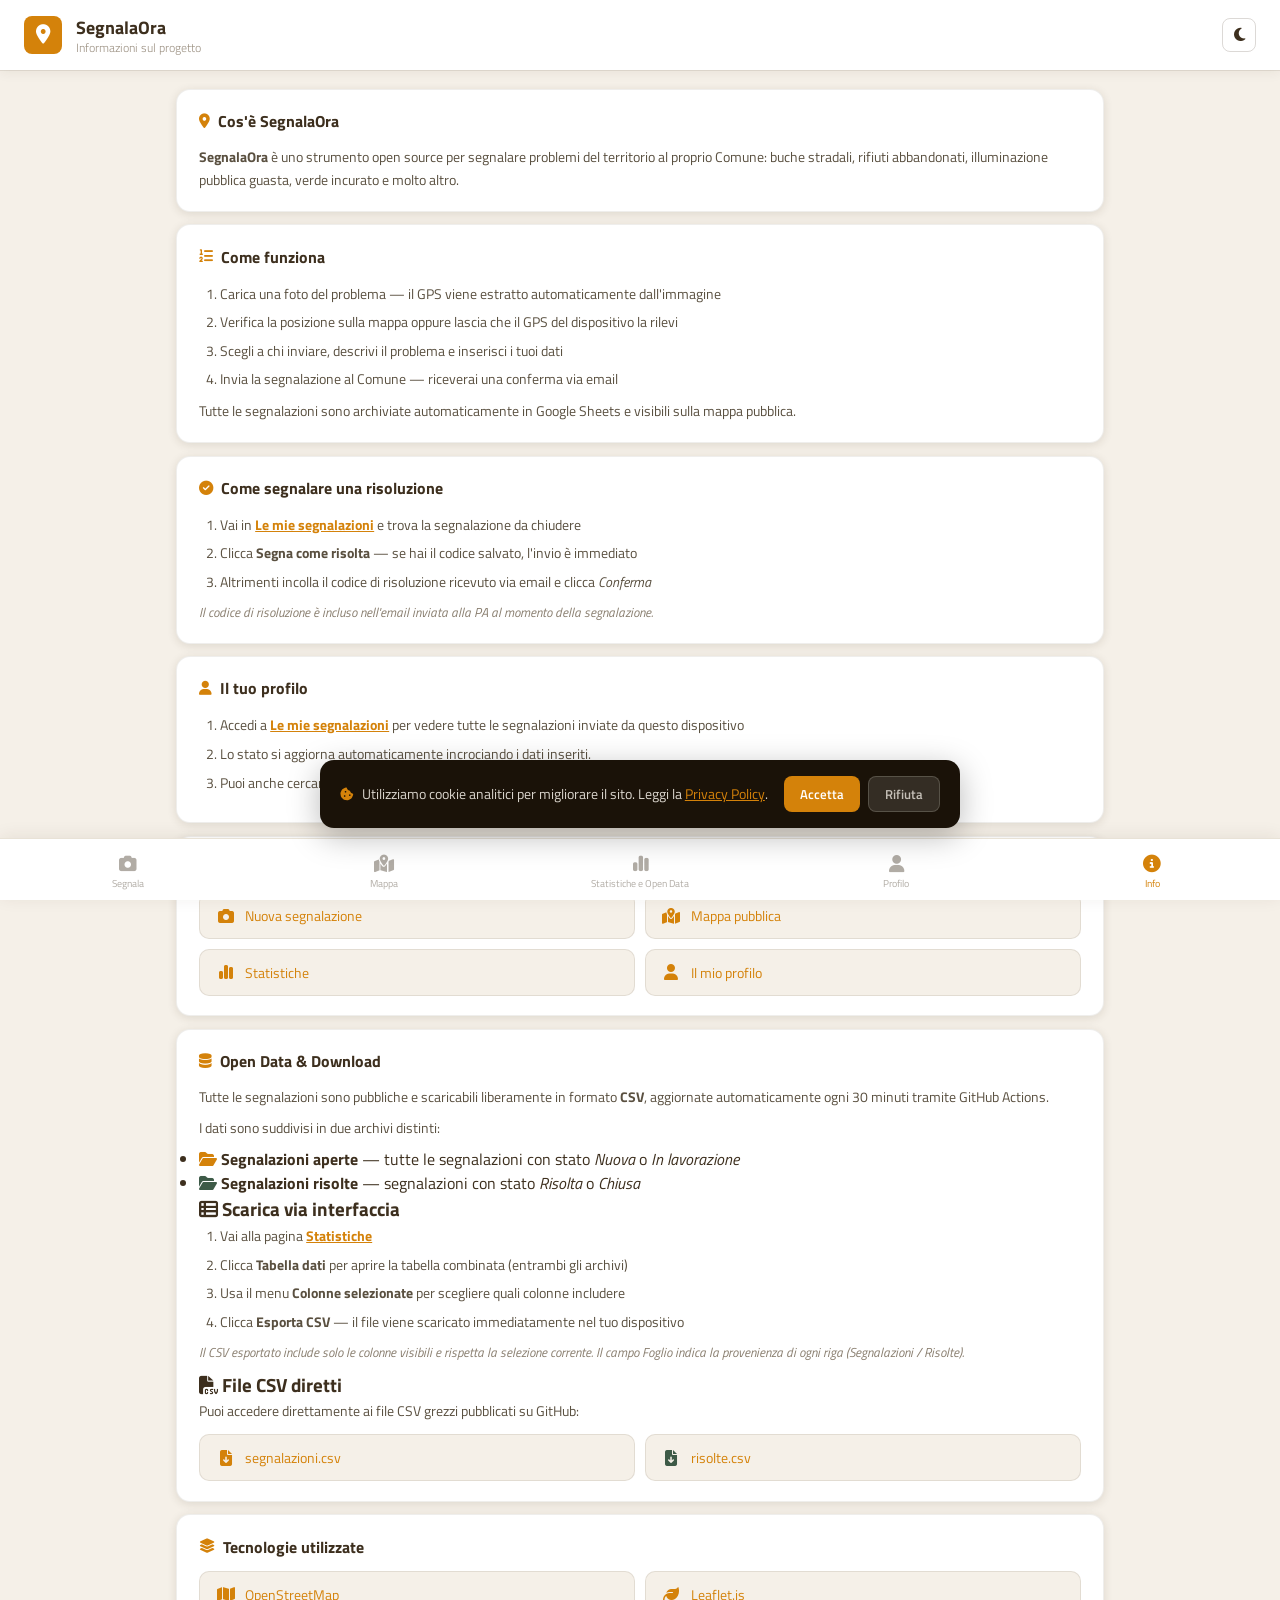
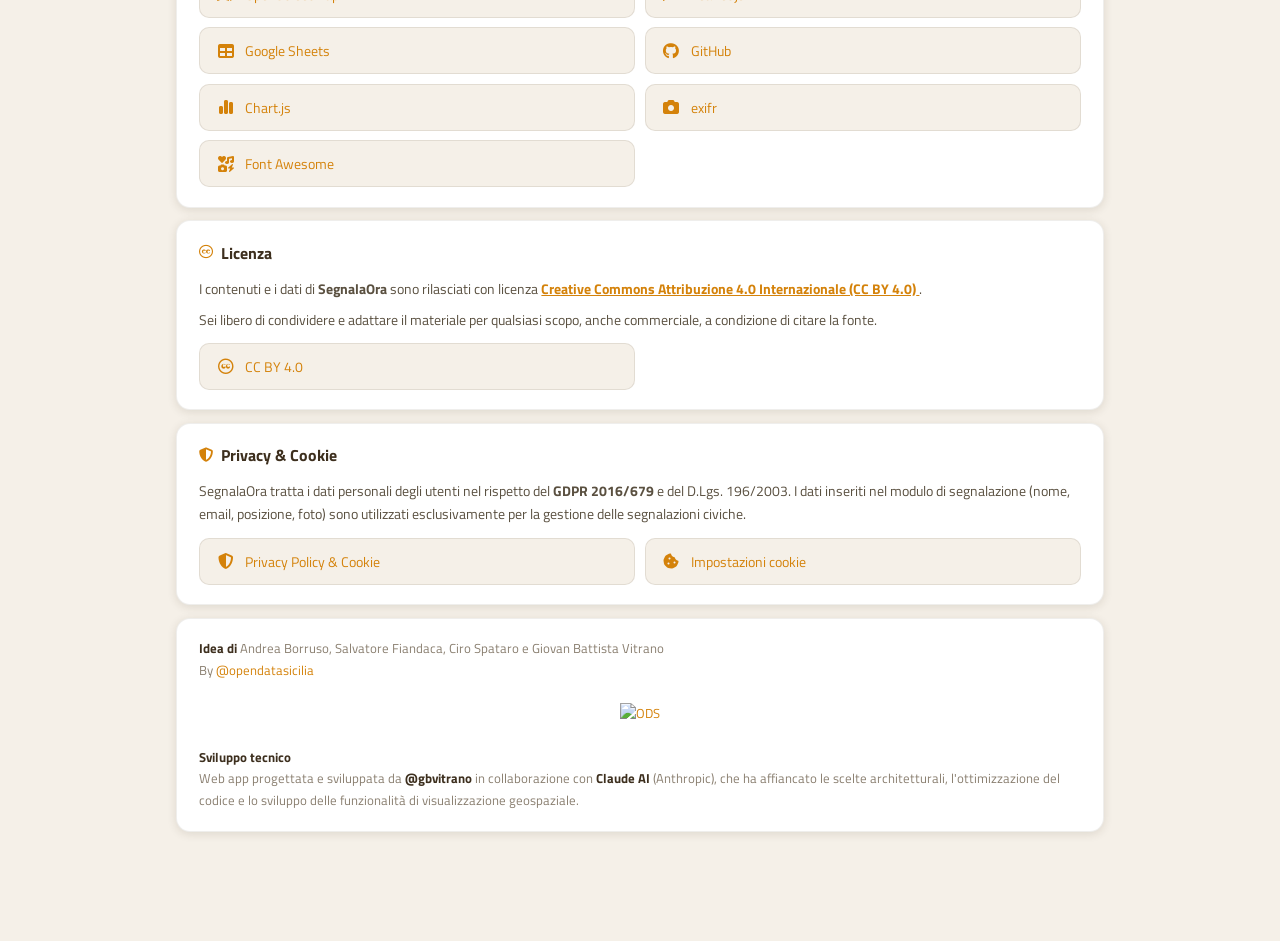
==== info.html @ fdef3a7d "upgrade" ====
<!DOCTYPE html>
<html lang="it">
<head>
<meta charset="UTF-8">
<meta name="viewport" content="width=device-width, initial-scale=1.0">
<title>Informazioni — SegnalaOra</title>
<link rel="preconnect" href="https://fonts.googleapis.com">
<link href="https://fonts.googleapis.com/css2?family=Titillium+Web:ital,wght@0,300;0,400;0,600;0,700;1,300&display=swap" rel="stylesheet">
<link rel="stylesheet" href="https://cdnjs.cloudflare.com/ajax/libs/font-awesome/6.5.2/css/all.min.css"/>
<link rel="stylesheet" href="css/app.css">
<link rel="shortcut icon" href="img/favicon.ico"/>
<link rel="icon" href="img/favicon.png" type="image/png"/>
<script src="js/theme.js"></script>
</head>
<body class="page-info">

<header>
  <div class="logo-mark"><i class="fa-solid fa-location-dot"></i></div>
  <div>
    <h1>SegnalaOra</h1>
    <p>Informazioni sul progetto</p>
  </div>
  <div class="header-actions">
    <button class="btn-theme" id="themeToggle" onclick="toggleTheme()" title="Tema">
      <i class="fa-solid fa-moon"></i>
    </button>
  </div>
</header>

<main>

  <section class="info-section">
    <h2><i class="fa-solid fa-location-dot"></i> Cos'è SegnalaOra</h2>
    <p><strong>SegnalaOra</strong> è uno strumento open source per segnalare problemi del territorio al proprio Comune: buche stradali, rifiuti abbandonati, illuminazione pubblica guasta, verde incurato e molto altro.</p>
  </section>

  <section class="info-section">
    <h2><i class="fa-solid fa-list-ol"></i> Come funziona</h2>
    <ol>
      <li>Carica una foto del problema — il GPS viene estratto automaticamente dall'immagine</li>
      <li>Verifica la posizione sulla mappa oppure lascia che il GPS del dispositivo la rilevi</li>
      <li>Scegli a chi inviare, descrivi il problema e inserisci i tuoi dati</li>
      <li>Invia la segnalazione al Comune — riceverai una conferma via email</li>
    </ol>
    <p>Tutte le segnalazioni sono archiviate automaticamente in Google Sheets e visibili sulla mappa pubblica.</p>
  </section>

  <section class="info-section">
    <h2><i class="fa-solid fa-circle-check"></i> Come segnalare una risoluzione</h2>
    <ol>
      <li>Vai in <a href="profilo.html"><strong>Le mie segnalazioni</strong></a> e trova la segnalazione da chiudere</li>
      <li>Clicca <strong>Segna come risolta</strong> — se hai il codice salvato, l'invio è immediato</li>
      <li>Altrimenti incolla il codice di risoluzione ricevuto via email e clicca <em>Conferma</em></li>
    </ol>
    <p class="info-note">Il codice di risoluzione è incluso nell'email inviata alla PA al momento della segnalazione.</p>
  </section>

  <section class="info-section">
    <h2><i class="fa-solid fa-user"></i> Il tuo profilo</h2>
    <ol>
      <li>Accedi a <a href="profilo.html"><strong>Le mie segnalazioni</strong></a> per vedere tutte le segnalazioni inviate da questo dispositivo</li>
      <li>Lo stato si aggiorna automaticamente incrociando i dati inseriti.</li>
      <li>Puoi anche cercare le tue segnalazioni per email.</li>
    </ol>
  </section>

  <section class="info-section info-section--links">
    <h2><i class="fa-solid fa-compass"></i> Naviga</h2>
    <div class="info-links">
      <a href="index.html" class="info-link-card">
        <i class="fa-solid fa-camera"></i>
        <span>Nuova segnalazione</span>
      </a>
      <a href="mappa.html" class="info-link-card">
        <i class="fa-solid fa-map-location-dot"></i>
        <span>Mappa pubblica</span>
      </a>
      <a href="statistiche.html" class="info-link-card">
        <i class="fa-solid fa-chart-simple"></i>
        <span>Statistiche</span>
      </a>
      <a href="profilo.html" class="info-link-card">
        <i class="fa-solid fa-user"></i>
        <span>Il mio profilo</span>
      </a>
    </div>
  </section>

  <section class="info-section">
    <h2><i class="fa-solid fa-database"></i> Open Data &amp; Download</h2>
    <p>Tutte le segnalazioni sono pubbliche e scaricabili liberamente in formato <strong>CSV</strong>, aggiornate automaticamente ogni 30 minuti tramite GitHub Actions.</p>
    <p>I dati sono suddivisi in due archivi distinti:</p>
    <ul class="info-list">
      <li><i class="fa-solid fa-folder-open" style="color:var(--amber)"></i> <strong>Segnalazioni aperte</strong> — tutte le segnalazioni con stato <em>Nuova</em> o <em>In lavorazione</em></li>
      <li><i class="fa-solid fa-folder-open" style="color:var(--sage)"></i> <strong>Segnalazioni risolte</strong> — segnalazioni con stato <em>Risolta</em> o <em>Chiusa</em></li>
    </ul>
    <h3><i class="fa-solid fa-table-list"></i> Scarica via interfaccia</h3>
    <ol>
      <li>Vai alla pagina <a href="statistiche.html"><strong>Statistiche</strong></a></li>
      <li>Clicca <strong>Tabella dati</strong> per aprire la tabella combinata (entrambi gli archivi)</li>
      <li>Usa il menu <strong>Colonne selezionate</strong> per scegliere quali colonne includere</li>
      <li>Clicca <strong>Esporta CSV</strong> — il file viene scaricato immediatamente nel tuo dispositivo</li>
    </ol>
    <p class="info-note">Il CSV esportato include solo le colonne visibili e rispetta la selezione corrente. Il campo <em>Foglio</em> indica la provenienza di ogni riga (Segnalazioni / Risolte).</p>
    <h3><i class="fa-solid fa-file-csv"></i> File CSV diretti</h3>
    <p>Puoi accedere direttamente ai file CSV grezzi pubblicati su GitHub:</p>
    <div class="info-links" style="margin-top:0.75rem">
      <a href="dati/segnalazioni.csv" class="info-link-card" download>
        <i class="fa-solid fa-file-arrow-down" style="color:var(--amber)"></i>
        <span>segnalazioni.csv</span>
      </a>
      <a href="dati/risolte.csv" class="info-link-card" download>
        <i class="fa-solid fa-file-arrow-down" style="color:var(--sage)"></i>
        <span>risolte.csv</span>
      </a>
    </div>
  </section>

  <section class="info-section">
    <h2><i class="fa-solid fa-layer-group"></i> Tecnologie utilizzate</h2>
    <div class="info-links">
      <a href="https://www.openstreetmap.org/copyright" target="_blank" rel="noopener" class="info-link-card">
        <i class="fa-solid fa-map"></i>
        <span>OpenStreetMap</span>
      </a>
      <a href="https://leafletjs.com" target="_blank" rel="noopener" class="info-link-card">
        <i class="fa-solid fa-leaf"></i>
        <span>Leaflet.js</span>
      </a>
      <a href="https://workspace.google.com/products/sheets/" target="_blank" rel="noopener" class="info-link-card">
        <i class="fa-solid fa-table"></i>
        <span>Google Sheets</span>
      </a>
      <a href="#" target="_blank" rel="noopener" class="info-link-card">
        <i class="fa-brands fa-github"></i>
        <span>GitHub</span>
      </a>
      <a href="https://www.chartjs.org" target="_blank" rel="noopener" class="info-link-card">
        <i class="fa-solid fa-chart-simple"></i>
        <span>Chart.js</span>
      </a>
      <a href="https://github.com/MikeKovarik/exifr" target="_blank" rel="noopener" class="info-link-card">
        <i class="fa-solid fa-camera"></i>
        <span>exifr</span>
      </a>
      <a href="https://fontawesome.com" target="_blank" rel="noopener" class="info-link-card">
        <i class="fa-solid fa-icons"></i>
        <span>Font Awesome</span>
      </a>
    </div>
  </section>

  <section class="info-section">
    <h2><i class="fa-brands fa-creative-commons"></i> Licenza</h2>
    <p>
      I contenuti e i dati di <strong>SegnalaOra</strong> sono rilasciati con licenza
      <a href="https://creativecommons.org/licenses/by/4.0/deed.it" target="_blank" rel="noopener">
        <strong>Creative Commons Attribuzione 4.0 Internazionale (CC BY 4.0)</strong>
      </a>.
    </p>
    <p>Sei libero di condividere e adattare il materiale per qualsiasi scopo, anche commerciale, a condizione di citare la fonte.</p>
    <div class="info-links" style="margin-top:0.75rem">
      <a href="https://creativecommons.org/licenses/by/4.0/deed.it" target="_blank" rel="noopener" class="info-link-card">
        <i class="fa-brands fa-creative-commons"></i>
        <span>CC BY 4.0</span>
      </a>
    </div>
  </section>

  <section class="info-section">
    <h2><i class="fa-solid fa-shield-halved"></i> Privacy &amp; Cookie</h2>
    <p>SegnalaOra tratta i dati personali degli utenti nel rispetto del <strong>GDPR 2016/679</strong> e del D.Lgs. 196/2003. I dati inseriti nel modulo di segnalazione (nome, email, posizione, foto) sono utilizzati esclusivamente per la gestione delle segnalazioni civiche.</p>
    <div class="info-links" style="margin-top:0.75rem">
      <a href="privacy.html" class="info-link-card">
        <i class="fa-solid fa-shield-halved"></i>
        <span>Privacy Policy &amp; Cookie</span>
      </a>
      <a href="privacy.html" class="info-link-card" onclick="event.preventDefault();cookieShowSettings()">
        <i class="fa-solid fa-cookie-bite"></i>
        <span>Impostazioni cookie</span>
      </a>
    </div>
  </section>

  <section class="info-section info-credits">
    <strong>Idea di</strong> Andrea Borruso, Salvatore Fiandaca, Ciro Spataro e Giovan Battista Vitrano<br>
    By <a href="https://opendatasicilia.it" target="_blank" rel="noopener">@opendatasicilia</a><br><br> 
<a href="https://opendatasicilia.it/" target="_blank" style="display: block; text-align: center;">
  <img src="img/opendatasicilia.png" alt="ODS" width="78" height="90" title="@opendatasicilia"/>
</a>
	<br>
    <strong>Sviluppo tecnico</strong><br>
    Web app progettata e sviluppata da <a href="https://www.linkedin.com/in/gbvitrano/" target="_blank" rel="noopener"><strong>@gbvitrano</strong></a> in collaborazione con <a href="https://www.anthropic.com/claude" target="_blank" rel="noopener"><strong>Claude AI</strong></a> (Anthropic), che ha affiancato le scelte architetturali, l'ottimizzazione del codice e lo sviluppo delle funzionalità di visualizzazione geospaziale.
  </section>

</main>

<!-- Cookie Banner -->
<div id="cookieBanner" class="cookie-banner" style="display:none">
  <div class="cookie-banner__content">
    <p><i class="fa-solid fa-cookie-bite"></i> Utilizziamo cookie analitici per migliorare il sito. Leggi la <a href="privacy.html">Privacy Policy</a>.</p>
    <div class="cookie-banner__actions">
      <button class="cookie-btn cookie-btn--accept" onclick="cookieAccept()">Accetta</button>
      <button class="cookie-btn cookie-btn--refuse" onclick="cookieRefuse()">Rifiuta</button>
    </div>
  </div>
</div>
<script src="js/cookie-consent.js"></script>

<!-- BOTTOM NAV -->
<nav class="bottom-nav">
  <a class="bnav-item" href="index.html">
    <i class="fa-solid fa-camera"></i>
    <span>Segnala</span>
  </a>
  <a class="bnav-item" href="mappa.html">
    <i class="fa-solid fa-map-location-dot"></i>
    <span>Mappa</span>
  </a>
  <a class="bnav-item" href="statistiche.html">
    <i class="fa-solid fa-chart-simple"></i>
    <span>Statistiche e Open Data</span>  </a>
  <a class="bnav-item" href="profilo.html">
    <i class="fa-solid fa-user"></i>
    <span>Profilo</span>
  </a>
  <a class="bnav-item bnav-active" href="info.html">
    <i class="fa-solid fa-circle-info"></i>
    <span>Info</span>
  </a>
</nav>

</body>
</html>
---- css/app.css ----
/* ═══════════════════════════════════════════════════════
   SegnalaOra — app.css — Stile unificato di tutte le pagine
   ═══════════════════════════════════════════════════════
   Struttura:
     1. Variabili CSS
     2. Reset
     3. Animazioni condivise
     4. Componenti condivisi (btn-theme, btn-info, info-modal, bottom-nav, spinner)
     5. Dark mode — componenti condivisi
     ─── PAGINA: FORM SEGNALAZIONE  (body.page-form) ───────
     ─── PAGINA: MAPPA              (body.page-map) ────────
     ─── PAGINA: STATISTICHE        (body.page-stats) ──────
     ─── PAGINA: PROFILO            (body.page-profile) ────
   ═══════════════════════════════════════════════════════ */

/* ─────────────────────────────────────────────────────────
   1. VARIABILI CSS
───────────────────────────────────────────────────────── */
:root {
  --ink:         #3d2f1e;
  --paper:       #f5f0e8;
  --amber:       #d4820a;
  --amber-light: #e8a030;
  --sage:        #3d5a47;
  --rust:        #c0392b;
  --mist:        #e8e2d6;
  --shadow:      rgba(60,40,20,0.12);
  --panel:       360px;
  --ocean:       #0984e3;
  --urg-alta:    #e53535;
  --urg-normale: #ff9900;
  --urg-bassa:   #3cb4d8;
}

/* ─────────────────────────────────────────────────────────
   2. RESET
───────────────────────────────────────────────────────── */
* { box-sizing: border-box; margin: 0; padding: 0; }

/* ─────────────────────────────────────────────────────────
   3. ANIMAZIONI CONDIVISE
───────────────────────────────────────────────────────── */
@keyframes spin   { to { transform: rotate(360deg); } }
@keyframes pulse  { 0%, 100% { opacity: 1; } 50% { opacity: 0.3; } }
@keyframes shake  { 0%, 100% { transform: translateX(0); } 25% { transform: translateX(-4px); } 75% { transform: translateX(4px); } }
@keyframes fadeIn { from { opacity: 0; transform: translateY(12px); } to { opacity: 1; transform: translateY(0); } }
@keyframes pop    { from { transform: scale(0); } to { transform: scale(1); } }

/* ─────────────────────────────────────────────────────────
   4. COMPONENTI CONDIVISI
───────────────────────────────────────────────────────── */

/* Btn Info — 32px circolare */
.btn-info {
  background: none;
  border: 1px solid rgba(60,40,20,0.20);
  border-radius: 50%;
  width: 32px;
  height: 32px;
  color: #9a8f80;
  cursor: pointer;
  display: flex;
  align-items: center;
  justify-content: center;
  font-size: 0.95rem;
  transition: border-color 0.2s, color 0.2s;
  flex-shrink: 0;
   display: none;
}
.btn-info:hover { border-color: var(--amber); color: var(--amber); }


/* Btn Theme — 32px circolare (profilo usa override 34px/8px) */
.btn-theme {
  background: none;
   width: 34px;
    height: 34px;
    border: 1.5px solid rgba(61, 47, 30, 0.18);
    border-radius: 8px;
  color: #9a8f80;
  cursor: pointer;
  display: flex;
  align-items: center;
  justify-content: center;
  font-size: 0.9rem;
  transition: border-color 0.2s, color 0.2s;
  flex-shrink: 0;
}
.btn-theme:hover { border-color: var(--amber); color: var(--amber); }

/* Spinner */
.spinner {
  width: 40px;
  height: 40px;
  border: 3px solid var(--mist);
  border-top-color: var(--amber);
  border-radius: 50%;
  animation: spin 0.8s linear infinite;
}

/* Info Overlay / Modal (versione comune — form, mappa, profilo) */
.info-overlay {
  display: none;
  position: fixed;
  inset: 0;
  background: rgba(26,18,8,0.65);
  z-index: 9000;
  align-items: center;
  justify-content: center;
  padding: 1rem;
  backdrop-filter: blur(4px);
}
.info-overlay.open { display: flex; }

.info-modal {
  background: var(--paper);
  color: var(--ink);
  border-radius: 14px;
  max-width: 500px;
  width: 100%;
  padding: 2rem 2rem 1.6rem;
  position: relative;
  box-shadow: 0 24px 64px rgba(0,0,0,0.45);
}

.info-modal-close {
  position: absolute;
  top: 1rem;
  right: 1rem;
  background: none;
  border: none;
  font-size: 1rem;
  cursor: pointer;
  color: var(--ink);
  opacity: 0.45;
  transition: opacity 0.2s;
  line-height: 1;
  padding: 0.2rem 0.4rem;
}
.info-modal-close:hover { opacity: 1; }

.info-modal h2 {
  font-family: 'Titillium Web', sans-serif;
  font-size: 1.35rem;
  margin-bottom: 0.8rem;
  color: var(--amber);
}
.info-modal p  { font-size: 0.87rem; line-height: 1.65; margin-bottom: 0.7rem; }
.info-modal ol { padding-left: 1.3rem; font-size: 0.87rem; line-height: 1.75; margin-bottom: 0.7rem; }

.info-modal .credits {
  margin-top: 1.2rem;
  padding-top: 1rem;
  border-top: 1px solid var(--mist);
  font-size: 0.78rem;
  color: #777;
  line-height: 1.7;
}
.info-modal .credits strong { color: var(--ink); }
.info-modal .credits a { color: var(--amber); text-decoration: none; }
.info-modal .credits a:hover { text-decoration: underline; }

/* Header condiviso — altezza uniforme su tutte le pagine */
header, .stats-header { padding: 0.9rem 1.5rem; gap: 0.9rem; }
@media (max-width: 640px) {
  header, .stats-header { padding: 0.75rem 1rem; gap: 0.6rem; }
}

/* Header condiviso — logo + titolo + sottotitolo */
.logo-mark {
  width: 38px; height: 38px;
  background: var(--amber);
  border-radius: 8px;
  display: flex; align-items: center; justify-content: center;
  font-size: 1.2rem;
  flex-shrink: 0;
  color: white;
}
header p, .stats-header p {
  font-size: 0.72rem;
  color: #9a8f80;
  font-weight: 300;
  line-height: 1.2;
}
html.dark header p,
html.dark .stats-header p { color: rgba(245,240,232,0.45); }

/* Bottom Nav — sempre visibile su tutti i breakpoint */
.bottom-nav {
  display: flex;
  position: fixed;
  bottom: 0; left: 0; right: 0;
  background: white;
  border-top: 1px solid rgba(60,40,20,0.10);
  z-index: 300;
  padding: 0.45rem 0 env(safe-area-inset-bottom, 0.45rem);
  box-shadow: 0 -2px 16px rgba(60,40,20,0.08);
}

.bnav-item {
  flex: 1;
  display: flex;
  flex-direction: column;
  align-items: center;
  gap: 0.18rem;
  padding: 0.3rem 0;
  background: none;
  border: none;
  cursor: pointer;
  color: rgba(61,47,30,0.38);
  font-family: 'Titillium Web', sans-serif;
  font-size: 0.58rem;
  font-weight: 500;
  text-decoration: none;
  transition: color 0.15s;
}
.bnav-item i { font-size: 1.15rem; }
.bnav-item:hover       { color: rgba(61,47,30,0.7); }
.bnav-item.bnav-active { color: var(--amber); }

/* ─────────────────────────────────────────────────────────
   5. DARK MODE — COMPONENTI CONDIVISI
───────────────────────────────────────────────────────── */
html.dark .btn-info,
html.dark .btn-theme {
  border-color: rgba(255,255,255,0.15);
  color: rgba(245,240,232,0.55);
}
html.dark .btn-info:hover,
html.dark .btn-theme:hover { border-color: var(--amber); color: var(--amber); }

html.dark .info-overlay { background: rgba(15,13,11,0.78); }
html.dark .info-modal   { background: #1e1812; color: #f5f0e8; border: 1px solid rgba(255,255,255,0.08); }
html.dark .info-modal h2 { color: var(--amber); }
html.dark .info-modal p,
html.dark .info-modal ol { color: rgba(245,240,232,0.75); }
html.dark .info-modal .credits { border-top-color: rgba(255,255,255,0.1); color: rgba(245,240,232,0.42); }
html.dark .info-modal .credits strong { color: #f5f0e8; }
html.dark .info-modal-close { color: #f5f0e8; }

html.dark .bottom-nav { background: #181410; border-top-color: rgba(255,255,255,0.08); box-shadow: none; }
html.dark .bnav-item  { color: rgba(245,240,232,0.35); }
html.dark .bnav-item:hover       { color: rgba(245,240,232,0.75); }
html.dark .bnav-item.bnav-active { color: var(--amber); }


/* ═══════════════════════════════════════════════════════
   PAGINA: FORM SEGNALAZIONE — index.html (body.page-form)
   ═══════════════════════════════════════════════════════ */

/* Override variabili per il form (ink quasi-nero) */
body.page-form {
  --ink:    #1a1208;
  --shadow: rgba(26,18,8,0.12);
}

body.page-form {
  font-family: 'Titillium Web', sans-serif;
  background: var(--paper);
  color: var(--ink);
  min-height: 100vh;
  overflow-x: hidden;
}

body.page-form::before {
  content: '';
  position: fixed;
  inset: 0;
  background-image: url("data:image/svg+xml,%3Csvg viewBox='0 0 256 256' xmlns='http://www.w3.org/2000/svg'%3E%3Cfilter id='noise'%3E%3CfeTurbulence type='fractalNoise' baseFrequency='0.9' numOctaves='4' stitchTiles='stitch'/%3E%3C/filter%3E%3Crect width='100%25' height='100%25' filter='url(%23noise)' opacity='0.04'/%3E%3C/svg%3E");
  pointer-events: none;
  z-index: 1000;
  opacity: 0.6;
}

/* ── Header ── */
body.page-form header {
  background: white;
  color: var(--ink);
  display: flex;
  align-items: center;
  position: sticky;
  top: 0;
  z-index: 10000;
  box-shadow: 0 2px 12px rgba(26,18,8,0.08);
}


body.page-form header h1 {
  font-family: 'Titillium Web', sans-serif;
  font-size: 1.4rem;
  font-weight: 600;
  letter-spacing: -0.02em;
}

body.page-form .header-actions {
  margin-left: auto;
  display: flex;
  gap: 0.6rem;
  align-items: center;
}

body.page-form .btn-map-link {
	display: none;
  background: rgba(26,18,8,0.06);
  color: var(--ink);
  border: 1px solid rgba(26,18,8,0.14);
  border-radius: 8px;
  padding: 0.4rem 0.9rem;
  font-size: 0.78rem;
  font-family: 'Titillium Web', sans-serif;
  cursor: pointer;
  text-decoration: none;
  white-space: nowrap;
  transition: background 0.2s, border-color 0.2s, color 0.2s;
}
body.page-form .btn-map-link:hover { background: rgba(26,18,8,0.10); border-color: var(--amber); color: var(--amber); }

body.page-form .btn-info {
  border-color: rgba(26,18,8,0.18);
}

body.page-form .btn-theme {
  border-color: rgba(26,18,8,0.18);
}

/* ── Main layout ── */
body.page-form main {
  max-width: 960px;
  margin: 0 auto;
  padding: 1.5rem 1.5rem 5rem;
}

/* ── Form sections ── */
body.page-form .form-section {
  background: white;
  border-radius: 16px;
  border: 1px solid rgba(26,18,8,0.08);
  padding: 1.4rem 1.5rem;
  margin-bottom: 1rem;
  box-shadow: 0 2px 12px var(--shadow);
}

body.page-form .form-section--geo {
  padding: 0;
  overflow: hidden;
}

body.page-form .form-section--send {
  background: transparent;
  border: none;
  box-shadow: none;
  padding: 0;
}

body.page-form .section-title {
  font-family: 'Titillium Web', sans-serif;
  font-size: 1rem;
  font-weight: 600;
  letter-spacing: -0.01em;
  color: var(--ink);
  margin-bottom: 1rem;
}

/* ── Foto ── */
body.page-form .section-badge {
  display: inline-block;
  margin-left: 0.5rem;
  padding: 0.1rem 0.5rem;
  background: rgba(212,130,10,0.12);
  color: var(--amber);
  border-radius: 20px;
  font-size: 0.72rem;
  font-weight: 600;
  vertical-align: middle;
}

body.page-form .photo-grid {
  display: grid;
  grid-template-columns: repeat(4, 1fr);
  gap: 0.6rem;
  margin-top: 0.5rem;
}
@media (max-width: 480px) {
  body.page-form .photo-grid { grid-template-columns: repeat(2, 1fr); }
}

body.page-form .photo-thumb {
  position: relative;
  aspect-ratio: 1;
  border-radius: 10px;
  overflow: hidden;
  border: 1.5px solid rgba(26,18,8,0.12);
}
body.page-form .photo-thumb img {
  width: 100%; height: 100%;
  object-fit: cover;
  display: block;
}
body.page-form .photo-thumb-del {
  position: absolute;
  top: 5px; right: 5px;
  width: 24px; height: 24px;
  background: rgba(26,18,8,0.65);
  color: white;
  border: none;
  border-radius: 50%;
  font-size: 0.7rem;
  cursor: pointer;
  display: flex; align-items: center; justify-content: center;
  backdrop-filter: blur(3px);
}
body.page-form .photo-thumb-num {
  position: absolute;
  bottom: 5px; left: 7px;
  font-size: 0.65rem;
  font-weight: 700;
  color: white;
  text-shadow: 0 1px 3px rgba(0,0,0,0.6);
}

body.page-form .photo-add-slot {
  aspect-ratio: 1;
  border: 2px dashed rgba(26,18,8,0.2);
  border-radius: 10px;
  display: flex;
  flex-direction: column;
  align-items: center;
  justify-content: center;
  gap: 0.3rem;
  cursor: pointer;
  color: #8a7f70;
  font-size: 0.78rem;
  transition: all 0.2s;
  text-align: center;
  padding: 0.5rem;
}
body.page-form .photo-add-slot i { font-size: 1.4rem; color: var(--amber); }
body.page-form .photo-add-slot small { font-size: 0.65rem; color: #b0a898; line-height: 1.2; }
body.page-form .photo-add-slot:hover { border-color: var(--amber); background: rgba(212,130,10,0.04); }

body.page-form .photo-info {
  margin-top: 0.6rem;
  padding: 0.5rem 0.9rem;
  background: rgba(61,90,71,0.08);
  border-radius: 8px;
  font-size: 0.78rem;
  color: var(--sage);
  display: none;
}
body.page-form .photo-info.visible { display: flex; align-items: center; gap: 0.5rem; }

body.page-form .btn-row {
  display: flex;
  gap: 0.8rem;
  margin-top: 0.8rem;
  flex-wrap: wrap;
}

body.page-form .btn-sm {
  flex: 1;
  min-width: 120px;
  padding: 0.7rem 1rem;
  border-radius: 10px;
  border: 1.5px solid rgba(26,18,8,0.15);
  background: white;
  font-family: 'Titillium Web', sans-serif;
  font-size: 0.82rem;
  font-weight: 500;
  cursor: pointer;
  display: flex;
  align-items: center;
  justify-content: center;
  gap: 0.4rem;
  transition: all 0.2s;
}
body.page-form .btn-sm:hover { border-color: var(--amber); color: var(--amber); }

/* ── Geo bar ── */
body.page-form .geo-bar {
  width: 100%;
  display: flex;
  align-items: center;
  justify-content: space-between;
  gap: 0.75rem;
  padding: 0.75rem 1.2rem;
  background: rgba(61,90,71,0.06);
  border: none;
  border-bottom: 1px solid rgba(26,18,8,0.06);
  cursor: default;
  font-family: 'Titillium Web', sans-serif;
  font-size: 0.82rem;
  color: var(--sage);
  text-align: left;
}

body.page-form .geo-bar.geo-warn {
  background: rgba(192,57,43,0.08);
  color: var(--rust);
  outline: 1.5px solid var(--rust);
  animation: shake 0.35s ease;
}

body.page-form .geo-bar-left {
  display: flex; align-items: center; gap: 0.5rem;
  flex: 1; min-width: 0;
}
body.page-form .geo-bar-right {
  display: flex; align-items: center; gap: 0.4rem;
  flex-shrink: 0;
}

body.page-form .btn-sm--inline { padding: 0.28rem 0.65rem; font-size: 0.74rem; }

body.page-form .dot {
  width: 8px; height: 8px;
  border-radius: 50%;
  background: var(--sage);
  flex-shrink: 0;
  animation: pulse 2s infinite;
}
body.page-form .geo-bar.geo-warn .dot { background: var(--rust); }

/* Mappa form — sempre visibile */
body.page-form .map-collapsible {
  display: block;
  padding: 1rem 1.2rem 1.2rem;
}

body.page-form #map {
  height: 300px;
  border-radius: 10px;
  overflow: hidden;
  margin-bottom: 1rem;
  border: 1px solid rgba(26,18,8,0.1);
}

/* ── Campi form ── */
body.page-form label {
  display: block;
  font-size: 0.8rem;
  font-weight: 500;
  color: #5a5040;
  margin-bottom: 0.4rem;
  margin-top: 1rem;
}
body.page-form label:first-of-type { margin-top: 0; }

body.page-form .label-note {
  font-weight: 300;
  font-size: 0.75rem;
  color: #9a8f80;
}

body.page-form select,
body.page-form input[type="text"],
body.page-form input[type="email"],
body.page-form textarea {
  width: 100%;
  padding: 0.75rem 1rem;
  border: 1.5px solid rgba(26,18,8,0.15);
  border-radius: 10px;
  font-family: 'Titillium Web', sans-serif;
  font-size: 0.9rem;
  background: var(--paper);
  color: var(--ink);
  transition: border-color 0.2s;
  appearance: none;
}
body.page-form select:focus,
body.page-form input[type="text"]:focus,
body.page-form input[type="email"]:focus,
body.page-form textarea:focus {
  outline: none;
  border-color: var(--amber);
  background: white;
}

body.page-form input.invalid,
body.page-form textarea.invalid,
body.page-form select.invalid { border-color: var(--rust) !important; background: #fff5f5; }

body.page-form .photo-add-slot.invalid { border-color: var(--rust) !important; background: rgba(192,57,43,0.04); }

body.page-form input.valid { border-color: var(--sage) !important; background: #f0fff4; }

body.page-form textarea { resize: vertical; min-height: 90px; }

body.page-form .select-wrap { position: relative; }
body.page-form .select-wrap::after {
  content: '▾';
  position: absolute;
  right: 1rem; top: 50%;
  transform: translateY(-50%);
  pointer-events: none;
  color: #8a7f70;
  font-size: 0.9rem;
}

body.page-form .field-error {
  font-size: 0.78rem;
  color: var(--rust);
  margin-top: 0.25rem;
  display: none;
}
body.page-form .field-error.visible { display: block; }
body.page-form .field-error.ok { display: block; color: var(--sage); }

/* ── Destinatari grid ── */
body.page-form .dest-grid {
  display: grid;
  grid-template-columns: repeat(2, 1fr);
  gap: 0.6rem;
  margin-bottom: 0.5rem;
}

body.page-form .dest-btn {
  display: flex;
  flex-direction: column;
  align-items: center;
  justify-content: center;
  gap: 0.3rem;
  padding: 0.9rem 0.6rem;
  border: 1.5px solid rgba(26,18,8,0.12);
  border-radius: 12px;
  background: var(--paper);
  cursor: pointer;
  font-family: 'Titillium Web', sans-serif;
  text-align: center;
  transition: all 0.2s;
  min-height: 80px;
}
body.page-form .dest-btn:hover { border-color: var(--amber-light); background: rgba(212,130,10,0.04); }
body.page-form .dest-btn.selected {
  border-color: var(--amber);
  background: rgba(212,130,10,0.08);
  box-shadow: 0 0 0 2px rgba(212,130,10,0.15);
}

body.page-form .dest-icon { font-size: 1.5rem; line-height: 1; }
body.page-form .dest-nome { font-size: 0.78rem; font-weight: 600; color: var(--ink); }
body.page-form .dest-sub  { font-size: 0.68rem; color: #8a7f70; line-height: 1.3; }
body.page-form .custom-email-row { margin-top: 0.75rem; }

/* ── Categorie grid ── */
body.page-form .cat-grid {
  display: grid;
  grid-template-columns: repeat(3, 1fr);
  gap: 0.5rem;
  margin-bottom: 0.6rem;
}

body.page-form .cat-btn {
  display: flex;
  flex-direction: column;
  align-items: center;
  justify-content: center;
  gap: 0.25rem;
  padding: 0.65rem 0.4rem;
  border: 1.5px solid rgba(26,18,8,0.12);
  border-radius: 10px;
  background: var(--paper);
  cursor: pointer;
  font-family: 'Titillium Web', sans-serif;
  text-align: center;
  transition: all 0.2s;
  min-height: 64px;
}
body.page-form .cat-btn:hover { border-color: var(--amber-light); background: rgba(212,130,10,0.04); }
body.page-form .cat-btn.selected {
  border-color: var(--amber);
  background: rgba(212,130,10,0.08);
  box-shadow: 0 0 0 2px rgba(212,130,10,0.15);
}

body.page-form .cat-icon { font-size: 1.25rem; line-height: 1; }
body.page-form .cat-nome { font-size: 0.68rem; font-weight: 600; color: var(--ink); }

body.page-form .cat-expand-btn {
  width: 100%;
  padding: 0.5rem;
  border: 1.5px dashed rgba(26,18,8,0.18);
  border-radius: 10px;
  background: transparent;
  font-family: 'Titillium Web', sans-serif;
  font-size: 0.78rem;
  color: #8a7f70;
  cursor: pointer;
  transition: all 0.2s;
  margin-bottom: 0.25rem;
}
body.page-form .cat-expand-btn:hover { border-color: var(--amber); color: var(--amber); background: rgba(212,130,10,0.03); }

/* ── Send / Next buttons ── */
body.page-form .send-btn {
  width: 100%;
  padding: 1.1rem;
  background: #ffffff;
  color: var(--ink);
  border: 1.5px solid rgba(60,40,20,0.1);
  border-radius: 14px;
  font-family: 'Titillium Web', sans-serif;
  font-size: 1.15rem;
  font-weight: 600;
  cursor: pointer;
  display: flex;
  align-items: center;
  justify-content: center;
  gap: 0.6rem;
  transition: border-color .18s, background .18s, color .18s;
  letter-spacing: -0.01em;
}
body.page-form .send-btn i { color: var(--amber); }
body.page-form .send-btn:hover {
  border-color: var(--amber);
  background: rgba(212,130,10,0.04);
  color: var(--amber);
}
body.page-form .send-btn:hover i { color: var(--amber); }
body.page-form .send-btn:disabled { opacity: 0.6; cursor: not-allowed; }

body.page-form .btn-next {
  padding: 0.8rem 1.8rem;
  background: var(--paper);
  color: var(--ink);
  border: 1.5px solid rgba(60,40,20,0.1);
  border-radius: 10px;
  font-family: 'Titillium Web', sans-serif;
  font-size: 0.9rem;
  font-weight: 500;
  cursor: pointer;
  display: flex;
  align-items: center;
  gap: 0.4rem;
  transition: border-color .18s, background .18s, color .18s;
}
body.page-form .btn-next i { color: var(--amber); }
body.page-form .btn-next:hover { border-color: var(--amber); background: rgba(212,130,10,0.04); color: var(--amber); }

/* ── Success overlay ── */
body.page-form .success-overlay {
  display: none;
  position: fixed;
  inset: 0;
  background: var(--paper);
  z-index: 8000;
  overflow-y: auto;
  animation: fadeIn 0.3s ease;
}
body.page-form .success-overlay.open { display: block; }

body.page-form .success-card {
  text-align: center;
  padding: 3rem 2rem;
  max-width: 480px;
  margin: 0 auto;
}

body.page-form .success-icon {
  font-size: 4rem;
  margin-bottom: 1rem;
  display: block;
  animation: pop 0.5s cubic-bezier(0.175, 0.885, 0.32, 1.275);
}

body.page-form .success-card h2 {
  font-family: 'Titillium Web', sans-serif;
  font-size: 1.8rem;
  font-weight: 800;
  margin-bottom: 0.5rem;
}
body.page-form .success-card p { color: #8a7f70; font-size: 0.9rem; max-width: 360px; margin: 0 auto 1rem; }

body.page-form .tag-id {
  display: inline-block;
  background: var(--ink);
  color: var(--paper);
  padding: 0.4rem 1rem;
  border-radius: 999px;
  font-size: 0.8rem;
  font-family: monospace;
  letter-spacing: 0.05em;
  margin-bottom: 1.5rem;
}

body.page-form .channels-sent {
  display: flex;
  gap: 0.5rem;
  justify-content: center;
  flex-wrap: wrap;
  margin: 1rem 0;
}

body.page-form .channel-badge {
  background: var(--mist);
  border-radius: 8px;
  padding: 0.4rem 0.8rem;
  font-size: 0.78rem;
  display: flex;
  align-items: center;
  gap: 0.3rem;
}

body.page-form .token-row {
  display: flex;
  align-items: center;
  justify-content: center;
  gap: 0.5rem;
  flex-wrap: wrap;
  background: rgba(61,90,71,0.07);
  border: 1px solid rgba(61,90,71,0.2);
  border-radius: 10px;
  padding: 0.6rem 1rem;
  margin-bottom: 0.4rem;
  font-size: 0.82rem;
}
body.page-form .token-label { color: #6a7f70; font-weight: 500; }
body.page-form .token-val   { font-family: monospace; font-size: 0.78rem; color: var(--ink); word-break: break-all; }

body.page-form .copy-btn-small {
  background: none;
  border: 1px solid rgba(26,18,8,0.2);
  border-radius: 6px;
  padding: 0.2rem 0.5rem;
  font-size: 0.75rem;
  cursor: pointer;
  font-family: 'Titillium Web', sans-serif;
  flex-shrink: 0;
}
body.page-form .token-hint { font-size: 0.75rem; color: #9a8f80; text-align: center; margin-bottom: 0.75rem; }

/* ── Banners ── */
body.page-form .warn-banner {
  background: #fff8e1;
  border: 1.5px solid #f4c542;
  border-radius: 10px;
  padding: 0.65rem 1rem;
  font-size: 0.82rem;
  color: #6a4f00;
  margin-bottom: 0.75rem;
  line-height: 1.5;
  text-align: left;
}

body.page-form .exif-banner {
  background: #fff8e1;
  border: 1.5px solid #f4c542;
  border-radius: 10px;
  padding: 0.7rem 1rem;
  font-size: 0.82rem;
  color: #6a4f00;
  margin-bottom: 0.75rem;
  line-height: 1.5;
}

body.page-form .exif-banner-btn {
  display: block;
  margin-top: 0.5rem;
  background: none;
  border: 1.5px solid #c8a800;
  border-radius: 8px;
  padding: 0.3rem 0.75rem;
  font-size: 0.8rem;
  cursor: pointer;
  color: #6a4f00;
  font-family: 'Titillium Web', sans-serif;
  font-weight: 500;
}
body.page-form .exif-banner-btn:hover { background: #fff0a0; }

body.page-form .copy-reminder {
  display: none;
  background: #fff8e1;
  border: 1.5px solid #f4c542;
  border-radius: 10px;
  padding: 0.65rem 1rem;
  font-size: 0.82rem;
  color: #7a5f00;
  text-align: center;
  margin: 0.75rem 0;
}
body.page-form .copy-reminder.visible { display: block; }

body.page-form .copy-reminder-close {
  display: block;
  margin: 0.4rem auto 0;
  background: none;
  border: 1px solid #c8a800;
  border-radius: 6px;
  padding: 0.2rem 0.75rem;
  font-size: 0.78rem;
  cursor: pointer;
  color: #7a5f00;
  font-family: 'Titillium Web', sans-serif;
}

/* ── Social sharing ── */
body.page-form .section-hint {
  font-size: 0.8rem;
  color: #9a8f80;
  margin-bottom: 0.8rem;
  line-height: 1.5;
}

body.page-form .social-chips {
  display: flex;
  flex-wrap: wrap;
  gap: 0.5rem;
  margin-bottom: 0.8rem;
}

body.page-form .social-chip {
  display: flex;
  align-items: center;
  justify-content: center;
  width: 2.6rem;
  height: 2.6rem;
  padding: 0;
  border: 1.5px solid rgba(26,18,8,0.14);
  border-radius: 50%;
  background: none;
  color: #6b5e4e;
  cursor: pointer;
  transition: border-color 0.18s, background 0.18s, color 0.18s;
}
body.page-form .social-chip i { font-size: 1.1rem; }
body.page-form .social-chip:hover { border-color: var(--amber); color: var(--amber); }
body.page-form .social-chip.active { color: white; }
body.page-form .social-chip.active[data-platform="twitter"]  { background: #000;    border-color: #000; }
body.page-form .social-chip.active[data-platform="whatsapp"] { background: #25D366; border-color: #25D366; }
body.page-form .social-chip.active[data-platform="facebook"] { background: #1877F2; border-color: #1877F2; }
body.page-form .social-chip.active[data-platform="telegram"] { background: #229ED9; border-color: #229ED9; }
body.page-form .social-chip.active[data-platform="bluesky"]  { background: #0285ff; border-color: #0285ff; }

body.page-form .social-tags-row { margin-top: 0.2rem; }

body.page-form .field-hint {
  font-size: 0.75rem;
  color: #9a8f80;
  margin-top: 0.35rem;
  line-height: 1.4;
}

/* ── Responsive form ── */
@media (max-width: 640px) {
  body.page-form main { padding: 1rem 1rem 4.5rem; }
  body.page-form header h1 { font-size: 1.1rem; }

  body.page-form .btn-map-link { display: none; }
  body.page-form .btn-info     { display: none; }
  body.page-form .btn-theme    { display: flex; margin-left: auto; }
}

@media (max-width: 480px) {
  body.page-form .dest-grid { grid-template-columns: repeat(2, 1fr); gap: 0.5rem; }
  body.page-form .dest-btn  { min-height: 72px; padding: 0.7rem 0.4rem; }
  body.page-form .dest-icon { font-size: 1.3rem; }
  body.page-form .dest-nome { font-size: 0.72rem; }
  body.page-form .dest-sub  { font-size: 0.62rem; }
  body.page-form .cat-grid  { grid-template-columns: repeat(3, 1fr); gap: 0.4rem; }
  body.page-form .cat-btn   { min-height: 56px; padding: 0.5rem 0.3rem; }
  body.page-form .cat-icon  { font-size: 1.1rem; }
  body.page-form .cat-nome  { font-size: 0.62rem; }
}

/* ── Dark mode form ── */
html.dark body.page-form { background: #1a1208; color: #f5f0e8; }
html.dark body.page-form header { background: #1a1208; color: #f5f0e8; box-shadow: 0 2px 20px rgba(0,0,0,0.35); }
html.dark body.page-form .btn-map-link { background: rgba(255,255,255,0.10); color: #f5f0e8; border-color: rgba(255,255,255,0.18); }
html.dark body.page-form .btn-map-link:hover { background: rgba(255,255,255,0.16); border-color: var(--amber); color: var(--amber); }

html.dark body.page-form .form-section {
  background: #1e1812;
  border-color: rgba(255,255,255,0.07);
  box-shadow: 0 2px 12px rgba(0,0,0,0.25);
}
html.dark body.page-form .form-section i[class*="fa-"] { color: #f5f0e8; }
html.dark body.page-form .form-section .btn-sm:hover i[class*="fa-"],
html.dark body.page-form .form-section .social-chip:hover i[class*="fa-"],
html.dark body.page-form .form-section .cat-expand-btn:hover i[class*="fa-"],
html.dark body.page-form .form-section .dest-btn:hover i[class*="fa-"] { color: inherit; }

html.dark body.page-form .section-title { color: #f5f0e8; }
html.dark body.page-form label { color: rgba(245,240,232,0.55); }

html.dark body.page-form select,
html.dark body.page-form input[type="text"],
html.dark body.page-form input[type="email"],
html.dark body.page-form textarea {
  background: #1a1208;
  border-color: rgba(255,255,255,0.12);
  color: #f5f0e8;
}
html.dark body.page-form select:focus,
html.dark body.page-form input[type="text"]:focus,
html.dark body.page-form input[type="email"]:focus,
html.dark body.page-form textarea:focus { background: #1e1812; border-color: var(--amber); }

html.dark body.page-form input.invalid,
html.dark body.page-form textarea.invalid,
html.dark body.page-form select.invalid { background: rgba(192,57,43,0.12) !important; }
html.dark body.page-form .photo-add-slot { border-color: rgba(255,255,255,0.15); color: rgba(245,240,232,0.45); }
html.dark body.page-form .photo-add-slot:hover { border-color: var(--amber); background: rgba(212,130,10,0.08); }
html.dark body.page-form .photo-thumb { border-color: rgba(255,255,255,0.1); }

html.dark body.page-form .dest-btn { background: #1a1208; border-color: rgba(255,255,255,0.1); }
html.dark body.page-form .dest-btn:hover    { border-color: var(--amber-light); background: rgba(212,130,10,0.08); }
html.dark body.page-form .dest-btn.selected { border-color: var(--amber); background: rgba(212,130,10,0.12); box-shadow: 0 0 0 2px rgba(212,130,10,0.2); }
html.dark body.page-form .dest-nome { color: #f5f0e8; }
html.dark body.page-form .dest-sub  { color: rgba(245,240,232,0.35); }

html.dark body.page-form .cat-expand-btn { border-color: rgba(255,255,255,0.15); color: rgba(245,240,232,0.4); }
html.dark body.page-form .cat-expand-btn:hover { border-color: var(--amber); color: var(--amber); }

html.dark body.page-form .geo-bar { background: rgba(61,90,71,0.14); color: #7ecb9e; }
html.dark body.page-form .social-chip { border-color: rgba(255,255,255,0.15); color: rgba(245,240,232,0.5); }
html.dark body.page-form .social-chip:hover { border-color: var(--amber); color: var(--amber); }
html.dark body.page-form .section-hint,
html.dark body.page-form .field-hint { color: rgba(245,240,232,0.38); }

html.dark body.page-form .section-badge { background: rgba(212,130,10,0.2); }

html.dark body.page-form .btn-sm { border-color: rgba(255,255,255,0.1); background: #1e1812; color: rgba(245,240,232,0.7); }
html.dark body.page-form .btn-sm:hover { border-color: var(--amber); color: var(--amber); }
html.dark body.page-form .photo-info { background: rgba(61,90,71,0.15); color: #7ecb9e; }

html.dark body.page-form .success-overlay { background: #1a1208; }
html.dark body.page-form .success-card h2 { color: #f5f0e8; }
html.dark body.page-form .success-card p  { color: rgba(245,240,232,0.45); }
html.dark body.page-form .tag-id { background: rgba(255,255,255,0.1); color: #f5f0e8; }
html.dark body.page-form .channel-badge { background: rgba(255,255,255,0.08); color: rgba(245,240,232,0.7); }
html.dark body.page-form .token-row   { background: rgba(61,90,71,0.12); border-color: rgba(61,90,71,0.3); }
html.dark body.page-form .token-label { color: rgba(245,240,232,0.4); }
html.dark body.page-form .token-val   { color: #f5f0e8; }
html.dark body.page-form .copy-btn-small { border-color: rgba(255,255,255,0.15); color: rgba(245,240,232,0.65); }
html.dark body.page-form .copy-btn-small:hover { border-color: var(--amber); color: var(--amber); }
html.dark body.page-form .token-hint { color: rgba(245,240,232,0.35); }

html.dark body.page-form .warn-banner  { background: rgba(244,197,66,0.1); border-color: rgba(244,197,66,0.3); color: #f4c542; }
html.dark body.page-form .exif-banner  { background: rgba(244,197,66,0.1); border-color: rgba(244,197,66,0.3); color: #f4c542; }
html.dark body.page-form .exif-banner-btn { border-color: rgba(244,197,66,0.4); color: #f4c542; }
html.dark body.page-form .exif-banner-btn:hover { background: rgba(244,197,66,0.15); }
html.dark body.page-form .copy-reminder { background: rgba(244,197,66,0.1); border-color: rgba(244,197,66,0.3); color: #f4c542; }

html.dark body.page-form .send-btn { background: #1e1812; border-color: rgba(255,255,255,0.12); color: #f5f0e8; }
html.dark body.page-form .send-btn:hover { border-color: var(--amber); background: rgba(212,130,10,0.08); color: var(--amber); }
html.dark body.page-form .btn-next { background: #1e1812; border-color: rgba(255,255,255,0.12); color: #f5f0e8; }
html.dark body.page-form .btn-next:hover { border-color: var(--amber); background: rgba(212,130,10,0.08); color: var(--amber); }



/* ═══════════════════════════════════════════════════════
   PAGINA: MAPPA — mappa.html (body.page-map)
   ═══════════════════════════════════════════════════════ */

body.page-map {
  font-family: 'Titillium Web', sans-serif;
  background: #ffffff;
  color: var(--ink);
  height: 100vh;
  overflow: hidden;
  display: flex;
  flex-direction: column;
}

/* ── Header mappa ── */
body.page-map header {
  background: white;
  color: var(--ink);
  display: flex;
  align-items: center;
  z-index: 200;
  flex-shrink: 0;
  box-shadow: 0 1px 0 rgba(60,40,20,0.10), 0 2px 12px rgba(60,40,20,0.07);
}


body.page-map header h1 {
  font-family: 'Titillium Web', sans-serif;
  font-size: 1.2rem;
  font-weight: 600;
  color: var(--ink);
}
body.page-map header p { font-size: 0.75rem; color: #9a8f80; font-weight: 300; }

body.page-map .header-right {
  margin-left: auto;
  display: flex;
  gap: 0.6rem;
  align-items: center;
}

/* ── Lightbox ── */
body.page-map .lightbox {
  display: none;
  position: fixed;
  inset: 0;
  background: rgba(0,0,0,0.88);
  z-index: 9500;
  align-items: center;
  justify-content: center;
  cursor: zoom-out;
}
body.page-map .lightbox.open { display: flex; }
body.page-map .lightbox img {
  max-width: 92vw;
  max-height: 92vh;
  width: auto; height: auto;
  border-radius: 8px;
  box-shadow: 0 8px 40px rgba(0,0,0,0.7);
  object-fit: contain;
  cursor: default;
}
body.page-map .lightbox-close {
  position: absolute;
  top: 1rem; right: 1rem;
  background: rgba(255,255,255,0.15);
  border: none;
  color: #fff;
  font-size: 1.4rem;
  width: 2.4rem; height: 2.4rem;
  border-radius: 50%;
  cursor: pointer;
  display: flex; align-items: center; justify-content: center;
  line-height: 1;
}
body.page-map .lightbox-close:hover { background: rgba(255,255,255,0.3); }

body.page-map .popup-img-thumb {
  width: 100%;
  border-radius: 6px;
  max-height: 220px;
  object-fit: contain;
  background: #f0ece3;
  cursor: zoom-in;
  margin-top: 0.5rem;
  display: block;
}

/* ── View tabs ── */
body.page-map .view-tabs { display: flex; gap: 0.4rem; margin-bottom: 0.8rem; }

body.page-map .view-tab {
  flex: 1;
  background: var(--mist);
  border: 1px solid rgba(26,18,8,0.1);
  border-radius: 8px;
  padding: 0.45rem 0.5rem;
  font-size: 0.8rem;
  font-family: 'Titillium Web', sans-serif;
  font-weight: 500;
  cursor: pointer;
  color: #666;
  transition: all 0.2s;
}
body.page-map .view-tab:hover           { border-color: var(--amber); color: var(--amber); }
body.page-map .view-tab.active          { background: var(--amber); border-color: var(--amber); color: white; }
body.page-map .view-tab.active-resolved { background: var(--sage);  border-color: var(--sage);  color: white; }

/* ── Modal risoluzione ── */
body.page-map .resolve-id-box {
  display: block;
  width: 100%;
  background: var(--mist);
  border: 1.5px solid rgba(26,18,8,0.15);
  border-radius: 8px;
  padding: 0.7rem 1rem;
  font-family: monospace;
  font-size: 0.88rem;
  letter-spacing: 0.03em;
  color: var(--ink);
  margin: 0.7rem 0 1rem;
  box-sizing: border-box;
  outline: none;
  transition: border-color 0.2s;
}
body.page-map .resolve-id-box:focus { border-color: var(--sage); }

body.page-map .resolve-confirm-btn {
  width: 100%;
  background: var(--sage);
  color: white;
  border: none;
  border-radius: 10px;
  padding: 0.75rem 1.5rem;
  font-size: 0.92rem;
  font-family: 'Titillium Web', sans-serif;
  font-weight: 500;
  cursor: pointer;
  transition: background 0.2s;
}
body.page-map .resolve-confirm-btn:hover:not(:disabled) { background: #2d4435; }
body.page-map .resolve-confirm-btn:disabled { opacity: 0.6; cursor: not-allowed; }

body.page-map .resolve-result {
  margin-top: 0.8rem;
  padding: 0.6rem 0.8rem;
  border-radius: 8px;
  font-size: 0.84rem;
  line-height: 1.5;
  display: none;
}
body.page-map .resolve-result.ok  { display: block; background: #e8f5e9; color: #2e7d32; }
body.page-map .resolve-result.err { display: block; background: #fdecea; color: #c62828; }

/* ── Layout principale mappa ── */
body.page-map .app-body {
  flex: 1;
  display: flex;
  overflow: hidden;
  position: relative;
}

body.page-map .side-panel {
  width: var(--panel);
  background: var(--paper);
  overflow-y: auto;
  flex-shrink: 0;
  border-right: 1px solid rgba(26,18,8,0.1);
  display: flex;
  flex-direction: column;
  z-index: 10;
}

body.page-map .panel-header {
  padding: 1rem 1.2rem;
  border-bottom: 1px solid rgba(26,18,8,0.08);
  background: white;
  position: sticky;
  top: 0;
  z-index: 1;
}

body.page-map .stats-row {
  display: grid;
  grid-template-columns: 1fr 1fr 1fr;
  gap: 0.5rem;
  margin-bottom: 0.8rem;
}
body.page-map #statsRisolte { grid-template-columns: 1fr; }

body.page-map .stat-box {
  background: var(--mist);
  border-radius: 8px;
  padding: 0.5rem 0.4rem;
  text-align: center;
}
body.page-map .stat-num {
  font-family: 'Titillium Web', sans-serif;
  font-size: 1.3rem;
  font-weight: 800;
  display: block;
  line-height: 1;
}
body.page-map .stat-lbl {
  font-size: 0.65rem;
  color: #8a7f70;
  font-weight: 500;
  text-transform: uppercase;
  letter-spacing: 0.04em;
}
body.page-map .stat-box.urgent   .stat-num { color: var(--rust); }
body.page-map .stat-box.resolved .stat-num { color: var(--sage); }

/* ── Filtri mappa ── */
body.page-map .filters { padding: 0.8rem 1.2rem; border-bottom: 1px solid rgba(26,18,8,0.08); }

body.page-map .filter-label {
  font-size: 0.7rem;
  font-weight: 600;
  color: #8a7f70;
  text-transform: uppercase;
  letter-spacing: 0.06em;
  margin-bottom: 0.4rem;
  display: block;
}

body.page-map .filter-chips { display: flex; flex-wrap: wrap; gap: 0.35rem; margin-bottom: 0.6rem; }

body.page-map .chip {
  padding: 0.28rem 0.65rem;
  border-radius: 999px;
  border: 1.5px solid rgba(26,18,8,0.15);
  font-size: 0.72rem;
  font-weight: 500;
  cursor: pointer;
  transition: all 0.15s;
  background: white;
  color: var(--ink);
  white-space: nowrap;
  font-family: 'Titillium Web', sans-serif;
  line-height: 1;
}
body.page-map .chip:hover              { border-color: var(--amber); }
body.page-map .chip.active             { background: var(--ink);  color: white; border-color: var(--ink); }
body.page-map .chip.chip-alta.active   { background: var(--urg-alta);    color: white; border-color: var(--urg-alta); }
body.page-map .chip.chip-normale.active{ background: var(--urg-normale); color: white; border-color: var(--urg-normale); }
body.page-map .chip.chip-bassa.active  { background: var(--urg-bassa);   color: white; border-color: var(--urg-bassa); }
body.page-map .chip.chip-alta    i { color: var(--urg-alta); }
body.page-map .chip.chip-normale i { color: var(--urg-normale); }
body.page-map .chip.chip-bassa   i { color: var(--urg-bassa); }
body.page-map .chip.chip-alta.active i,
body.page-map .chip.chip-normale.active i,
body.page-map .chip.chip-bassa.active i { color: white; }

/* ── Lista segnalazioni ── */
body.page-map .report-list { flex: 1; padding: 0.8rem; }

body.page-map .report-item {
  background: white;
  border-radius: 10px;
  border: 1px solid rgba(26,18,8,0.08);
  padding: 0.8rem 1rem;
  margin-bottom: 0.5rem;
  cursor: pointer;
  transition: all 0.15s;
  position: relative;
}
body.page-map .report-item:hover {
  border-color: var(--amber);
  box-shadow: 0 2px 10px var(--shadow);
  transform: translateX(2px);
}
body.page-map .report-item.highlighted { border-color: var(--amber); background: rgba(212,130,10,0.04); }

body.page-map .ri-top    { display: flex; align-items: flex-start; gap: 0.5rem; margin-bottom: 0.3rem; }
body.page-map .ri-emoji  { font-size: 1.2rem; flex-shrink: 0; line-height: 1; }
body.page-map .ri-cat    { font-size: 0.78rem; font-weight: 600; line-height: 1.2; flex: 1; }

body.page-map .urgency-dot {
  width: 8px; height: 8px;
  border-radius: 50%;
  flex-shrink: 0;
  margin-top: 4px;
}
body.page-map .urgency-dot.alta    { background: var(--urg-alta); }
body.page-map .urgency-dot.normale { background: var(--urg-normale); }
body.page-map .urgency-dot.bassa   { background: var(--urg-bassa); }

body.page-map .ri-addr {
  font-size: 0.72rem;
  color: #8a7f70;
  margin-bottom: 0.2rem;
  white-space: nowrap;
  overflow: hidden;
  text-overflow: ellipsis;
}
body.page-map .ri-meta { display: flex; gap: 0.5rem; align-items: center; }
body.page-map .ri-date { font-size: 0.68rem; color: #a8a090; }

/* ── Dettaglio inline (mobile) ── */
body.page-map .ri-detail {
  display: none;
  margin-top: 0.65rem;
  padding-top: 0.65rem;
  border-top: 1px solid rgba(26,18,8,0.08);
}
body.page-map .ri-detail.open { display: block; }
body.page-map .rid-descr {
  font-size: 0.78rem;
  color: var(--ink);
  line-height: 1.45;
  margin-bottom: 0.5rem;
}
body.page-map .rid-row {
  font-size: 0.72rem;
  color: #6a6055;
  display: flex;
  align-items: center;
  gap: 0.4rem;
  margin-bottom: 0.25rem;
}
body.page-map .rid-row i { width: 14px; text-align: center; flex-shrink: 0; color: var(--amber); }
body.page-map .rid-imgs {
  display: flex;
  gap: 0.4rem;
  flex-wrap: wrap;
  margin: 0.5rem 0;
}
body.page-map .rid-imgs img {
  width: 80px; height: 80px;
  object-fit: cover;
  border-radius: 8px;
  cursor: pointer;
  border: 1.5px solid rgba(26,18,8,0.1);
}
body.page-map .rid-id {
  font-size: 0.62rem;
  color: #b0a898;
  margin-top: 0.4rem;
  font-family: monospace;
}

body.page-map .stato-badge {
  font-size: 0.62rem;
  padding: 0.15rem 0.5rem;
  border-radius: 999px;
  font-weight: 600;
  text-transform: uppercase;
  letter-spacing: 0.03em;
}
body.page-map .stato-nuova       { background: rgba(212,130,10,0.15);  color: #b8700a; }
body.page-map .stato-lavorazione { background: rgba(26,18,200,0.1);    color: #1a12c8; }
body.page-map .stato-risolta     { background: rgba(61,90,71,0.15);    color: var(--sage); }
body.page-map .stato-chiusa      { background: rgba(26,18,8,0.08);     color: #8a7f70; }

body.page-map .no-results {
  text-align: center;
  padding: 2rem 1rem;
  color: #8a7f70;
  font-size: 0.85rem;
  line-height: 1.7;
}
body.page-map .no-results-reset {
  margin-top: 0.5rem;
  background: none;
  border: 1.5px solid rgba(60,40,20,0.2);
  border-radius: 8px;
  padding: 0.3rem 0.9rem;
  font-size: 0.8rem;
  cursor: pointer;
  color: var(--amber);
  font-family: 'Titillium Web', sans-serif;
  font-weight: 500;
}
body.page-map .no-results-reset:hover { border-color: var(--amber); background: rgba(212,130,10,0.06); }

/* ── Paginazione lista ── */
body.page-map .list-pagination {
  display: flex;
  align-items: center;
  justify-content: center;
  gap: 0.75rem;
  padding: 0.85rem 1rem;
  border-top: 1px solid rgba(60,40,20,0.07);
  margin-top: 0.25rem;
}
body.page-map .lpag-btn {
  width: 30px; height: 30px;
  display: flex; align-items: center; justify-content: center;
  background: none;
  border: 1.5px solid rgba(60,40,20,0.18);
  border-radius: 7px;
  cursor: pointer;
  color: var(--ink);
  font-size: 0.75rem;
  transition: border-color .18s, background .18s;
}
body.page-map .lpag-btn:hover:not(:disabled) { border-color: var(--amber); color: var(--amber); }
body.page-map .lpag-btn:disabled { opacity: 0.3; cursor: not-allowed; }
body.page-map .lpag-info {
  font-size: 0.78rem;
  color: rgba(61,47,30,0.55);
  min-width: 3rem;
  text-align: center;
}

/* ── Mappa principale ── */
body.page-map #map { flex: 1; z-index: 1; }

/* ── Popup Leaflet ── */
body.page-map .leaflet-popup-content {
  font-family: 'Titillium Web', sans-serif;
  font-size: 0.85rem;
  min-width: 220px;
  max-width: 280px;
}
body.page-map .popup-cat {
  font-family: 'Titillium Web', sans-serif;
  font-size: 1rem;
  font-weight: 600;
  margin-bottom: 0.4rem;
  display: flex;
  align-items: center;
  gap: 0.4rem;
}
body.page-map .popup-row {
  display: flex;
  gap: 0.4rem;
  margin-bottom: 0.2rem;
  font-size: 0.78rem;
  color: #5a5040;
  align-items: flex-start;
}
body.page-map .popup-row span:first-child { flex-shrink: 0; }
body.page-map .popup-descr {
  margin-top: 0.5rem;
  padding-top: 0.5rem;
  border-top: 1px solid #eee;
  font-size: 0.78rem;
  color: #3a3020;
  font-style: italic;
  line-height: 1.4;
}
body.page-map .popup-id { margin-top: 0.5rem; font-size: 0.68rem; color: #a8a090; font-family: monospace; }

/* ── Loading overlay ── */
body.page-map .loading-overlay {
  position: absolute;
  inset: 0;
  background: rgba(245,240,232,0.9);
  display: flex;
  flex-direction: column;
  align-items: center;
  justify-content: center;
  z-index: 500;
  gap: 1rem;
}
body.page-map .loading-overlay p { font-size: 0.85rem; color: #8a7f70; }

/* ── Legenda ── */
body.page-map .legend {
  position: absolute;
  bottom: 2rem; right: 1rem;
  background: white;
  border-radius: 10px;
  padding: 0.8rem 1rem;
  box-shadow: 0 2px 12px var(--shadow);
  z-index: 100;
  font-size: 0.75rem;
}
body.page-map .legend-title {
  font-weight: 600;
  margin-bottom: 0.4rem;
  font-size: 0.72rem;
  color: #8a7f70;
  text-transform: uppercase;
  letter-spacing: 0.05em;
}
body.page-map .legend-row { display: flex; align-items: center; gap: 0.5rem; margin-bottom: 0.2rem; }
body.page-map .legend-dot { width: 10px; height: 10px; border-radius: 50%; flex-shrink: 0; }

/* ── Controlli mappa ── */
body.page-map .map-home-btn {
  width: 30px; height: 30px;
  background: white;
  border: none;
  cursor: pointer;
  display: flex; align-items: center; justify-content: center;
  font-size: 0.88rem;
  color: #555;
  border-radius: 2px;
  padding: 0;
}
body.page-map .map-home-btn:hover { background: #f8f4ef; color: var(--amber); }

body.page-map .map-layer-toggle {
  display: flex;
  flex-direction: column;
  gap: 5px;
  background: transparent;
  box-shadow: none;
}
body.page-map .mlt-btns {
  display: flex;
  gap: 2px;
  background: white;
  border-radius: 10px;
  padding: 3px;
  box-shadow: 0 2px 14px rgba(26,18,8,0.18);
}
body.page-map .mlt-banner {
  text-align: center;
  font-family: 'Titillium Web', sans-serif;
  font-size: 0.8rem;
  font-weight: 600;
  color: white;
  background: #ff9900;
  border-radius: 8px;
  padding: 5px 10px;
  box-shadow: 0 2px 8px rgba(255,0,153,0.35);
  white-space: nowrap;
}
body.page-map .mlt-banner a { color: white; text-decoration: none; }
body.page-map .mlt-banner a:hover { text-decoration: underline; }

body.page-map .mlt-btn {
  display: flex;
  align-items: center;
  gap: 0.3rem;
  padding: 0.3rem 0.7rem;
  border: none;
  border-radius: 7px;
  cursor: pointer;
  background: transparent;
  color: #8a7f70;
  font-family: 'Titillium Web', sans-serif;
  font-size: 0.75rem;
  font-weight: 500;
  transition: all 0.18s;
  white-space: nowrap;
  line-height: 1;
}
body.page-map .mlt-btn:not(.active):hover { background: rgba(26,18,8,0.06); color: var(--ink); }
body.page-map .mlt-btn.active {
  background: var(--ink);
  color: var(--paper);
  box-shadow: 0 1px 4px rgba(26,18,8,0.2);
}

/* ── Elementi mobile-only nascosti su desktop ── */
body.page-map .mobile-cta         { display: none; }
body.page-map .report-list-header { display: none; }

/* Bottom nav map: flex-child nel layout colonna desktop */
body.page-map .bottom-nav { position: static; flex-shrink: 0; padding: 0.45rem 0; }

/* ── Tablet (641–900px) ── */
@media (min-width: 641px) and (max-width: 900px) {
  body.page-map { --panel: 272px; }
}

/* ── Mobile mappa (≤640px) ── */
@media (max-width: 640px) {
  body.page-map {
    height: auto;
    overflow: auto;
    overflow-x: hidden;
    padding-bottom: 68px;
  }
  body.page-map header { position: sticky; top: 0; z-index: 200; }
  body.page-map .btn-theme { display: flex; }

  body.page-map .app-body {
    flex-direction: column;
    flex: none;
    overflow: visible;
    position: static;
  }
  body.page-map #map { height: 220px; width: 100%; flex: none; order: 1; }

  body.page-map .mobile-cta {
    display: none;
    order: 2;
    margin: 0.75rem 1rem;
    padding: 1rem 1.5rem;
    background: var(--sage);
    color: white;
    border-radius: 14px;
    font-family: 'Titillium Web', sans-serif;
    font-size: 1.05rem;
    font-weight: 700;
    text-decoration: none;
    align-items: center;
    justify-content: center;
    gap: 0.6rem;
    box-shadow: 0 4px 20px rgba(61,90,71,0.22);
    letter-spacing: -0.01em;
  }

  body.page-map .side-panel {
    order: 3;
    width: 100%;
    height: auto;
    position: static;
    border-right: none;
    border-top: none;
    overflow: visible;
  }
  body.page-map .panel-header { padding: 0.8rem 1rem; position: static; }
  body.page-map .panel-header::before { display: none; }
  body.page-map .stats-row { gap: 0.4rem; margin-bottom: 0.75rem; }
  body.page-map .stat-box  { border-radius: 12px; }
  body.page-map .stat-num  { font-size: 1.5rem; }
  body.page-map .view-tabs { gap: 0.35rem; }
  body.page-map .filters   { padding: 0.75rem 1rem; }
  body.page-map .chip { min-height: 36px; padding: 0.35rem 0.75rem; display: inline-flex; align-items: center; }

  body.page-map .report-list-header {
    display: block;
    font-size: 0.67rem;
    font-weight: 700;
    text-transform: uppercase;
    letter-spacing: 0.1em;
    padding: 0.75rem 1rem 0.2rem;
  }
  body.page-map .report-list { padding: 0.4rem 1rem 1rem; }
  body.page-map .report-item { border-radius: 12px; }
  body.page-map .report-item:hover { transform: none; }
  body.page-map .legend { display: none; }

  body.page-map .info-modal {
    max-height: 86vh;
    overflow-y: auto;
    padding: 1.4rem 1.1rem 1.1rem;
  }
  body.page-map .leaflet-popup-content { min-width: 250px; }

  /* Ripristina posizione fissa su mobile (override del static desktop) */
  body.page-map .bottom-nav { position: fixed; padding: 0.45rem 0 env(safe-area-inset-bottom, 0.45rem); }
}

/* ── Dark mode mappa ── */
html.dark body.page-map { background: #0f0d0b; color: #f5f0e8; }
html.dark body.page-map header { background: #181410; color: #f5f0e8; border-bottom: 1px solid rgba(255,255,255,0.07); box-shadow: none; }
html.dark body.page-map header h1 { color: #f5f0e8; }
html.dark body.page-map header p  { color: rgba(245,240,232,0.45); }

html.dark body.page-map .side-panel   { background: #0f0d0b; border-right-color: rgba(255,255,255,0.07); }
html.dark body.page-map .panel-header { background: #0f0d0b; border-bottom-color: rgba(255,255,255,0.06); }

html.dark body.page-map .stat-box { background: #1a1410; border: 1px solid rgba(255,255,255,0.07); }
html.dark body.page-map .stat-num { color: #f5f0e8; }
html.dark body.page-map .stat-lbl { color: rgba(245,240,232,0.38); }
html.dark body.page-map .stat-box.urgent   .stat-num { color: #f87171; }
html.dark body.page-map .stat-box.resolved .stat-num { color: #4ade80; }

html.dark body.page-map .view-tab { background: #1a1410; border-color: rgba(255,255,255,0.08); color: rgba(245,240,232,0.5); }
html.dark body.page-map .view-tab:hover           { border-color: var(--amber); color: rgba(245,240,232,0.85); }
html.dark body.page-map .view-tab.active          { background: var(--amber); border-color: var(--amber); color: white; }
html.dark body.page-map .view-tab.active-resolved { background: var(--sage);  border-color: var(--sage);  color: white; }

html.dark body.page-map .filters { border-bottom-color: rgba(255,255,255,0.06); }
html.dark body.page-map .filter-label { color: rgba(245,240,232,0.3); }

html.dark body.page-map .chip { background: #1a1410; border-color: rgba(255,255,255,0.09); color: rgba(245,240,232,0.6); }
html.dark body.page-map .chip.active              { background: #3a2e20; color: #f5f0e8; border-color: rgba(212,130,10,0.5); }
html.dark body.page-map .chip.chip-alta.active    { background: rgba(229,53,53,0.2);  color: #f87171; border-color: rgba(229,53,53,0.4); }
html.dark body.page-map .chip.chip-normale.active { background: rgba(255,153,0,0.2);  color: #fbbf24; border-color: rgba(255,153,0,0.4); }
html.dark body.page-map .chip.chip-bassa.active   { background: rgba(60,180,216,0.2); color: #5ad0e8; border-color: rgba(60,180,216,0.4); }

html.dark body.page-map .report-list-header { color: rgba(245,240,232,0.3); background: #0f0d0b; }
html.dark body.page-map .report-list { background: #0f0d0b; }
html.dark body.page-map .report-item { background: #1a1410; border-color: rgba(255,255,255,0.06); }
html.dark body.page-map .report-item:hover { border-color: rgba(212,130,10,0.5); background: #1e1812; }
html.dark body.page-map .report-item.highlighted { border-color: var(--amber); background: rgba(212,130,10,0.08); }
html.dark body.page-map .ri-cat  { color: #f5f0e8; }
html.dark body.page-map .ri-addr { color: rgba(245,240,232,0.38); }
html.dark body.page-map .ri-date { color: rgba(245,240,232,0.28); }
html.dark body.page-map .ri-detail { border-top-color: rgba(255,255,255,0.07); }
html.dark body.page-map .rid-descr { color: rgba(245,240,232,0.85); }
html.dark body.page-map .rid-row   { color: rgba(245,240,232,0.5); }
html.dark body.page-map .rid-imgs img { border-color: rgba(255,255,255,0.1); }
html.dark body.page-map .rid-id    { color: rgba(245,240,232,0.25); }
html.dark body.page-map .no-results      { color: rgba(245,240,232,0.38); }
html.dark body.page-map .no-results-reset { border-color: rgba(255,255,255,0.15); color: var(--amber); }
html.dark body.page-map .list-pagination { border-top-color: rgba(255,255,255,0.06); }
html.dark body.page-map .lpag-btn  { border-color: rgba(255,255,255,0.12); color: rgba(245,240,232,0.6); }
html.dark body.page-map .lpag-btn:hover:not(:disabled) { border-color: var(--amber); color: var(--amber); }
html.dark body.page-map .lpag-info { color: rgba(245,240,232,0.35); }

html.dark body.page-map .resolve-id-box { background: #1a1410; border-color: rgba(255,255,255,0.15); color: #f5f0e8; }


html.dark body.page-map .loading-overlay { background: rgba(15,13,11,0.92); }
html.dark body.page-map .loading-overlay p { color: rgba(245,240,232,0.45); }

html.dark body.page-map .mobile-cta { background: #2d4435; box-shadow: 0 4px 20px rgba(45,68,53,0.35); color: #c8f0d8; }



/* ═══════════════════════════════════════════════════════
   PAGINA: STATISTICHE — statistiche.html (body.page-stats)
   ═══════════════════════════════════════════════════════ */

/* Override variabili statistiche */
body.page-stats {
  --paper:  #f0ece3;
  --sage:   #2e7d52;
  --rust:   #d63031;
  --shadow: rgba(60,40,20,0.09);
}

body.page-stats {
  font-family: 'Titillium Web', sans-serif;
  background: linear-gradient(160deg, #f5f0e8 0%, #ede6d8 100%);
  color: var(--ink);
  min-height: 100vh;
  overflow-y: auto;
  padding-bottom: 68px;
}

/* ── Header statistiche ── */
body.page-stats .stats-header {
  background: white;
  color: var(--ink);
  display: flex;
  align-items: center;
  position: sticky;
  top: 0;
  z-index: 10;
  box-shadow: 0 1px 0 rgba(60,40,20,0.10), 0 2px 12px rgba(60,40,20,0.07);
}

body.page-stats .stats-header h1 {
  font-family: 'Titillium Web', sans-serif;
  font-size: 1.2rem;
  font-weight: 600;
  color: var(--ink);
}
body.page-stats .stats-header .btn-theme { margin-left: auto; }

/* ── Loading stats ── */
body.page-stats .loading-wrap {
  display: flex;
  flex-direction: column;
  align-items: center;
  justify-content: center;
  padding: 4rem 2rem;
  gap: 1rem;
  color: #8a7f70;
  font-size: 0.85rem;
}
body.page-stats .spinner { width: 36px; height: 36px; }

/* ── Content area ── */
body.page-stats .stats-content {
  padding: 1.5rem 1.4rem 2.5rem;
  max-width: 960px;
  margin: 0 auto;
}

/* ── Stat cards ── */
body.page-stats .stat-cards {
  display: grid;
  grid-template-columns: repeat(4, 1fr);
  gap: 0.85rem;
  margin-bottom: 1.2rem;
}

body.page-stats .stat-card {
  background: white;
  border-radius: 14px;
  border-top: 4px solid var(--ocean);
  padding: 1.1rem 0.9rem 1rem;
  text-align: center;
  box-shadow: 0 4px 16px rgba(60,40,20,0.08), 0 1px 4px rgba(60,40,20,0.05);
  transition: transform 0.18s, box-shadow 0.18s;
}
body.page-stats .stat-card:hover {
  transform: translateY(-3px);
  box-shadow: 0 10px 28px rgba(60,40,20,0.13), 0 2px 6px rgba(60,40,20,0.06);
}
body.page-stats .stat-card.warn   { border-top-color: var(--amber); }
body.page-stats .stat-card.danger { border-top-color: var(--rust); }
body.page-stats .stat-card.ok     { border-top-color: var(--sage); }

body.page-stats .sc-num {
  font-family: 'Titillium Web', sans-serif;
  font-size: 2.4rem;
  font-weight: 800;
  line-height: 1;
  margin-bottom: 0.35rem;
  color: var(--ocean);
}
body.page-stats .sc-lbl {
  font-size: 0.67rem;
  font-weight: 500;
  color: #9a8f80;
  text-transform: uppercase;
  letter-spacing: 0.06em;
}
body.page-stats .stat-card.warn   .sc-num { color: var(--amber); }
body.page-stats .stat-card.danger .sc-num { color: var(--rust); }
body.page-stats .stat-card.ok     .sc-num { color: var(--sage); }

body.page-stats .stat-card.filtered { border-color: var(--amber); background: rgba(212,130,10,0.04); }
body.page-stats .sc-filter-badge {
  font-size: 0.65rem;
  color: var(--amber);
  margin-top: 0.4rem;
  font-weight: 500;
  white-space: nowrap;
  overflow: hidden;
  text-overflow: ellipsis;
}

/* ── Filter bar ── */
body.page-stats .filter-bar {
  display: flex;
  align-items: flex-start;
  flex-wrap: wrap;
  gap: 0.6rem;
  margin-bottom: 1rem;
  background: white;
  border-radius: 12px;
  padding: 0.75rem 1rem;
  border: 1.5px solid rgba(60,40,20,0.07);
  box-shadow: 0 2px 10px rgba(60,40,20,0.07);
  transition: border-color 0.2s, background 0.2s;
}
body.page-stats .filter-bar.active { border-color: var(--amber); background: rgba(212,130,10,0.04); }

body.page-stats .filter-bar-label {
  font-size: 0.77rem;
  font-weight: 500;
  color: #9a8f80;
  white-space: nowrap;
  display: flex;
  align-items: center;
  gap: 0.35rem;
  flex-shrink: 0;
  padding-top: 0.3rem;
}
body.page-stats .filter-bar.active .filter-bar-label { color: var(--amber); }

/* ── Category chips ── */
body.page-stats .cat-chips {
  display: flex;
  flex-wrap: wrap;
  gap: 0.4rem;
  flex: 1;
  min-width: 0;
}
body.page-stats .cat-chip {
  display: inline-flex;
  align-items: center;
  gap: 0.35rem;
  padding: 0.3rem 0.7rem;
  border: 1.5px solid rgba(60,40,20,0.12);
  border-radius: 20px;
  background: var(--paper);
  font-family: 'Titillium Web', sans-serif;
  font-size: 0.75rem;
  font-weight: 500;
  color: #6b5e4e;
  cursor: pointer;
  transition: all 0.15s;
  white-space: nowrap;
}
body.page-stats .cat-chip i { font-size: 0.72rem; color: #9a8f80; transition: color 0.15s; }
body.page-stats .cat-chip em { font-style: normal; color: #b0a898; font-size: 0.68rem; }
body.page-stats .cat-chip:hover {
  border-color: var(--amber);
  color: var(--amber);
}
body.page-stats .cat-chip:hover i { color: var(--amber); }
body.page-stats .cat-chip.active {
  background: var(--amber);
  border-color: var(--amber);
  color: white;
}
body.page-stats .cat-chip.active i,
body.page-stats .cat-chip.active em { color: rgba(255,255,255,0.8); }

/* ── Charts grid ── */
body.page-stats .charts-grid {
  display: grid;
  grid-template-columns: 1fr 1fr;
  gap: 0.85rem;
}
body.page-stats .chart-card {
  background: white;
  border-radius: 14px;
  padding: 1.1rem 1.2rem 1.3rem;
  box-shadow: 0 4px 16px rgba(60,40,20,0.08), 0 1px 4px rgba(60,40,20,0.04);
}
body.page-stats .chart-card.chart-wide { grid-column: 1 / -1; }
body.page-stats .chart-title {
  font-size: 0.7rem;
  font-weight: 700;
  color: #9a8f80;
  text-transform: uppercase;
  letter-spacing: 0.08em;
  margin-bottom: 1rem;
  display: flex;
  align-items: center;
  gap: 0.45rem;
}
body.page-stats .chart-title i { color: var(--amber); font-size: 0.85rem; }
body.page-stats .chart-wrap { position: relative; height: 230px; }

/* ── Info modal stats (override — diverso dagli altri) ── */
body.page-stats .info-overlay { background: rgba(0,0,0,0.45); z-index: 500; }
body.page-stats .info-modal {
  background: white;
  border-radius: 18px;
  padding: 1.8rem 1.6rem;
  max-width: 480px;
  box-shadow: 0 20px 60px rgba(0,0,0,0.2);
  max-height: 90vh;
  overflow-y: auto;
}
body.page-stats .info-modal h2 { font-size: 1.3rem; color: var(--ink); }
body.page-stats .info-modal p  { font-size: 0.88rem; line-height: 1.6; margin-bottom: 0.75rem; color: var(--ink); }
body.page-stats .info-modal ol { padding-left: 1.2rem; font-size: 0.88rem; line-height: 1.8; margin-bottom: 0.75rem; color: var(--ink); }
body.page-stats .info-modal .credits { font-size: 0.8rem; color: #9a8f80; margin-top: 1rem; line-height: 1.6; border-top: none; padding-top: 0; }
body.page-stats .info-modal .credits a { color: var(--amber); }
body.page-stats .info-modal-close {
  top: 0.8rem; right: 0.8rem;
  font-size: 1.2rem;
  color: #9a8f80;
  opacity: 1;
  width: 32px; height: 32px;
  display: flex; align-items: center; justify-content: center;
  border-radius: 50%;
  transition: background 0.15s;
  padding: 0;
}
body.page-stats .info-modal-close:hover { background: rgba(60,40,20,0.08); opacity: 1; }

/* ── Responsive stats ── */
@media (max-width: 600px) {
  body.page-stats .stat-cards            { grid-template-columns: 1fr 1fr; }
  body.page-stats .charts-grid           { grid-template-columns: 1fr; }
  body.page-stats .chart-card.chart-wide { grid-column: 1; }
  body.page-stats .chart-wrap            { height: 180px; }
  body.page-stats .sc-num                { font-size: 1.9rem; }
  body.page-stats .stats-content         { padding: 1rem 0.9rem 4.5rem; }
  body.page-stats .filter-bar-label      { flex-basis: 100%; padding-top: 0; }
}

/* ── Dark mode stats ── */
html.dark body.page-stats { background: #0f0d0b; color: #f5f0e8; }
html.dark body.page-stats .stats-header { background: #181410; color: #f5f0e8; border-bottom: 1px solid rgba(255,255,255,0.07); box-shadow: none; }
html.dark body.page-stats .stats-header h1 { color: #f5f0e8; }

html.dark body.page-stats .stat-card { background: #1a1410; box-shadow: 0 4px 16px rgba(0,0,0,0.3); }
html.dark body.page-stats .sc-lbl { color: rgba(245,240,232,0.38); }
html.dark body.page-stats .filter-bar { background: #1a1410; border-color: rgba(255,255,255,0.07); }
html.dark body.page-stats .filter-bar-label { color: rgba(245,240,232,0.4); }
html.dark body.page-stats .cat-chip { background: #1a1208; border-color: rgba(255,255,255,0.1); color: rgba(245,240,232,0.6); }
html.dark body.page-stats .cat-chip i { color: rgba(245,240,232,0.35); }
html.dark body.page-stats .cat-chip em { color: rgba(245,240,232,0.3); }
html.dark body.page-stats .cat-chip:hover { border-color: var(--amber); color: var(--amber); }
html.dark body.page-stats .cat-chip.active { background: var(--amber); border-color: var(--amber); color: white; }
html.dark body.page-stats .chart-card  { background: #1a1410; box-shadow: 0 4px 16px rgba(0,0,0,0.3); }
html.dark body.page-stats .chart-title { color: rgba(245,240,232,0.38); }
html.dark body.page-stats .loading-wrap { color: rgba(245,240,232,0.45); }
html.dark body.page-stats .info-overlay { background: rgba(0,0,0,0.65); }
html.dark body.page-stats .info-modal { background: #1a1410; }
html.dark body.page-stats .info-modal h2,
html.dark body.page-stats .info-modal p,
html.dark body.page-stats .info-modal ol { color: #f5f0e8; }
html.dark body.page-stats .info-modal .credits { color: rgba(245,240,232,0.45); }
html.dark body.page-stats .info-modal-close { color: rgba(245,240,232,0.5); }
html.dark body.page-stats .info-modal-close:hover { background: rgba(255,255,255,0.08); }

/* ── Tabella dati ── */
body.page-stats .table-toggle-bar {
  display: flex;
  justify-content: center;
  padding: 1.25rem 0 0.5rem;
}
body.page-stats .btn-table-toggle {
  display: flex;
  align-items: center;
  gap: 0.5rem;
  background: var(--paper);
  border: 1.5px solid rgba(60,40,20,0.18);
  border-radius: 8px;
  padding: 0.55rem 1.3rem;
  font-family: 'Titillium Web', sans-serif;
  font-size: 0.88rem;
  font-weight: 600;
  color: var(--ink);
  cursor: pointer;
  transition: border-color 0.2s, color 0.2s;
}
body.page-stats .btn-table-toggle:hover,
body.page-stats .btn-table-toggle.active { border-color: var(--amber); color: var(--amber); }

body.page-stats .table-section { animation: fadeIn 0.22s ease; }

body.page-stats .table-toolbar {
  display: flex;
  align-items: flex-start;
  gap: 0.75rem;
  flex-wrap: wrap;
  margin-bottom: 0.75rem;
}
body.page-stats .col-selector-wrap { position: relative; }
body.page-stats .btn-col-toggle {
  display: flex;
  align-items: center;
  gap: 0.45rem;
  background: var(--paper);
  border: 1.5px solid rgba(60,40,20,0.15);
  border-radius: 8px;
  padding: 0.5rem 0.9rem;
  font-family: 'Titillium Web', sans-serif;
  font-size: 0.82rem;
  font-weight: 600;
  color: #7a6e60;
  cursor: pointer;
  transition: border-color 0.2s, color 0.2s;
  white-space: nowrap;
}
body.page-stats .btn-col-toggle:hover { border-color: var(--amber); color: var(--amber); }
body.page-stats .col-panel {
  background: var(--paper);
  border: 1.5px solid rgba(60,40,20,0.12);
  border-radius: 10px;
  padding: 0.75rem 0.9rem 0.9rem;
  margin-top: 0.4rem;
  box-shadow: 0 4px 16px rgba(60,40,20,0.1);
  max-width: 680px;
}
body.page-stats .col-panel-header {
  margin-bottom: 0.6rem;
  padding-bottom: 0.5rem;
  border-bottom: 1px solid rgba(60,40,20,0.08);
}
body.page-stats .col-check-all {
  display: flex;
  align-items: center;
  gap: 0.4rem;
  font-family: 'Titillium Web', sans-serif;
  font-size: 0.82rem;
  font-weight: 600;
  color: var(--ink);
  cursor: pointer;
}
body.page-stats .col-checks {
  display: flex;
  flex-wrap: wrap;
  gap: 0.35rem;
}
body.page-stats .col-check-item {
  display: flex;
  align-items: center;
  gap: 0.3rem;
  font-family: 'Titillium Web', sans-serif;
  font-size: 0.74rem;
  color: #7a6e60;
  background: rgba(60,40,20,0.04);
  border: 1px solid rgba(60,40,20,0.1);
  border-radius: 5px;
  padding: 0.2rem 0.5rem;
  cursor: pointer;
  transition: border-color 0.15s, background 0.15s;
}
body.page-stats .col-check-item:has(input:checked) {
  border-color: var(--amber);
  background: rgba(212,130,10,0.08);
  color: var(--ink);
}
body.page-stats .btn-export-csv {
  display: flex;
  align-items: center;
  gap: 0.45rem;
  background: var(--sage);
  color: #fff;
  border: none;
  border-radius: 8px;
  padding: 0.5rem 1.1rem;
  font-family: 'Titillium Web', sans-serif;
  font-size: 0.82rem;
  font-weight: 600;
  cursor: pointer;
  transition: background 0.2s;
  white-space: nowrap;
}
body.page-stats .btn-export-csv:hover { background: #2d4435; }
body.page-stats .table-wrap {
  overflow-x: auto;
  border-radius: 10px;
  border: 1.5px solid rgba(60,40,20,0.1);
  box-shadow: 0 2px 12px rgba(60,40,20,0.06);
}
body.page-stats .data-table {
  width: 100%;
  border-collapse: collapse;
  font-family: 'Titillium Web', sans-serif;
  font-size: 0.8rem;
}
body.page-stats .data-table thead th {
  background: rgba(212,130,10,0.08);
  color: var(--ink);
  font-weight: 700;
  padding: 0.55rem 0.75rem;
  text-align: left;
  border-bottom: 2px solid rgba(212,130,10,0.25);
  white-space: nowrap;
  position: sticky;
  top: 0;
}
body.page-stats .data-table tbody tr { border-bottom: 1px solid rgba(60,40,20,0.07); transition: background 0.12s; }
body.page-stats .data-table tbody tr:hover { background: rgba(212,130,10,0.04); }
body.page-stats .data-table tbody td {
  padding: 0.45rem 0.75rem;
  color: #5a4e40;
  max-width: 220px;
  overflow: hidden;
  text-overflow: ellipsis;
  white-space: nowrap;
}
body.page-stats .badge-foglio {
  display: inline-block;
  padding: 0.1rem 0.45rem;
  border-radius: 4px;
  font-size: 0.7rem;
  font-weight: 700;
  letter-spacing: 0.02em;
}
body.page-stats .badge-aperta  { background: rgba(212,130,10,0.15); color: #b06010; }
body.page-stats .badge-risolta { background: rgba(61,90,71,0.15);   color: #2d5038; }

/* dark mode — tabella */
html.dark body.page-stats .btn-table-toggle { background: #1a1410; color: rgba(245,240,232,0.7); border-color: rgba(255,255,255,0.1); }
html.dark body.page-stats .btn-table-toggle:hover,
html.dark body.page-stats .btn-table-toggle.active { border-color: var(--amber); color: var(--amber); }
html.dark body.page-stats .btn-col-toggle { background: #1a1410; color: rgba(245,240,232,0.5); border-color: rgba(255,255,255,0.1); }
html.dark body.page-stats .btn-col-toggle:hover { border-color: var(--amber); color: var(--amber); }
html.dark body.page-stats .col-panel { background: #1e1a14; border-color: rgba(255,255,255,0.08); box-shadow: 0 4px 16px rgba(0,0,0,0.3); }
html.dark body.page-stats .col-panel-header { border-bottom-color: rgba(255,255,255,0.07); }
html.dark body.page-stats .col-check-all { color: rgba(245,240,232,0.8); }
html.dark body.page-stats .col-check-item { background: rgba(255,255,255,0.04); border-color: rgba(255,255,255,0.1); color: rgba(245,240,232,0.5); }
html.dark body.page-stats .col-check-item:has(input:checked) { border-color: var(--amber); background: rgba(212,130,10,0.12); color: rgba(245,240,232,0.85); }
html.dark body.page-stats .table-wrap { border-color: rgba(255,255,255,0.08); }
html.dark body.page-stats .data-table thead th { background: rgba(212,130,10,0.1); color: rgba(245,240,232,0.85); border-bottom-color: rgba(212,130,10,0.3); }
html.dark body.page-stats .data-table tbody tr { border-bottom-color: rgba(255,255,255,0.05); }
html.dark body.page-stats .data-table tbody tr:hover { background: rgba(212,130,10,0.06); }
html.dark body.page-stats .data-table tbody td { color: rgba(245,240,232,0.55); }
html.dark body.page-stats .badge-aperta  { background: rgba(212,130,10,0.2);  color: #e0a040; }
html.dark body.page-stats .badge-risolta { background: rgba(61,90,71,0.25);   color: #5a9470; }


/* ═══════════════════════════════════════════════════════
   PAGINA: PROFILO — profilo.html (body.page-profile)
   ═══════════════════════════════════════════════════════ */

body.page-profile {
  font-family: 'Titillium Web', sans-serif;
  background: var(--paper);
  color: var(--ink);
  min-height: 100vh;
  display: flex;
  flex-direction: column;
  padding-bottom: 4.5rem;
}

/* ── Header profilo ── */
body.page-profile header {
  background: white;
  color: var(--ink);
  display: flex;
  align-items: center;
  z-index: 100;
  flex-shrink: 0;
  box-shadow: 0 1px 0 rgba(60,40,20,0.10), 0 2px 12px rgba(60,40,20,0.07);
  position: sticky;
  top: 0;
}

body.page-profile .btn-back {
  width: 34px; height: 34px;
  border: 1.5px solid rgba(61,47,30,0.18);
  border-radius: 8px;
  background: none;
  cursor: pointer;
  display: flex; align-items: center; justify-content: center;
  color: var(--ink);
  text-decoration: none;
  font-size: 0.9rem;
  flex-shrink: 0;
  transition: border-color .18s, color .18s;
}
body.page-profile .btn-back:hover { border-color: var(--amber); color: var(--amber); }

body.page-profile header h1 { font-size: 1.1rem; font-weight: 700; color: var(--ink); }
body.page-profile .header-actions { margin-left: auto; display: flex; gap: 0.5rem; align-items: center; }

/* Override btn-theme per profilo (34px, bordi squadrati) */
body.page-profile .btn-theme {
  width: 34px; height: 34px;
  border: 1.5px solid rgba(61,47,30,0.18);
  border-radius: 8px;
  color: var(--ink);
  font-size: 0.95rem;
}

/* ── Main profilo ── */
body.page-profile main { flex: 1; padding: 1rem 1rem 1.5rem; max-width: 960px; margin: 0 auto; width: 100%; }

/* ── Summary stats ── */
body.page-profile .profile-summary {
  display: grid;
  grid-template-columns: repeat(4, 1fr);
  gap: 0.5rem;
  margin-bottom: 1rem;
}
body.page-profile .summary-stat {
  background: white;
  border-radius: 10px;
  padding: 0.6rem 0.4rem;
  text-align: center;
  box-shadow: 0 1px 4px var(--shadow);
}
body.page-profile .summary-num {
  display: block;
  font-size: 1.3rem;
  font-weight: 800;
  line-height: 1;
  color: var(--ink);
}
body.page-profile .summary-lbl {
  font-size: 0.6rem;
  color: #8a7f70;
  font-weight: 500;
  text-transform: uppercase;
  letter-spacing: 0.04em;
}
body.page-profile .summary-stat.resolved .summary-num { color: var(--sage); }
body.page-profile .summary-stat.urgent   .summary-num { color: var(--rust); }

/* ── Email search ── */
body.page-profile .email-search-section { margin-bottom: 1rem; }
body.page-profile .email-search-toggle {
  width: 100%;
  padding: 0.65rem 1rem;
  background: var(--paper);
  border: 1.5px solid rgba(60,40,20,0.1);
  border-radius: 10px;
  cursor: pointer;
  font-family: 'Titillium Web', sans-serif;
  font-size: 0.9rem;
  color: var(--ink);
  display: flex; align-items: center; gap: 0.5rem; justify-content: center;
  transition: border-color .18s, color .18s;
}
body.page-profile .email-search-toggle:hover { border-color: var(--amber); color: var(--amber); }
body.page-profile .email-search-toggle i { color: var(--amber); }

body.page-profile .email-search-form {
  background: white;
  border-radius: 10px;
  padding: 1rem;
  margin-top: 0.5rem;
  box-shadow: 0 1px 6px var(--shadow);
}
body.page-profile .email-search-form input {
  width: 100%;
  padding: 0.65rem 0.8rem;
  border: 1.5px solid rgba(61,47,30,0.18);
  border-radius: 8px;
  font-family: 'Titillium Web', sans-serif;
  font-size: 0.95rem;
  color: var(--ink);
  background: var(--paper);
  margin-bottom: 0.6rem;
  outline: none;
}
body.page-profile .email-search-form input:focus { border-color: var(--amber); }
body.page-profile .email-search-form button {
  width: 100%;
  padding: 0.65rem;
  background: var(--paper);
  color: var(--ink);
  border: 1.5px solid rgba(60,40,20,0.1);
  border-radius: 8px;
  cursor: pointer;
  font-family: 'Titillium Web', sans-serif;
  font-size: 0.95rem;
  font-weight: 600;
  display: flex; align-items: center; justify-content: center; gap: 0.4rem;
  transition: border-color .18s, background .18s, color .18s;
}
body.page-profile .email-search-form button i { color: var(--amber); }
body.page-profile .email-search-form button:hover:not(:disabled) { border-color: var(--amber); background: rgba(212,130,10,0.04); color: var(--amber); }
body.page-profile .email-search-form button:disabled { opacity: 0.6; cursor: not-allowed; }
body.page-profile .search-hint { font-size: 0.75rem; color: #9a8f80; margin-top: 0.5rem; text-align: center; }

/* ── Profile list ── */
body.page-profile .profile-list { display: flex; flex-direction: column; gap: 0.6rem; }
body.page-profile .no-reports {
  text-align: center;
  padding: 2.5rem 1rem;
  color: #9a8f80;
  font-size: 0.9rem;
  background: white;
  border-radius: 12px;
}
body.page-profile .no-reports i { font-size: 2rem; display: block; margin-bottom: 0.75rem; color: var(--mist); }

body.page-profile .search-results-header { font-size: 0.82rem; color: #9a8f80; padding: 0.4rem 0.2rem; }
body.page-profile .search-results-header strong { color: var(--ink); }

body.page-profile .profile-card {
  background: white;
  border: 1.5px solid var(--mist);
  border-radius: 12px;
  padding: 0.85rem 1rem;
  cursor: default;
  transition: border-color .18s, box-shadow .18s;
}
body.page-profile .profile-card:hover { border-color: rgba(212,130,10,0.4); box-shadow: 0 2px 10px var(--shadow); }

body.page-profile .pc-top { display: flex; align-items: center; gap: 0.5rem; margin-bottom: 0.3rem; }
body.page-profile .pc-icon { font-size: 1rem; color: var(--amber); line-height: 1; min-width: 1.2rem; text-align: center; }
body.page-profile .pc-cat  { font-weight: 600; font-size: 0.9rem; flex: 1; }

body.page-profile .urgency-dot { width: 9px; height: 9px; border-radius: 50%; flex-shrink: 0; }
body.page-profile .urgency-dot.alta    { background: var(--urg-alta); }
body.page-profile .urgency-dot.normale { background: var(--urg-normale); }
body.page-profile .urgency-dot.bassa   { background: var(--urg-bassa); }

body.page-profile .pc-addr { font-size: 0.8rem; color: #7a6f60; margin-bottom: 0.4rem; padding-left: 1.7rem; }
body.page-profile .pc-meta { display: flex; align-items: center; gap: 0.5rem; padding-left: 1.7rem; }
body.page-profile .pc-date { font-size: 0.75rem; color: #9a8f80; flex: 1; }
body.page-profile .pc-id   { font-size: 0.68rem; color: #b0a898; padding-left: 1.7rem; margin-top: 0.35rem; font-family: monospace; letter-spacing: 0.02em; }

/* ── Status badges profilo ── */
body.page-profile .stato-badge {
  display: inline-block;
  padding: 0.15rem 0.55rem;
  border-radius: 20px;
  font-size: 0.68rem;
  font-weight: 700;
  text-transform: uppercase;
  letter-spacing: 0.04em;
}
body.page-profile .stato-nuova       { background: rgba(212,130,10,0.12); color: #a06008; }
body.page-profile .stato-lavorazione { background: rgba(61,90,71,0.12);  color: #3d5a47; }
body.page-profile .stato-risolta     { background: rgba(46,160,67,0.12); color: #1a7a2e; }
body.page-profile .stato-chiusa      { background: rgba(120,120,120,0.1);color: #666; }

/* ── Clear section ── */
body.page-profile .clear-section { margin-top: 1.5rem; text-align: center; }
body.page-profile .btn-clear {
  background: var(--paper);
  border: 1.5px solid rgba(192,57,43,0.25);
  color: var(--rust);
  border-radius: 8px;
  padding: 0.5rem 1.2rem;
  cursor: pointer;
  font-family: 'Titillium Web', sans-serif;
  font-size: 0.85rem;
  display: inline-flex; align-items: center; gap: 0.4rem;
  transition: border-color .18s, background .18s, color .18s;
}
body.page-profile .btn-clear i { color: var(--rust); }
body.page-profile .btn-clear:hover { border-color: var(--rust); background: rgba(192,57,43,0.06); }

/* ── Segna come risolta (inline) ── */
body.page-profile .pc-resolve {
  margin-top: 0.7rem;
  padding-top: 0.7rem;
  border-top: 1px solid rgba(60,40,20,0.06);
  display: flex;
  align-items: center;
  gap: 0.6rem;
  flex-wrap: wrap;
}
body.page-profile .pc-resolve--input { flex-wrap: wrap; }
body.page-profile .resolve-token-input {
  flex: 1;
  min-width: 140px;
  border: 1.5px solid rgba(60,40,20,0.18);
  border-radius: 8px;
  padding: 0.32rem 0.7rem;
  font-family: 'Titillium Web', sans-serif;
  font-size: 0.78rem;
  background: white;
  color: var(--ink);
  transition: border-color .18s;
}
body.page-profile .resolve-token-input:focus        { border-color: var(--sage); outline: none; }
body.page-profile .resolve-token-input.input-invalid { border-color: var(--rust); }

body.page-profile .btn-resolve-card {
  background: var(--paper);
  border: 1.5px solid rgba(61,90,71,0.35);
  color: var(--sage);
  border-radius: 8px;
  padding: 0.32rem 0.85rem;
  font-family: 'Titillium Web', sans-serif;
  font-size: 0.78rem;
  font-weight: 600;
  cursor: pointer;
  display: inline-flex; align-items: center; gap: 0.35rem;
  transition: background .18s, border-color .18s, color .18s;
}
body.page-profile .btn-resolve-card i { color: var(--sage); }
body.page-profile .btn-resolve-card:hover    { border-color: var(--sage); background: rgba(61,90,71,0.06); }
body.page-profile .btn-resolve-card:disabled { opacity: 0.6; cursor: not-allowed; }
body.page-profile .resolve-inline-msg        { font-size: 0.78rem; line-height: 1.3; }
body.page-profile .resolve-inline-msg.ok     { color: var(--sage); }
body.page-profile .resolve-inline-msg.err    { color: var(--rust); }

/* ── Bottom nav profilo ── */
body.page-profile .bottom-nav { border-top-color: var(--mist); }
body.page-profile .bnav-item {
  padding: 0.55rem 0.25rem;
  font-size: 0.6rem;
  color: rgba(61,47,30,0.4);
  justify-content: center;
  gap: 0.2rem;
}
body.page-profile .bnav-item i { font-size: 1.1rem; }
body.page-profile .bnav-item:hover       { color: rgba(61,47,30,0.65); }
body.page-profile .bnav-item.bnav-active { color: var(--amber); }

/* ── Dark mode profilo ── */
html.dark body.page-profile      { background: #0f0d0b; color: #f5f0e8; }
html.dark body.page-profile header    { background: #181410; box-shadow: 0 1px 0 rgba(255,255,255,0.06); }
html.dark body.page-profile header h1 { color: #f5f0e8; }
html.dark body.page-profile .btn-back,
html.dark body.page-profile .btn-theme { border-color: rgba(255,255,255,0.12); color: #f5f0e8; }
html.dark body.page-profile .btn-back:hover,
html.dark body.page-profile .btn-theme:hover { border-color: var(--amber); color: var(--amber); }
html.dark body.page-profile .summary-stat   { background: #1a1410; }
html.dark body.page-profile .summary-num    { color: #f5f0e8; }
html.dark body.page-profile .summary-lbl    { color: rgba(245,240,232,0.38); }
html.dark body.page-profile .summary-stat.resolved .summary-num { color: #4ade80; }
html.dark body.page-profile .summary-stat.urgent   .summary-num { color: #f87171; }
html.dark body.page-profile .email-search-toggle   { background: #1a1410; border-color: rgba(255,255,255,0.12); color: #f5f0e8; }
html.dark body.page-profile .email-search-form     { background: #1a1410; }
html.dark body.page-profile .email-search-form input { background: #0f0d0b; border-color: rgba(255,255,255,0.12); color: #f5f0e8; }
html.dark body.page-profile .email-search-form button { background: #0f0d0b; border-color: rgba(255,255,255,0.12); color: #f5f0e8; }
html.dark body.page-profile .email-search-form button:hover:not(:disabled) { border-color: var(--amber); background: rgba(212,130,10,0.08); color: var(--amber); }
html.dark body.page-profile .profile-card          { background: #1a1410; border-color: rgba(255,255,255,0.06); }
html.dark body.page-profile .profile-card:hover    { border-color: rgba(212,130,10,0.5); }
html.dark body.page-profile .pc-cat                { color: #f5f0e8; }
html.dark body.page-profile .pc-addr               { color: rgba(245,240,232,0.38); }
html.dark body.page-profile .pc-date               { color: rgba(245,240,232,0.28); }
html.dark body.page-profile .pc-id                 { color: rgba(245,240,232,0.22); }
html.dark body.page-profile .no-reports            { background: #1a1410; color: rgba(245,240,232,0.4); }
html.dark body.page-profile .pc-resolve            { border-top-color: rgba(255,255,255,0.06); }
html.dark body.page-profile .resolve-token-input      { background: #0f0d0b; border-color: rgba(255,255,255,0.12); color: #f5f0e8; }
html.dark body.page-profile .resolve-token-input:focus { border-color: rgba(61,90,71,0.5); }
html.dark body.page-profile .btn-clear { background: #0f0d0b; border-color: rgba(192,57,43,0.35); color: #f87171; }
html.dark body.page-profile .btn-clear:hover { border-color: #f87171; background: rgba(192,57,43,0.12); }
html.dark body.page-profile .btn-resolve-card          { background: #0f0d0b; border-color: rgba(61,90,71,0.5); color: #7ecb9e; }
html.dark body.page-profile .btn-resolve-card:hover    { border-color: #7ecb9e; background: rgba(61,90,71,0.15); }
html.dark body.page-profile .resolve-inline-msg.ok     { color: #4ade80; }
html.dark body.page-profile .resolve-inline-msg.err    { color: #f87171; }
html.dark body.page-profile .bottom-nav  { background: #181410; border-top-color: rgba(255,255,255,0.08); box-shadow: none; }
html.dark body.page-profile .bnav-item   { color: rgba(245,240,232,0.35); }
html.dark body.page-profile .bnav-item.bnav-active { color: var(--amber); }
html.dark body.page-profile .search-results-header { color: rgba(245,240,232,0.4); }
html.dark body.page-profile .search-results-header strong { color: #f5f0e8; }


/* ═══════════════════════════════════════════════════════
   PAGINA: INFO — info.html (body.page-info)
   ═══════════════════════════════════════════════════════ */

body.page-info {
  font-family: 'Titillium Web', sans-serif;
  background: var(--paper);
  color: var(--ink);
  min-height: 100vh;
  display: flex;
  flex-direction: column;
  padding-bottom: 4.5rem;
}

/* ── Header ── */
body.page-info header {
  background: white;
  color: var(--ink);
  display: flex;
  align-items: center;
  z-index: 100;
  flex-shrink: 0;
  box-shadow: 0 1px 0 rgba(60,40,20,0.10), 0 2px 12px rgba(60,40,20,0.07);
  position: sticky;
  top: 0;
}

body.page-info .btn-back {
  width: 34px; height: 34px;
  border: 1.5px solid rgba(61,47,30,0.18);
  border-radius: 8px;
  background: none;
  cursor: pointer;
  display: flex; align-items: center; justify-content: center;
  color: var(--ink);
  text-decoration: none;
  font-size: 0.9rem;
  flex-shrink: 0;
  transition: border-color .18s, color .18s;
}
body.page-info .btn-back:hover { border-color: var(--amber); color: var(--amber); }

body.page-info header h1 { font-size: 1.1rem; font-weight: 700; color: var(--ink); }

body.page-info .header-actions { margin-left: auto; display: flex; gap: 0.5rem; align-items: center; }

body.page-info .btn-theme {
  width: 34px; height: 34px;
  border: 1.5px solid rgba(61,47,30,0.18);
  border-radius: 8px;
  color: var(--ink);
  font-size: 0.95rem;
}

/* ── Main ── */
body.page-info main {
  flex: 1;
  padding: 1.2rem 1rem 1.5rem;
  max-width: 960px;
  margin: 0 auto;
  width: 100%;
}

/* ── Sezioni info ── */
body.page-info .info-section {
  background: white;
  border-radius: 14px;
  border: 1px solid rgba(60,40,20,0.08);
  padding: 1.2rem 1.4rem;
  margin-bottom: 0.8rem;
  box-shadow: 0 2px 10px var(--shadow);
}

body.page-info .info-section h2 {
  font-size: 1rem;
  font-weight: 700;
  color: var(--ink);
  margin-bottom: 0.75rem;
  display: flex;
  align-items: center;
  gap: 0.5rem;
}
body.page-info .info-section h2 i { color: var(--amber); font-size: 0.9rem; }

body.page-info .info-section p {
  font-size: 0.88rem;
  line-height: 1.65;
  color: #5a5040;
  margin-bottom: 0.5rem;
}
body.page-info .info-section p:last-child { margin-bottom: 0; }

body.page-info .info-section ol {
  padding-left: 1.3rem;
  font-size: 0.88rem;
  line-height: 1.8;
  color: #5a5040;
  margin-bottom: 0.5rem;
}
body.page-info .info-section ol li { margin-bottom: 0.2rem; }

body.page-info .info-note {
  font-size: 0.8rem !important;
  color: #8a7f70 !important;
  font-style: italic;
}

body.page-info .info-section a { color: var(--amber); }

/* ── Link cards ── */
body.page-info .info-links {
  display: grid;
  grid-template-columns: repeat(2, 1fr);
  gap: 0.6rem;
}

body.page-info .info-link-card {
  display: flex;
  align-items: center;
  gap: 0.6rem;
  padding: 0.75rem 1rem;
  border: 1.5px solid rgba(60,40,20,0.1);
  border-radius: 10px;
  text-decoration: none;
  color: var(--ink);
  font-size: 0.88rem;
  font-weight: 500;
  background: var(--paper);
  transition: border-color .18s, background .18s, color .18s;
}
body.page-info .info-link-card i { color: var(--amber); font-size: 1rem; width: 1.2rem; text-align: center; }
body.page-info .info-link-card:hover { border-color: var(--amber); background: rgba(212,130,10,0.04); color: var(--amber); }
body.page-info .info-link-card:hover i { color: var(--amber); }

/* ── Credits ── */
body.page-info .info-credits {
  font-size: 0.8rem;
  color: #8a7f70;
  line-height: 1.7;
}
body.page-info .info-credits strong { color: var(--ink); }
body.page-info .info-credits a { color: var(--amber); text-decoration: none; }
body.page-info .info-credits a:hover { text-decoration: underline; }

/* ── Bottom nav info ── */
body.page-info .bottom-nav { border-top-color: var(--mist); }
body.page-info .bnav-item {
  padding: 0.55rem 0.25rem;
  font-size: 0.6rem;
  color: rgba(61,47,30,0.4);
  justify-content: center;
  gap: 0.2rem;
}
body.page-info .bnav-item i { font-size: 1.1rem; }
body.page-info .bnav-item:hover       { color: rgba(61,47,30,0.65); }
body.page-info .bnav-item.bnav-active { color: var(--amber); }

/* ── Dark mode info ── */
html.dark body.page-info      { background: #0f0d0b; color: #f5f0e8; }
html.dark body.page-info header    { background: #181410; box-shadow: 0 1px 0 rgba(255,255,255,0.06); }
html.dark body.page-info header h1 { color: #f5f0e8; }
html.dark body.page-info .btn-back,
html.dark body.page-info .btn-theme { border-color: rgba(255,255,255,0.12); color: #f5f0e8; }
html.dark body.page-info .btn-back:hover,
html.dark body.page-info .btn-theme:hover { border-color: var(--amber); color: var(--amber); }
html.dark body.page-info .info-section { background: #1a1410; border-color: rgba(255,255,255,0.06); box-shadow: 0 2px 10px rgba(0,0,0,0.25); }
html.dark body.page-info .info-section h2 { color: #f5f0e8; }
html.dark body.page-info .info-section p,
html.dark body.page-info .info-section ol { color: rgba(245,240,232,0.65); }
html.dark body.page-info .info-note { color: rgba(245,240,232,0.38) !important; }
html.dark body.page-info .info-link-card { background: #1a1410; border-color: rgba(255,255,255,0.08); color: rgba(245,240,232,0.7); }
html.dark body.page-info .info-link-card:hover { border-color: var(--amber); color: var(--amber); background: rgba(212,130,10,0.08); }
html.dark body.page-info .info-credits { color: rgba(245,240,232,0.42); }
html.dark body.page-info .info-credits strong { color: #f5f0e8; }
html.dark body.page-info .bottom-nav { background: #181410; border-top-color: rgba(255,255,255,0.08); box-shadow: none; }
html.dark body.page-info .bnav-item   { color: rgba(245,240,232,0.35); }
html.dark body.page-info .bnav-item.bnav-active { color: var(--amber); }

/* ═══════════════════════════════════════════════════════
   COOKIE BANNER (globale — tutte le pagine)
   ═══════════════════════════════════════════════════════ */
.cookie-banner {
  position: fixed;
  bottom: 4.5rem; /* sopra la bottom nav */
  left: 0; right: 0;
  z-index: 9999;
  display: flex;
  justify-content: center;
  padding: 0 0.75rem;
  pointer-events: none;
}
.cookie-banner__content {
  background: #1a1208;
  color: #f5f0e8;
  border-radius: 14px;
  box-shadow: 0 8px 32px rgba(0,0,0,0.28);
  padding: 1rem 1.25rem;
  max-width: 640px;
  width: 100%;
  display: flex;
  align-items: center;
  gap: 1rem;
  pointer-events: all;
  flex-wrap: wrap;
}
.cookie-banner__content p {
  flex: 1;
  font-size: 0.85rem;
  line-height: 1.5;
  margin: 0;
  color: rgba(245,240,232,0.88);
}
.cookie-banner__content p i { color: var(--amber); margin-right: 0.3rem; }
.cookie-banner__content a { color: var(--amber); text-decoration: underline; }
.cookie-banner__actions {
  display: flex;
  gap: 0.5rem;
  flex-shrink: 0;
}
.cookie-btn {
  padding: 0.45rem 1rem;
  border-radius: 8px;
  font-size: 0.82rem;
  font-weight: 600;
  font-family: 'Titillium Web', sans-serif;
  cursor: pointer;
  border: none;
  white-space: nowrap;
}
.cookie-btn--accept {
  background: var(--amber);
  color: #fff;
}
.cookie-btn--accept:hover { background: #b86f07; }
.cookie-btn--refuse {
  background: rgba(245,240,232,0.12);
  color: rgba(245,240,232,0.75);
  border: 1px solid rgba(245,240,232,0.18);
}
.cookie-btn--refuse:hover { background: rgba(245,240,232,0.2); }

/* Privacy footer link */
.privacy-footer {
  text-align: center;
  font-size: 0.75rem;
  color: rgba(26,18,8,0.4);
  padding: 0.5rem 1rem 0.25rem;
}
.privacy-footer a { color: rgba(26,18,8,0.45); text-decoration: underline; }
.privacy-footer a:hover { color: var(--amber); }
html.dark .privacy-footer { color: rgba(245,240,232,0.3); }
html.dark .privacy-footer a { color: rgba(245,240,232,0.35); }

/* Consent checkbox nel form */
.consent-row {
  display: flex;
  align-items: flex-start;
  gap: 0.6rem;
  font-size: 0.8rem;
  color: rgba(26,18,8,0.55);
  margin-bottom: 0.5rem;
  line-height: 1.4;
}
.consent-row input[type="checkbox"] {
  margin-top: 0.15rem;
  flex-shrink: 0;
  accent-color: var(--amber);
  width: 15px; height: 15px;
}
.consent-row a { color: var(--amber); text-decoration: underline; }
html.dark .consent-row { color: rgba(245,240,232,0.45); }
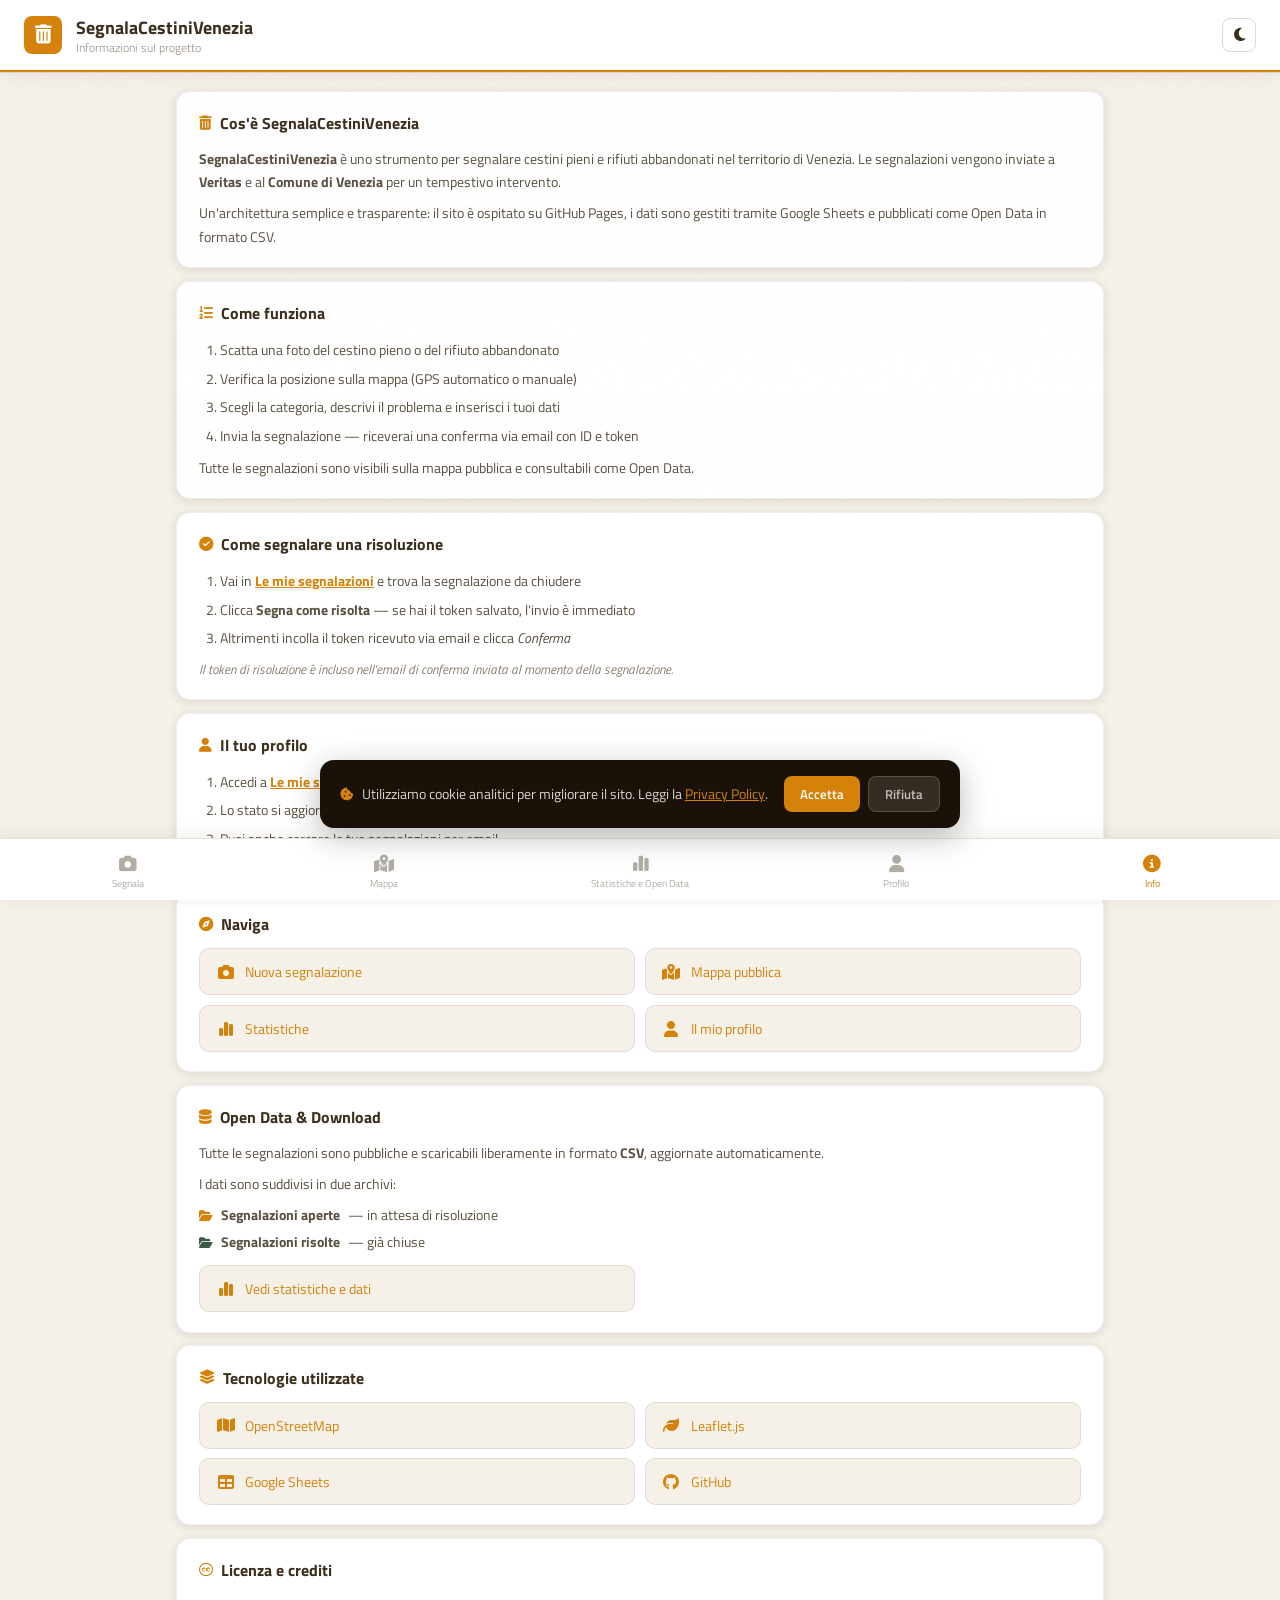
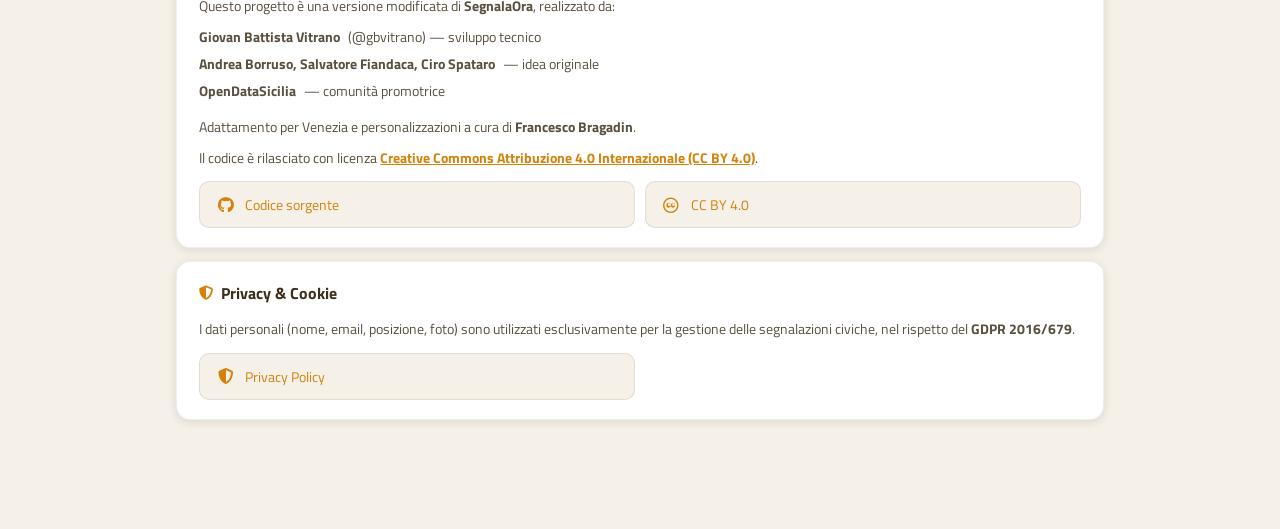
==== commit 565a2eff: "Update info.html" ====
--- a/info.html
+++ b/info.html
@@ -3,7 +3,7 @@
 <head>
 <meta charset="UTF-8">
 <meta name="viewport" content="width=device-width, initial-scale=1.0">
-<title>Informazioni — SegnalaOra</title>
+<title>Informazioni — SegnalaCestiniVenezia</title>
 <link rel="preconnect" href="https://fonts.googleapis.com">
 <link href="https://fonts.googleapis.com/css2?family=Titillium+Web:ital,wght@0,300;0,400;0,600;0,700;1,300&display=swap" rel="stylesheet">
 <link rel="stylesheet" href="https://cdnjs.cloudflare.com/ajax/libs/font-awesome/6.5.2/css/all.min.css"/>
@@ -15,9 +15,9 @@
 <body class="page-info">
 
 <header>
-  <div class="logo-mark"><i class="fa-solid fa-location-dot"></i></div>
+  <div class="logo-mark"><i class="fa-solid fa-trash-can"></i></div>
   <div>
-    <h1>SegnalaOra</h1>
+    <h1>SegnalaCestiniVenezia</h1>
     <p>Informazioni sul progetto</p>
   </div>
   <div class="header-actions">
@@ -30,37 +30,38 @@
 <main>
 
   <section class="info-section">
-    <h2><i class="fa-solid fa-location-dot"></i> Cos'è SegnalaOra</h2>
-    <p><strong>SegnalaOra</strong> è uno strumento open source per segnalare problemi del territorio al proprio Comune: buche stradali, rifiuti abbandonati, illuminazione pubblica guasta, verde incurato e molto altro.</p>
+    <h2><i class="fa-solid fa-trash-can"></i> Cos'è SegnalaCestiniVenezia</h2>
+    <p><strong>SegnalaCestiniVenezia</strong> è uno strumento per segnalare cestini pieni e rifiuti abbandonati nel territorio di Venezia. Le segnalazioni vengono inviate a <strong>Veritas</strong> e al <strong>Comune di Venezia</strong> per un tempestivo intervento.</p>
+    <p>Un'architettura semplice e trasparente: il sito è ospitato su GitHub Pages, i dati sono gestiti tramite Google Sheets e pubblicati come Open Data in formato CSV.</p>
   </section>
 
   <section class="info-section">
     <h2><i class="fa-solid fa-list-ol"></i> Come funziona</h2>
     <ol>
-      <li>Carica una foto del problema — il GPS viene estratto automaticamente dall'immagine</li>
-      <li>Verifica la posizione sulla mappa oppure lascia che il GPS del dispositivo la rilevi</li>
-      <li>Scegli a chi inviare, descrivi il problema e inserisci i tuoi dati</li>
-      <li>Invia la segnalazione al Comune — riceverai una conferma via email</li>
+      <li>Scatta una foto del cestino pieno o del rifiuto abbandonato</li>
+      <li>Verifica la posizione sulla mappa (GPS automatico o manuale)</li>
+      <li>Scegli la categoria, descrivi il problema e inserisci i tuoi dati</li>
+      <li>Invia la segnalazione — riceverai una conferma via email con ID e token</li>
     </ol>
-    <p>Tutte le segnalazioni sono archiviate automaticamente in Google Sheets e visibili sulla mappa pubblica.</p>
+    <p>Tutte le segnalazioni sono visibili sulla mappa pubblica e consultabili come Open Data.</p>
   </section>
 
   <section class="info-section">
     <h2><i class="fa-solid fa-circle-check"></i> Come segnalare una risoluzione</h2>
     <ol>
       <li>Vai in <a href="profilo.html"><strong>Le mie segnalazioni</strong></a> e trova la segnalazione da chiudere</li>
-      <li>Clicca <strong>Segna come risolta</strong> — se hai il codice salvato, l'invio è immediato</li>
-      <li>Altrimenti incolla il codice di risoluzione ricevuto via email e clicca <em>Conferma</em></li>
+      <li>Clicca <strong>Segna come risolta</strong> — se hai il token salvato, l'invio è immediato</li>
+      <li>Altrimenti incolla il token ricevuto via email e clicca <em>Conferma</em></li>
     </ol>
-    <p class="info-note">Il codice di risoluzione è incluso nell'email inviata alla PA al momento della segnalazione.</p>
+    <p class="info-note">Il token di risoluzione è incluso nell'email di conferma inviata al momento della segnalazione.</p>
   </section>
 
   <section class="info-section">
     <h2><i class="fa-solid fa-user"></i> Il tuo profilo</h2>
     <ol>
       <li>Accedi a <a href="profilo.html"><strong>Le mie segnalazioni</strong></a> per vedere tutte le segnalazioni inviate da questo dispositivo</li>
-      <li>Lo stato si aggiorna automaticamente incrociando i dati inseriti.</li>
-      <li>Puoi anche cercare le tue segnalazioni per email.</li>
+      <li>Lo stato si aggiorna automaticamente</li>
+      <li>Puoi anche cercare le tue segnalazioni per email</li>
     </ol>
   </section>
 
@@ -88,30 +89,16 @@
 
   <section class="info-section">
     <h2><i class="fa-solid fa-database"></i> Open Data &amp; Download</h2>
-    <p>Tutte le segnalazioni sono pubbliche e scaricabili liberamente in formato <strong>CSV</strong>, aggiornate automaticamente ogni 30 minuti tramite GitHub Actions.</p>
-    <p>I dati sono suddivisi in due archivi distinti:</p>
+    <p>Tutte le segnalazioni sono pubbliche e scaricabili liberamente in formato <strong>CSV</strong>, aggiornate automaticamente.</p>
+    <p>I dati sono suddivisi in due archivi:</p>
     <ul class="info-list">
-      <li><i class="fa-solid fa-folder-open" style="color:var(--amber)"></i> <strong>Segnalazioni aperte</strong> — tutte le segnalazioni con stato <em>Nuova</em> o <em>In lavorazione</em></li>
-      <li><i class="fa-solid fa-folder-open" style="color:var(--sage)"></i> <strong>Segnalazioni risolte</strong> — segnalazioni con stato <em>Risolta</em> o <em>Chiusa</em></li>
+      <li><i class="fa-solid fa-folder-open" style="color:var(--amber)"></i> <strong>Segnalazioni aperte</strong> — in attesa di risoluzione</li>
+      <li><i class="fa-solid fa-folder-open" style="color:var(--sage)"></i> <strong>Segnalazioni risolte</strong> — già chiuse</li>
     </ul>
-    <h3><i class="fa-solid fa-table-list"></i> Scarica via interfaccia</h3>
-    <ol>
-      <li>Vai alla pagina <a href="statistiche.html"><strong>Statistiche</strong></a></li>
-      <li>Clicca <strong>Tabella dati</strong> per aprire la tabella combinata (entrambi gli archivi)</li>
-      <li>Usa il menu <strong>Colonne selezionate</strong> per scegliere quali colonne includere</li>
-      <li>Clicca <strong>Esporta CSV</strong> — il file viene scaricato immediatamente nel tuo dispositivo</li>
-    </ol>
-    <p class="info-note">Il CSV esportato include solo le colonne visibili e rispetta la selezione corrente. Il campo <em>Foglio</em> indica la provenienza di ogni riga (Segnalazioni / Risolte).</p>
-    <h3><i class="fa-solid fa-file-csv"></i> File CSV diretti</h3>
-    <p>Puoi accedere direttamente ai file CSV grezzi pubblicati su GitHub:</p>
     <div class="info-links" style="margin-top:0.75rem">
-      <a href="dati/segnalazioni.csv" class="info-link-card" download>
-        <i class="fa-solid fa-file-arrow-down" style="color:var(--amber)"></i>
-        <span>segnalazioni.csv</span>
-      </a>
-      <a href="dati/risolte.csv" class="info-link-card" download>
-        <i class="fa-solid fa-file-arrow-down" style="color:var(--sage)"></i>
-        <span>risolte.csv</span>
+      <a href="statistiche.html" class="info-link-card">
+        <i class="fa-solid fa-chart-simple"></i>
+        <span>Vedi statistiche e dati</span>
       </a>
     </div>
   </section>
@@ -131,36 +118,29 @@
         <i class="fa-solid fa-table"></i>
         <span>Google Sheets</span>
       </a>
-      <a href="#" target="_blank" rel="noopener" class="info-link-card">
+      <a href="https://github.com" target="_blank" rel="noopener" class="info-link-card">
         <i class="fa-brands fa-github"></i>
         <span>GitHub</span>
       </a>
-      <a href="https://www.chartjs.org" target="_blank" rel="noopener" class="info-link-card">
-        <i class="fa-solid fa-chart-simple"></i>
-        <span>Chart.js</span>
-      </a>
-      <a href="https://github.com/MikeKovarik/exifr" target="_blank" rel="noopener" class="info-link-card">
-        <i class="fa-solid fa-camera"></i>
-        <span>exifr</span>
-      </a>
-      <a href="https://fontawesome.com" target="_blank" rel="noopener" class="info-link-card">
-        <i class="fa-solid fa-icons"></i>
-        <span>Font Awesome</span>
-      </a>
-    </div>
-  </section>
-
-  <section class="info-section">
-    <h2><i class="fa-brands fa-creative-commons"></i> Licenza</h2>
-    <p>
-      I contenuti e i dati di <strong>SegnalaOra</strong> sono rilasciati con licenza
-      <a href="https://creativecommons.org/licenses/by/4.0/deed.it" target="_blank" rel="noopener">
-        <strong>Creative Commons Attribuzione 4.0 Internazionale (CC BY 4.0)</strong>
-      </a>.
-    </p>
-    <p>Sei libero di condividere e adattare il materiale per qualsiasi scopo, anche commerciale, a condizione di citare la fonte.</p>
+    </div>
+  </section>
+
+  <section class="info-section">
+    <h2><i class="fa-brands fa-creative-commons"></i> Licenza e crediti</h2>
+    <p>Questo progetto è una versione modificata di <strong>SegnalaOra</strong>, realizzato da:</p>
+    <ul class="info-list">
+      <li><strong>Giovan Battista Vitrano</strong> (@gbvitrano) — sviluppo tecnico</li>
+      <li><strong>Andrea Borruso, Salvatore Fiandaca, Ciro Spataro</strong> — idea originale</li>
+      <li><strong>OpenDataSicilia</strong> — comunità promotrice</li>
+    </ul>
+    <p>Adattamento per Venezia e personalizzazioni a cura di <strong>Francesco Bragadin</strong>.</p>
+    <p>Il codice è rilasciato con licenza <a href="https://creativecommons.org/licenses/by/4.0/deed.it" target="_blank" rel="noopener"><strong>Creative Commons Attribuzione 4.0 Internazionale (CC BY 4.0)</strong></a>.</p>
     <div class="info-links" style="margin-top:0.75rem">
-      <a href="https://creativecommons.org/licenses/by/4.0/deed.it" target="_blank" rel="noopener" class="info-link-card">
+      <a href="https://github.com/Frabragadin/segnala-cestini-venezia" target="_blank" class="info-link-card">
+        <i class="fa-brands fa-github"></i>
+        <span>Codice sorgente</span>
+      </a>
+      <a href="https://creativecommons.org/licenses/by/4.0/deed.it" target="_blank" class="info-link-card">
         <i class="fa-brands fa-creative-commons"></i>
         <span>CC BY 4.0</span>
       </a>
@@ -169,28 +149,13 @@
 
   <section class="info-section">
     <h2><i class="fa-solid fa-shield-halved"></i> Privacy &amp; Cookie</h2>
-    <p>SegnalaOra tratta i dati personali degli utenti nel rispetto del <strong>GDPR 2016/679</strong> e del D.Lgs. 196/2003. I dati inseriti nel modulo di segnalazione (nome, email, posizione, foto) sono utilizzati esclusivamente per la gestione delle segnalazioni civiche.</p>
+    <p>I dati personali (nome, email, posizione, foto) sono utilizzati esclusivamente per la gestione delle segnalazioni civiche, nel rispetto del <strong>GDPR 2016/679</strong>.</p>
     <div class="info-links" style="margin-top:0.75rem">
       <a href="privacy.html" class="info-link-card">
         <i class="fa-solid fa-shield-halved"></i>
-        <span>Privacy Policy &amp; Cookie</span>
-      </a>
-      <a href="privacy.html" class="info-link-card" onclick="event.preventDefault();cookieShowSettings()">
-        <i class="fa-solid fa-cookie-bite"></i>
-        <span>Impostazioni cookie</span>
-      </a>
-    </div>
-  </section>
-
-  <section class="info-section info-credits">
-    <strong>Idea di</strong> Andrea Borruso, Salvatore Fiandaca, Ciro Spataro e Giovan Battista Vitrano<br>
-    By <a href="https://opendatasicilia.it" target="_blank" rel="noopener">@opendatasicilia</a><br><br> 
-<a href="https://opendatasicilia.it/" target="_blank" style="display: block; text-align: center;">
-  <img src="img/opendatasicilia.png" alt="ODS" width="78" height="90" title="@opendatasicilia"/>
-</a>
-	<br>
-    <strong>Sviluppo tecnico</strong><br>
-    Web app progettata e sviluppata da <a href="https://www.linkedin.com/in/gbvitrano/" target="_blank" rel="noopener"><strong>@gbvitrano</strong></a> in collaborazione con <a href="https://www.anthropic.com/claude" target="_blank" rel="noopener"><strong>Claude AI</strong></a> (Anthropic), che ha affiancato le scelte architetturali, l'ottimizzazione del codice e lo sviluppo delle funzionalità di visualizzazione geospaziale.
+        <span>Privacy Policy</span>
+      </a>
+    </div>
   </section>
 
 </main>
@@ -219,7 +184,8 @@
   </a>
   <a class="bnav-item" href="statistiche.html">
     <i class="fa-solid fa-chart-simple"></i>
-    <span>Statistiche e Open Data</span>  </a>
+    <span>Statistiche e Open Data</span>
+  </a>
   <a class="bnav-item" href="profilo.html">
     <i class="fa-solid fa-user"></i>
     <span>Profilo</span>
--- a/css/app.css
+++ b/css/app.css
@@ -32,6 +32,7 @@
   --urg-bassa:   #3cb4d8;
 }
 
+
 /* ─────────────────────────────────────────────────────────
    2. RESET
 ───────────────────────────────────────────────────────── */
@@ -88,6 +89,39 @@
 }
 .btn-theme:hover { border-color: var(--amber); color: var(--amber); }
 
+/* Select stilizzato — stile trigger dropdown (come col-dropdown-trigger nelle statistiche) */
+.app-select {
+  appearance: none;
+  -webkit-appearance: none;
+  font-family: 'Titillium Web', sans-serif;
+  font-size: 0.8rem;
+  font-weight: 500;
+  color: var(--ink);
+  background: var(--paper);
+  border: 1.5px solid rgba(60,40,20,0.15);
+  border-radius: 8px;
+  padding: 0.45rem 2rem 0.45rem 0.75rem;
+  cursor: pointer;
+  outline: none;
+  width: 100%;
+  min-width: 0;
+ background-image: url("data:image/svg+xml,%3Csvg xmlns='http://www.w3.org/2000/svg' viewBox='0 0 512 512'%3E%3Cpolyline points='112,184 256,328 400,184' fill='none' stroke='%23a09080' stroke-width='48' stroke-linecap='round' stroke-linejoin='round'/%3E%3C/svg%3E");
+background-size: 16px 16px;
+  background-repeat: no-repeat;
+  background-position: right 0.75rem center;
+  transition: border-color 0.2s;
+}
+.app-select:hover  { border-color: var(--amber); }
+.app-select:focus  { border-color: var(--amber); outline: none; }
+
+html.dark .app-select {
+  background-color: #1a1410;
+  border-color: rgba(255,255,255,0.1);
+  color: rgba(245,240,232,0.75);
+  background-image: url("data:image/svg+xml,%3Csvg xmlns='http://www.w3.org/2000/svg' width='10' height='6'%3E%3Cpath d='M0 0l5 6 5-6z' fill='%23a09080'/%3E%3C/svg%3E");
+}
+html.dark .app-select:hover { border-color: var(--amber); }
+
 /* Spinner */
 .spinner {
   width: 40px;
@@ -160,8 +194,48 @@
 .info-modal .credits a { color: var(--amber); text-decoration: none; }
 .info-modal .credits a:hover { text-decoration: underline; }
 
+/* ─── Demo Banner ───────────────────────────────────────────
+   Per disattivare: imposta  display: none  sulla riga sotto  */
+.demo-banner {
+  display: flex;                        /* ← cambia in none per disattivare */
+  position: relative;
+  align-items: center;
+  justify-content: center;
+  gap: 0.4rem;
+  padding: 0.35rem 2rem;
+  background: rgba(212,130,10,0.1);
+  border-bottom: 1px solid rgba(212,130,10,0.25);
+  font-family: 'Titillium Web', sans-serif;
+  font-size: 0.72rem;
+  font-weight: 600;
+  color: #a06008;
+  letter-spacing: 0.02em;
+  text-align: center;
+}
+.demo-banner a { color: inherit; text-decoration: none; }
+.demo-banner a:hover { text-decoration: underline; }
+.demo-banner-close {
+  position: absolute;
+  right: 0.5rem;
+  background: none;
+  border: none;
+  cursor: pointer;
+  color: inherit;
+  opacity: 0.55;
+  font-size: 0.85rem;
+  padding: 0.1rem 0.25rem;
+  line-height: 1;
+}
+.demo-banner-close:hover { opacity: 1; }
+html.dark .demo-banner {
+  background: rgba(212,130,10,0.08);
+  border-bottom-color: rgba(212,130,10,0.18);
+  color: var(--amber);
+}
+
 /* Header condiviso — altezza uniforme su tutte le pagine */
 header, .stats-header { padding: 0.9rem 1.5rem; gap: 0.9rem; }
+header { border-bottom: 2px solid var(--amber); }
 @media (max-width: 640px) {
   header, .stats-header { padding: 0.75rem 1rem; gap: 0.6rem; }
 }
@@ -243,6 +317,32 @@
 html.dark .bnav-item:hover       { color: rgba(245,240,232,0.75); }
 html.dark .bnav-item.bnav-active { color: var(--amber); }
 
+
+/* ─────────────────────────────────────────────────────────
+   TEXTURE DI SFONDO — si dissolve verso metà pagina
+   Applicata a tutte le pagine tranne page-form (ha la sua)
+───────────────────────────────────────────────────────── */
+body.page-map::before,
+body.page-profile::before,
+body.page-stats::before,
+body.page-info::before {
+  content: '';
+  position: fixed;
+  top: 0; left: 0; right: 0;
+  height: 70vh;
+  background-image: url("data:image/svg+xml,%3Csvg viewBox='0 0 256 256' xmlns='http://www.w3.org/2000/svg'%3E%3Cfilter id='noise'%3E%3CfeTurbulence type='fractalNoise' baseFrequency='0.85' numOctaves='4' stitchTiles='stitch'/%3E%3C/filter%3E%3Crect width='100%25' height='100%25' filter='url(%23noise)' opacity='0.045'/%3E%3C/svg%3E");
+  -webkit-mask-image: linear-gradient(to bottom, black 0%, transparent 100%);
+  mask-image: linear-gradient(to bottom, black 0%, transparent 100%);
+  pointer-events: none;
+  z-index: 0;
+  opacity: 0.6;
+}
+html.dark body.page-map::before,
+html.dark body.page-profile::before,
+html.dark body.page-stats::before,
+html.dark body.page-info::before {
+  opacity: 0.3;
+}
 
 /* ═══════════════════════════════════════════════════════
    PAGINA: FORM SEGNALAZIONE — index.html (body.page-form)
@@ -587,13 +687,16 @@
 
 body.page-form .select-wrap { position: relative; }
 body.page-form .select-wrap::after {
-  content: '▾';
+  content: '';
   position: absolute;
   right: 1rem; top: 50%;
   transform: translateY(-50%);
   pointer-events: none;
-  color: #8a7f70;
-  font-size: 0.9rem;
+  width: 15px;
+  height: 15px;
+  background-image: url("data:image/svg+xml,%3Csvg xmlns='http://www.w3.org/2000/svg' viewBox='0 0 512 512'%3E%3Cpolyline points='112,184 256,328 400,184' fill='none' stroke='%237a6e60' stroke-width='48' stroke-linecap='round' stroke-linejoin='round'/%3E%3C/svg%3E");
+  background-repeat: no-repeat;
+  background-size: contain;
 }
 
 body.page-form .field-error {
@@ -973,7 +1076,7 @@
   border-color: rgba(255,255,255,0.07);
   box-shadow: 0 2px 12px rgba(0,0,0,0.25);
 }
-html.dark body.page-form .form-section i[class*="fa-"] { color: #f5f0e8; }
+html.dark body.page-form .form-section i[class*="fa-"] { color: #fff; }
 html.dark body.page-form .form-section .btn-sm:hover i[class*="fa-"],
 html.dark body.page-form .form-section .social-chip:hover i[class*="fa-"],
 html.dark body.page-form .form-section .cat-expand-btn:hover i[class*="fa-"],
@@ -1302,6 +1405,58 @@
 body.page-map .chip.chip-normale.active i,
 body.page-map .chip.chip-bassa.active i { color: white; }
 
+/* ── Filtri categoria + periodo (sempre visibili) ── */
+body.page-map .filters--extra {
+  display: flex;
+  flex-direction: column;
+  gap: 0.5rem;
+  padding: 0.7rem 1.2rem 0.65rem;
+  border-bottom: 1px solid rgba(26,18,8,0.08);
+}
+body.page-map .filters--extra .col-dropdown,
+body.page-map .filters--extra .app-select { width: 100%; }
+
+/* ── Ricerca indirizzo ── */
+body.page-map .addr-search-bar {
+  display: flex;
+  align-items: center;
+  gap: 0.4rem;
+  padding: 0.65rem 1.2rem 0.7rem;
+  border-bottom: 1px solid rgba(26,18,8,0.08);
+}
+
+body.page-map .addr-search-bar input {
+  flex: 1;
+  font-family: 'Titillium Web', sans-serif;
+  font-size: 0.8rem;
+  color: var(--ink);
+  background: rgba(26,18,8,0.04);
+  border: 1.5px solid rgba(26,18,8,0.12);
+  border-radius: 8px;
+  padding: 0.42rem 0.75rem;
+  outline: none;
+  transition: border-color 0.15s, background 0.15s;
+  min-width: 0;
+}
+body.page-map .addr-search-bar input::placeholder { color: #b0a898; }
+body.page-map .addr-search-bar input:focus { border-color: var(--amber); background: white; }
+body.page-map .addr-search-bar input.addr-not-found { border-color: var(--rust); animation: shake 0.35s ease; }
+
+body.page-map .addr-search-btn {
+  flex-shrink: 0;
+  background: var(--amber);
+  color: white;
+  border: none;
+  border-radius: 8px;
+  width: 34px; height: 34px;
+  display: flex; align-items: center; justify-content: center;
+  font-size: 0.8rem;
+  cursor: pointer;
+  transition: background 0.15s, opacity 0.15s;
+}
+body.page-map .addr-search-btn:hover   { background: var(--amber-light); }
+body.page-map .addr-search-btn:disabled { opacity: 0.55; cursor: default; }
+
 /* ── Lista segnalazioni ── */
 body.page-map .report-list { flex: 1; padding: 0.8rem; }
 
@@ -1507,10 +1662,18 @@
 }
 body.page-map .loading-overlay p { font-size: 0.85rem; color: #8a7f70; }
 
+/* ── Leaflet Credits control — nessuno sfondo quando chiuso ── */
+body.page-map .leaflet-credits-control.leaflet-credits-control-collapsed {
+  background-color: transparent;
+  border-color: transparent;
+  opacity: 1;
+}
+body.page-map .leaflet-credits-control.leaflet-credits-control-collapsed button {
+  background-color: transparent;
+}
+
 /* ── Legenda ── */
 body.page-map .legend {
-  position: absolute;
-  bottom: 2rem; right: 1rem;
   background: white;
   border-radius: 10px;
   padding: 0.8rem 1rem;
@@ -1717,6 +1880,12 @@
 html.dark body.page-map .chip.chip-alta.active    { background: rgba(229,53,53,0.2);  color: #f87171; border-color: rgba(229,53,53,0.4); }
 html.dark body.page-map .chip.chip-normale.active { background: rgba(255,153,0,0.2);  color: #fbbf24; border-color: rgba(255,153,0,0.4); }
 html.dark body.page-map .chip.chip-bassa.active   { background: rgba(60,180,216,0.2); color: #5ad0e8; border-color: rgba(60,180,216,0.4); }
+
+html.dark body.page-map .filters--extra  { border-bottom-color: rgba(255,255,255,0.06); }
+html.dark body.page-map .addr-search-bar { border-bottom-color: rgba(255,255,255,0.06); }
+html.dark body.page-map .addr-search-bar input { background: rgba(255,255,255,0.04); border-color: rgba(255,255,255,0.09); color: #f5f0e8; }
+html.dark body.page-map .addr-search-bar input:focus { background: #1a1410; border-color: var(--amber); }
+html.dark body.page-map .addr-search-bar input::placeholder { color: rgba(245,240,232,0.28); }
 
 html.dark body.page-map .report-list-header { color: rgba(245,240,232,0.3); background: #0f0d0b; }
 html.dark body.page-map .report-list { background: #0f0d0b; }
@@ -2025,105 +2194,260 @@
 html.dark body.page-stats .info-modal-close { color: rgba(245,240,232,0.5); }
 html.dark body.page-stats .info-modal-close:hover { background: rgba(255,255,255,0.08); }
 
-/* ── Tabella dati ── */
-body.page-stats .table-toggle-bar {
-  display: flex;
+/* ── Open Data divider + bottone tabella ── */
+body.page-stats .opendata-divider {
+  margin-top: 2rem;
+  padding-top: 1.5rem;
+  border-top: 1.5px solid rgba(60,40,20,0.1);
+}
+body.page-stats .opendata-title {
+  display: flex;
+  align-items: center;
+  gap: 0.5rem;
+  font-family: 'Titillium Web', sans-serif;
+  font-size: 1.05rem;
+  font-weight: 700;
+  color: var(--ink);
+  letter-spacing: -0.01em;
+  margin-bottom: 0.4rem;
+}
+body.page-stats .opendata-title i { color: var(--amber); font-size: 0.9rem; }
+body.page-stats .opendata-desc {
+  font-family: 'Titillium Web', sans-serif;
+  font-size: 0.85rem;
+  color: #8a7f70;
+  margin-bottom: 1rem;
+  line-height: 1.5;
+}
+body.page-stats .opendata-actions {
+  display: flex;
+  gap: 0.75rem;
+  flex-wrap: wrap;
+}
+body.page-stats .btn-table-toggle {
+  flex: 1;
+  min-width: 160px;
+  padding: 1.1rem;
+  background: #ffffff;
+  color: var(--ink);
+  border: 1.5px solid rgba(60,40,20,0.1);
+  border-radius: 14px;
+  font-family: 'Titillium Web', sans-serif;
+  font-size: 1.1rem;
+  font-weight: 600;
+  cursor: pointer;
+  display: flex;
+  align-items: center;
   justify-content: center;
-  padding: 1.25rem 0 0.5rem;
-}
-body.page-stats .btn-table-toggle {
-  display: flex;
-  align-items: center;
-  gap: 0.5rem;
-  background: var(--paper);
-  border: 1.5px solid rgba(60,40,20,0.18);
-  border-radius: 8px;
-  padding: 0.55rem 1.3rem;
-  font-family: 'Titillium Web', sans-serif;
-  font-size: 0.88rem;
+  gap: 0.6rem;
+  transition: border-color 0.18s, background 0.18s, color 0.18s;
+  letter-spacing: -0.01em;
+}
+body.page-stats .btn-table-toggle i { color: var(--amber); }
+body.page-stats .btn-table-toggle:hover,
+body.page-stats .btn-table-toggle.active {
+  border-color: var(--amber);
+  background: rgba(212,130,10,0.04);
+  color: var(--amber);
+}
+body.page-stats .btn-table-toggle:hover i,
+body.page-stats .btn-table-toggle.active i { color: var(--amber); }
+
+body.page-stats .btn-metadata {
+  flex: 1;
+  min-width: 160px;
+  padding: 1.1rem;
+  background: #ffffff;
+  color: var(--ink);
+  border: 1.5px solid rgba(60,40,20,0.1);
+  border-radius: 14px;
+  font-family: 'Titillium Web', sans-serif;
+  font-size: 1.1rem;
   font-weight: 600;
-  color: var(--ink);
-  cursor: pointer;
-  transition: border-color 0.2s, color 0.2s;
-}
-body.page-stats .btn-table-toggle:hover,
-body.page-stats .btn-table-toggle.active { border-color: var(--amber); color: var(--amber); }
-
-body.page-stats .table-section { animation: fadeIn 0.22s ease; }
+  cursor: pointer;
+  display: flex;
+  align-items: center;
+  justify-content: center;
+  gap: 0.6rem;
+  text-decoration: none;
+  transition: border-color 0.18s, background 0.18s, color 0.18s;
+  letter-spacing: -0.01em;
+}
+body.page-stats .btn-metadata i { color: var(--sage); }
+body.page-stats .btn-metadata:hover {
+  border-color: var(--sage);
+  background: rgba(61,90,71,0.04);
+  color: var(--sage);
+}
+body.page-stats .btn-metadata:hover i { color: var(--sage); }
+body.page-stats .btn-metadata--csv i { color: var(--amber); }
+body.page-stats .btn-metadata--csv:hover { border-color: var(--amber); background: rgba(212,130,10,0.04); color: var(--amber); }
+body.page-stats .btn-metadata--csv:hover i { color: var(--amber); }
+
+body.page-stats .table-section { animation: fadeIn 0.22s ease; margin-top: 1.75rem; }
 
 body.page-stats .table-toolbar {
   display: flex;
   align-items: flex-start;
   gap: 0.75rem;
   flex-wrap: wrap;
-  margin-bottom: 0.75rem;
-}
-body.page-stats .col-selector-wrap { position: relative; }
-body.page-stats .btn-col-toggle {
-  display: flex;
-  align-items: center;
-  gap: 0.45rem;
+  margin-bottom: 1.5rem;
+}
+/* ── Dropdown multi-select (condiviso: statistiche, mappa, profilo) ── */
+/* Sizing specifico per pagina */
+body.page-stats   .col-dropdown { position: relative; flex: 1; min-width: 200px; max-width: 380px; }
+body.page-map     .col-dropdown { position: relative; flex: 1; min-width: 0; }
+body.page-profile .col-dropdown { position: relative; flex: 1; min-width: 0; }
+
+.col-dropdown-trigger {
+  display: flex;
+  align-items: center;
+  gap: 0.5rem;
+  width: 100%;
   background: var(--paper);
   border: 1.5px solid rgba(60,40,20,0.15);
   border-radius: 8px;
-  padding: 0.5rem 0.9rem;
-  font-family: 'Titillium Web', sans-serif;
-  font-size: 0.82rem;
-  font-weight: 600;
+  padding: 0.45rem 0.75rem;
+  cursor: pointer;
+  transition: border-color 0.2s;
+  user-select: none;
+}
+.col-dropdown-trigger:hover { border-color: var(--amber); }
+.col-dd-badge {
+  min-width: 22px;
+  height: 22px;
+  background: var(--amber);
+  color: #fff;
+  border-radius: 50%;
+  font-family: 'Titillium Web', sans-serif;
+  font-size: 0.72rem;
+  font-weight: 700;
+  display: flex;
+  align-items: center;
+  justify-content: center;
+  flex-shrink: 0;
+}
+.col-dd-label {
+  flex: 1;
+  font-family: 'Titillium Web', sans-serif;
+  font-size: 0.8rem;
   color: #7a6e60;
-  cursor: pointer;
-  transition: border-color 0.2s, color 0.2s;
-  white-space: nowrap;
-}
-body.page-stats .btn-col-toggle:hover { border-color: var(--amber); color: var(--amber); }
-body.page-stats .col-panel {
+}
+.col-dd-clear {
+  color: #9a8f80;
+  font-size: 0.75rem;
+  cursor: pointer;
+  padding: 0 0.1rem;
+  transition: color 0.15s;
+  flex-shrink: 0;
+  line-height: 1;
+}
+.col-dd-clear:hover { color: var(--rust); }
+.col-dd-sep    { color: rgba(60,40,20,0.18); font-size: 0.9rem; flex-shrink: 0; }
+.col-dd-chevron { color: #9a8f80; font-size: 0.72rem; flex-shrink: 0; }
+
+/* Panel: default apre verso l'alto (statistiche) */
+.col-panel {
+  position: absolute;
+  bottom: calc(100% + 4px);
+  top: auto;
+  left: 0;
+  min-width: 260px;
+  max-height: 320px;
+  overflow-y: auto;
   background: var(--paper);
   border: 1.5px solid rgba(60,40,20,0.12);
   border-radius: 10px;
-  padding: 0.75rem 0.9rem 0.9rem;
-  margin-top: 0.4rem;
-  box-shadow: 0 4px 16px rgba(60,40,20,0.1);
-  max-width: 680px;
-}
-body.page-stats .col-panel-header {
-  margin-bottom: 0.6rem;
-  padding-bottom: 0.5rem;
-  border-bottom: 1px solid rgba(60,40,20,0.08);
-}
-body.page-stats .col-check-all {
-  display: flex;
-  align-items: center;
-  gap: 0.4rem;
-  font-family: 'Titillium Web', sans-serif;
-  font-size: 0.82rem;
-  font-weight: 600;
-  color: var(--ink);
-  cursor: pointer;
-}
-body.page-stats .col-checks {
-  display: flex;
+  box-shadow: 0 -4px 24px rgba(60,40,20,0.12);
+  z-index: 200;
+}
+/* Variante: panel apre verso il basso (mappa, profilo) */
+.col-dropdown--down .col-panel {
+  bottom: auto;
+  top: calc(100% + 4px);
+  box-shadow: 0 4px 24px rgba(60,40,20,0.12);
+}
+
+.col-panel-option {
+  display: flex;
+  align-items: center;
+  gap: 0.65rem;
+  padding: 0.5rem 0.9rem;
+  cursor: pointer;
+  border-bottom: 1px solid rgba(60,40,20,0.05);
+  transition: background 0.12s;
+}
+.col-panel-option:last-child { border-bottom: none; }
+.col-panel-option:hover { background: rgba(212,130,10,0.06); }
+.col-panel-opt-all { border-bottom: 1px solid rgba(60,40,20,0.1) !important; }
+.col-chk {
+  width: 16px;
+  height: 16px;
+  border: 1.5px solid rgba(60,40,20,0.25);
+  border-radius: 3px;
+  flex-shrink: 0;
+  display: flex;
+  align-items: center;
+  justify-content: center;
+  transition: background 0.15s, border-color 0.15s;
+}
+.col-chk.checked,
+.col-chk.indeterminate { background: var(--amber); border-color: var(--amber); }
+.col-chk.checked::after {
+  content: '';
+  display: block;
+  width: 9px;
+  height: 5px;
+  border-left: 2px solid #fff;
+  border-bottom: 2px solid #fff;
+  transform: rotate(-45deg) translateY(-1px);
+}
+.col-chk.indeterminate::after {
+  content: '';
+  display: block;
+  width: 8px;
+  height: 2px;
+  background: #fff;
+}
+.col-opt-label {
+  font-family: 'Titillium Web', sans-serif;
+  font-size: 0.8rem;
+  color: #9a8f80;
+  overflow: hidden;
+  text-overflow: ellipsis;
+  white-space: nowrap;
+}
+.col-opt-label.selected  { color: var(--ink); font-weight: 600; }
+.col-opt-all-label       { color: var(--ink); font-weight: 700; }
+
+/* ── Barra filtri attivi ── */
+.filter-active-bar {
+  display: flex;
+  align-items: center;
+  gap: 0.5rem;
+  padding: 0.4rem 1.2rem;
+  border-bottom: 1px solid rgba(26,18,8,0.08);
+  background: rgba(212,130,10,0.05);
+  font-family: 'Titillium Web', sans-serif;
+  font-size: 0.73rem;
+  color: #7a6e60;
   flex-wrap: wrap;
-  gap: 0.35rem;
-}
-body.page-stats .col-check-item {
-  display: flex;
-  align-items: center;
-  gap: 0.3rem;
-  font-family: 'Titillium Web', sans-serif;
-  font-size: 0.74rem;
-  color: #7a6e60;
-  background: rgba(60,40,20,0.04);
-  border: 1px solid rgba(60,40,20,0.1);
-  border-radius: 5px;
-  padding: 0.2rem 0.5rem;
-  cursor: pointer;
-  transition: border-color 0.15s, background 0.15s;
-}
-body.page-stats .col-check-item:has(input:checked) {
-  border-color: var(--amber);
-  background: rgba(212,130,10,0.08);
-  color: var(--ink);
-}
+}
+.filter-active-bar span { flex: 1; min-width: 0; }
+.filter-active-reset {
+  background: none;
+  border: 1px solid rgba(26,18,8,0.18);
+  border-radius: 6px;
+  padding: 0.18rem 0.55rem;
+  font-size: 0.7rem;
+  font-family: 'Titillium Web', sans-serif;
+  cursor: pointer;
+  color: #9a8f80;
+  white-space: nowrap;
+  transition: border-color 0.15s, color 0.15s;
+  flex-shrink: 0;
+}
+.filter-active-reset:hover { border-color: var(--rust); color: var(--rust); }
 body.page-stats .btn-export-csv {
   display: flex;
   align-items: center;
@@ -2141,6 +2465,23 @@
   white-space: nowrap;
 }
 body.page-stats .btn-export-csv:hover { background: #2d4435; }
+body.page-stats .btn-export-json {
+  display: flex;
+  align-items: center;
+  gap: 0.45rem;
+  background: var(--amber);
+  color: #fff;
+  border: none;
+  border-radius: 8px;
+  padding: 0.5rem 1.1rem;
+  font-family: 'Titillium Web', sans-serif;
+  font-size: 0.82rem;
+  font-weight: 600;
+  cursor: pointer;
+  transition: background 0.2s;
+  white-space: nowrap;
+}
+body.page-stats .btn-export-json:hover { background: #b56d08; }
 body.page-stats .table-wrap {
   overflow-x: auto;
   border-radius: 10px;
@@ -2186,16 +2527,34 @@
 body.page-stats .badge-risolta { background: rgba(61,90,71,0.15);   color: #2d5038; }
 
 /* dark mode — tabella */
-html.dark body.page-stats .btn-table-toggle { background: #1a1410; color: rgba(245,240,232,0.7); border-color: rgba(255,255,255,0.1); }
+html.dark body.page-stats .opendata-divider { border-top-color: rgba(255,255,255,0.07); }
+html.dark body.page-stats .opendata-title { color: #f5f0e8; }
+html.dark body.page-stats .opendata-desc { color: rgba(245,240,232,0.38); }
+html.dark body.page-stats .btn-table-toggle { background: #1e1812; color: rgba(245,240,232,0.7); border-color: rgba(255,255,255,0.12); }
 html.dark body.page-stats .btn-table-toggle:hover,
-html.dark body.page-stats .btn-table-toggle.active { border-color: var(--amber); color: var(--amber); }
-html.dark body.page-stats .btn-col-toggle { background: #1a1410; color: rgba(245,240,232,0.5); border-color: rgba(255,255,255,0.1); }
-html.dark body.page-stats .btn-col-toggle:hover { border-color: var(--amber); color: var(--amber); }
-html.dark body.page-stats .col-panel { background: #1e1a14; border-color: rgba(255,255,255,0.08); box-shadow: 0 4px 16px rgba(0,0,0,0.3); }
-html.dark body.page-stats .col-panel-header { border-bottom-color: rgba(255,255,255,0.07); }
-html.dark body.page-stats .col-check-all { color: rgba(245,240,232,0.8); }
-html.dark body.page-stats .col-check-item { background: rgba(255,255,255,0.04); border-color: rgba(255,255,255,0.1); color: rgba(245,240,232,0.5); }
-html.dark body.page-stats .col-check-item:has(input:checked) { border-color: var(--amber); background: rgba(212,130,10,0.12); color: rgba(245,240,232,0.85); }
+html.dark body.page-stats .btn-table-toggle.active { border-color: var(--amber); background: rgba(212,130,10,0.08); color: var(--amber); }
+html.dark body.page-stats .btn-metadata { background: #1e1812; color: rgba(245,240,232,0.7); border-color: rgba(255,255,255,0.12); }
+html.dark body.page-stats .btn-metadata:hover { border-color: var(--sage); background: rgba(61,90,71,0.12); color: #7ab594; }
+html.dark body.page-stats .btn-metadata:hover i { color: #7ab594; }
+html.dark body.page-stats .btn-metadata--csv:hover { border-color: var(--amber); background: rgba(212,130,10,0.08); color: var(--amber); }
+html.dark body.page-stats .btn-metadata--csv:hover i { color: var(--amber); }
+html.dark .col-dropdown-trigger          { background: #1a1410; border-color: rgba(255,255,255,0.1); }
+html.dark .col-dropdown-trigger:hover    { border-color: var(--amber); }
+html.dark .col-dd-label                  { color: rgba(245,240,232,0.4); }
+html.dark .col-dd-clear                  { color: rgba(245,240,232,0.3); }
+html.dark .col-dd-clear:hover            { color: var(--rust); }
+html.dark .col-dd-sep                    { color: rgba(255,255,255,0.15); }
+html.dark .col-dd-chevron                { color: rgba(245,240,232,0.35); }
+html.dark .col-panel                     { background: #1e1a14; border-color: rgba(255,255,255,0.08); box-shadow: 0 6px 24px rgba(0,0,0,0.35); }
+html.dark .col-panel-option              { border-bottom-color: rgba(255,255,255,0.05); }
+html.dark .col-panel-option:hover        { background: rgba(212,130,10,0.08); }
+html.dark .col-panel-opt-all             { border-bottom-color: rgba(255,255,255,0.1) !important; }
+html.dark .col-chk                       { border-color: rgba(255,255,255,0.2); }
+html.dark .col-opt-label                 { color: rgba(245,240,232,0.35); }
+html.dark .col-opt-label.selected        { color: rgba(245,240,232,0.85); }
+html.dark .col-opt-all-label             { color: rgba(245,240,232,0.85); }
+html.dark .filter-active-bar             { background: rgba(212,130,10,0.06); border-bottom-color: rgba(255,255,255,0.06); color: rgba(245,240,232,0.4); }
+html.dark .filter-active-reset           { border-color: rgba(255,255,255,0.12); color: rgba(245,240,232,0.4); }
 html.dark body.page-stats .table-wrap { border-color: rgba(255,255,255,0.08); }
 html.dark body.page-stats .data-table thead th { background: rgba(212,130,10,0.1); color: rgba(245,240,232,0.85); border-bottom-color: rgba(212,130,10,0.3); }
 html.dark body.page-stats .data-table tbody tr { border-bottom-color: rgba(255,255,255,0.05); }
@@ -2271,11 +2630,22 @@
 }
 body.page-profile .summary-stat {
   background: white;
-  border-radius: 10px;
-  padding: 0.6rem 0.4rem;
+  border-radius: 12px;
+  padding: 0.7rem 0.4rem 0.6rem;
   text-align: center;
-  box-shadow: 0 1px 4px var(--shadow);
-}
+  box-shadow: 0 1px 6px var(--shadow);
+  border-top: 3px solid var(--mist);
+}
+body.page-profile .summary-stat.urgent   { border-top-color: var(--urg-alta); }
+body.page-profile .summary-stat.resolved { border-top-color: var(--sage); }
+body.page-profile .summary-icon {
+  display: block;
+  font-size: 0.8rem;
+  margin-bottom: 0.2rem;
+  color: #b0a898;
+}
+body.page-profile .summary-stat.urgent   .summary-icon { color: var(--urg-alta); }
+body.page-profile .summary-stat.resolved .summary-icon { color: var(--sage); }
 body.page-profile .summary-num {
   display: block;
   font-size: 1.3rem;
@@ -2284,7 +2654,7 @@
   color: var(--ink);
 }
 body.page-profile .summary-lbl {
-  font-size: 0.6rem;
+  font-size: 0.58rem;
   color: #8a7f70;
   font-weight: 500;
   text-transform: uppercase;
@@ -2297,19 +2667,29 @@
 body.page-profile .email-search-section { margin-bottom: 1rem; }
 body.page-profile .email-search-toggle {
   width: 100%;
-  padding: 0.65rem 1rem;
-  background: var(--paper);
-  border: 1.5px solid rgba(60,40,20,0.1);
-  border-radius: 10px;
-  cursor: pointer;
-  font-family: 'Titillium Web', sans-serif;
-  font-size: 0.9rem;
-  color: var(--ink);
-  display: flex; align-items: center; gap: 0.5rem; justify-content: center;
-  transition: border-color .18s, color .18s;
-}
-body.page-profile .email-search-toggle:hover { border-color: var(--amber); color: var(--amber); }
-body.page-profile .email-search-toggle i { color: var(--amber); }
+  padding: 0.85rem 1.1rem;
+  background: rgba(212,130,10,0.04);
+  border: 1.5px solid rgba(212,130,10,0.22);
+  border-radius: 12px;
+  cursor: pointer;
+  font-family: 'Titillium Web', sans-serif;
+  color: var(--ink);
+  display: flex; align-items: center; gap: 0.75rem; justify-content: flex-start;
+  text-align: left;
+  transition: border-color .18s, background .18s;
+}
+body.page-profile .email-search-toggle:hover { border-color: var(--amber); background: rgba(212,130,10,0.08); }
+body.page-profile .email-search-toggle .toggle-icon {
+  width: 34px; height: 34px;
+  background: rgba(212,130,10,0.14);
+  border-radius: 8px;
+  display: flex; align-items: center; justify-content: center;
+  color: var(--amber);
+  font-size: 1rem;
+  flex-shrink: 0;
+}
+body.page-profile .email-search-toggle strong { display: block; font-size: 0.88rem; font-weight: 600; }
+body.page-profile .email-search-toggle small  { display: block; font-size: 0.75rem; color: #9a8f80; font-weight: 400; margin-top: 0.1rem; }
 
 body.page-profile .email-search-form {
   background: white;
@@ -2349,6 +2729,17 @@
 body.page-profile .email-search-form button:hover:not(:disabled) { border-color: var(--amber); background: rgba(212,130,10,0.04); color: var(--amber); }
 body.page-profile .email-search-form button:disabled { opacity: 0.6; cursor: not-allowed; }
 body.page-profile .search-hint { font-size: 0.75rem; color: #9a8f80; margin-top: 0.5rem; text-align: center; }
+
+/* ── Filtri profilo ── */
+body.page-profile .profilo-filters {
+  display: flex;
+  flex-direction: column;
+  gap: 0.5rem;
+  padding: 0 1rem 0.75rem;
+}
+body.page-profile .profilo-filters .col-dropdown,
+body.page-profile .profilo-filters .app-select { width: 100%; }
+
 
 /* ── Profile list ── */
 body.page-profile .profile-list { display: flex; flex-direction: column; gap: 0.6rem; }
@@ -2368,26 +2759,38 @@
 body.page-profile .profile-card {
   background: white;
   border: 1.5px solid var(--mist);
-  border-radius: 12px;
+  border-left-width: 3px;
+  border-left-color: var(--mist);
+  border-radius: 14px;
   padding: 0.85rem 1rem;
   cursor: default;
-  transition: border-color .18s, box-shadow .18s;
-}
-body.page-profile .profile-card:hover { border-color: rgba(212,130,10,0.4); box-shadow: 0 2px 10px var(--shadow); }
-
-body.page-profile .pc-top { display: flex; align-items: center; gap: 0.5rem; margin-bottom: 0.3rem; }
-body.page-profile .pc-icon { font-size: 1rem; color: var(--amber); line-height: 1; min-width: 1.2rem; text-align: center; }
+  animation: fadeIn 0.25s ease both;
+  transition: box-shadow .18s;
+}
+body.page-profile .profile-card:hover { box-shadow: 0 4px 16px rgba(212,130,10,0.12), 0 2px 8px var(--shadow); }
+body.page-profile .profile-card.urg-alta    { border-left-color: var(--urg-alta); }
+body.page-profile .profile-card.urg-normale { border-left-color: var(--urg-normale); }
+body.page-profile .profile-card.urg-bassa   { border-left-color: var(--urg-bassa); }
+
+body.page-profile .pc-top { display: flex; align-items: center; gap: 0.6rem; margin-bottom: 0.4rem; }
+body.page-profile .pc-icon-wrap {
+  width: 30px; height: 30px;
+  border-radius: 8px;
+  background: rgba(212,130,10,0.12);
+  display: flex; align-items: center; justify-content: center;
+  font-size: 0.95rem;
+  color: var(--amber);
+  flex-shrink: 0;
+}
+body.page-profile .profile-card.urg-alta    .pc-icon-wrap { background: rgba(229,53,53,0.10); color: var(--urg-alta); }
+body.page-profile .profile-card.urg-normale .pc-icon-wrap { background: rgba(255,153,0,0.12); color: var(--urg-normale); }
+body.page-profile .profile-card.urg-bassa   .pc-icon-wrap { background: rgba(60,180,216,0.12); color: var(--urg-bassa); }
 body.page-profile .pc-cat  { font-weight: 600; font-size: 0.9rem; flex: 1; }
 
-body.page-profile .urgency-dot { width: 9px; height: 9px; border-radius: 50%; flex-shrink: 0; }
-body.page-profile .urgency-dot.alta    { background: var(--urg-alta); }
-body.page-profile .urgency-dot.normale { background: var(--urg-normale); }
-body.page-profile .urgency-dot.bassa   { background: var(--urg-bassa); }
-
-body.page-profile .pc-addr { font-size: 0.8rem; color: #7a6f60; margin-bottom: 0.4rem; padding-left: 1.7rem; }
-body.page-profile .pc-meta { display: flex; align-items: center; gap: 0.5rem; padding-left: 1.7rem; }
+body.page-profile .pc-addr { font-size: 0.8rem; color: #7a6f60; margin-bottom: 0.4rem; padding-left: 2.4rem; }
+body.page-profile .pc-meta { display: flex; align-items: center; gap: 0.5rem; padding-left: 2.4rem; }
 body.page-profile .pc-date { font-size: 0.75rem; color: #9a8f80; flex: 1; }
-body.page-profile .pc-id   { font-size: 0.68rem; color: #b0a898; padding-left: 1.7rem; margin-top: 0.35rem; font-family: monospace; letter-spacing: 0.02em; }
+body.page-profile .pc-id   { font-size: 0.68rem; color: #b0a898; padding-left: 2.4rem; margin-top: 0.35rem; font-family: monospace; letter-spacing: 0.02em; }
 
 /* ── Status badges profilo ── */
 body.page-profile .stato-badge {
@@ -2488,18 +2891,33 @@
 html.dark body.page-profile .btn-theme { border-color: rgba(255,255,255,0.12); color: #f5f0e8; }
 html.dark body.page-profile .btn-back:hover,
 html.dark body.page-profile .btn-theme:hover { border-color: var(--amber); color: var(--amber); }
-html.dark body.page-profile .summary-stat   { background: #1a1410; }
+html.dark body.page-profile .summary-stat   { background: #1a1410; border-top-color: rgba(255,255,255,0.08); }
+html.dark body.page-profile .summary-stat.urgent   { border-top-color: var(--urg-alta); }
+html.dark body.page-profile .summary-stat.resolved { border-top-color: var(--sage); }
+html.dark body.page-profile .summary-icon    { color: rgba(245,240,232,0.28); }
+html.dark body.page-profile .summary-stat.urgent   .summary-icon { color: #f87171; }
+html.dark body.page-profile .summary-stat.resolved .summary-icon { color: #4ade80; }
 html.dark body.page-profile .summary-num    { color: #f5f0e8; }
 html.dark body.page-profile .summary-lbl    { color: rgba(245,240,232,0.38); }
 html.dark body.page-profile .summary-stat.resolved .summary-num { color: #4ade80; }
 html.dark body.page-profile .summary-stat.urgent   .summary-num { color: #f87171; }
-html.dark body.page-profile .email-search-toggle   { background: #1a1410; border-color: rgba(255,255,255,0.12); color: #f5f0e8; }
+html.dark body.page-profile .email-search-toggle   { background: rgba(212,130,10,0.06); border-color: rgba(212,130,10,0.2); color: #f5f0e8; }
+html.dark body.page-profile .email-search-toggle .toggle-icon { background: rgba(212,130,10,0.15); }
+html.dark body.page-profile .email-search-toggle small { color: rgba(245,240,232,0.38); }
+html.dark body.page-profile .email-search-toggle:hover { background: rgba(212,130,10,0.10); border-color: var(--amber); }
 html.dark body.page-profile .email-search-form     { background: #1a1410; }
 html.dark body.page-profile .email-search-form input { background: #0f0d0b; border-color: rgba(255,255,255,0.12); color: #f5f0e8; }
 html.dark body.page-profile .email-search-form button { background: #0f0d0b; border-color: rgba(255,255,255,0.12); color: #f5f0e8; }
 html.dark body.page-profile .email-search-form button:hover:not(:disabled) { border-color: var(--amber); background: rgba(212,130,10,0.08); color: var(--amber); }
-html.dark body.page-profile .profile-card          { background: #1a1410; border-color: rgba(255,255,255,0.06); }
-html.dark body.page-profile .profile-card:hover    { border-color: rgba(212,130,10,0.5); }
+html.dark body.page-profile .profile-card          { background: #1a1410; border-color: rgba(255,255,255,0.06); border-left-color: rgba(255,255,255,0.1); }
+html.dark body.page-profile .profile-card:hover    { box-shadow: 0 4px 16px rgba(212,130,10,0.1); }
+html.dark body.page-profile .profile-card.urg-alta    { border-left-color: var(--urg-alta); }
+html.dark body.page-profile .profile-card.urg-normale { border-left-color: var(--urg-normale); }
+html.dark body.page-profile .profile-card.urg-bassa   { border-left-color: var(--urg-bassa); }
+html.dark body.page-profile .pc-icon-wrap { background: rgba(212,130,10,0.15); }
+html.dark body.page-profile .profile-card.urg-alta    .pc-icon-wrap { background: rgba(229,53,53,0.15); }
+html.dark body.page-profile .profile-card.urg-normale .pc-icon-wrap { background: rgba(255,153,0,0.15); }
+html.dark body.page-profile .profile-card.urg-bassa   .pc-icon-wrap { background: rgba(60,180,216,0.15); }
 html.dark body.page-profile .pc-cat                { color: #f5f0e8; }
 html.dark body.page-profile .pc-addr               { color: rgba(245,240,232,0.38); }
 html.dark body.page-profile .pc-date               { color: rgba(245,240,232,0.28); }
@@ -2622,6 +3040,35 @@
 }
 body.page-info .info-section ol li { margin-bottom: 0.2rem; }
 
+body.page-info .info-section h3 {
+  font-size: 0.88rem;
+  font-weight: 700;
+  color: var(--ink);
+  margin: 1rem 0 0.4rem;
+  display: flex;
+  align-items: center;
+  gap: 0.4rem;
+}
+body.page-info .info-section h3 i { color: var(--amber); font-size: 0.82rem; }
+
+body.page-info .info-list {
+  list-style: none;
+  padding: 0;
+  margin: 0.4rem 0 0.75rem;
+  display: flex;
+  flex-direction: column;
+  gap: 0.3rem;
+}
+body.page-info .info-list li {
+  display: flex;
+  align-items: baseline;
+  gap: 0.5rem;
+  font-size: 0.88rem;
+  line-height: 1.6;
+  color: #5a5040;
+}
+body.page-info .info-list li i { font-size: 0.75rem; flex-shrink: 0; margin-top: 0.1rem; }
+
 body.page-info .info-note {
   font-size: 0.8rem !important;
   color: #8a7f70 !important;
@@ -2690,6 +3137,8 @@
 html.dark body.page-info .info-section h2 { color: #f5f0e8; }
 html.dark body.page-info .info-section p,
 html.dark body.page-info .info-section ol { color: rgba(245,240,232,0.65); }
+html.dark body.page-info .info-section h3 { color: rgba(245,240,232,0.85); }
+html.dark body.page-info .info-list li { color: rgba(245,240,232,0.65); }
 html.dark body.page-info .info-note { color: rgba(245,240,232,0.38) !important; }
 html.dark body.page-info .info-link-card { background: #1a1410; border-color: rgba(255,255,255,0.08); color: rgba(245,240,232,0.7); }
 html.dark body.page-info .info-link-card:hover { border-color: var(--amber); color: var(--amber); background: rgba(212,130,10,0.08); }
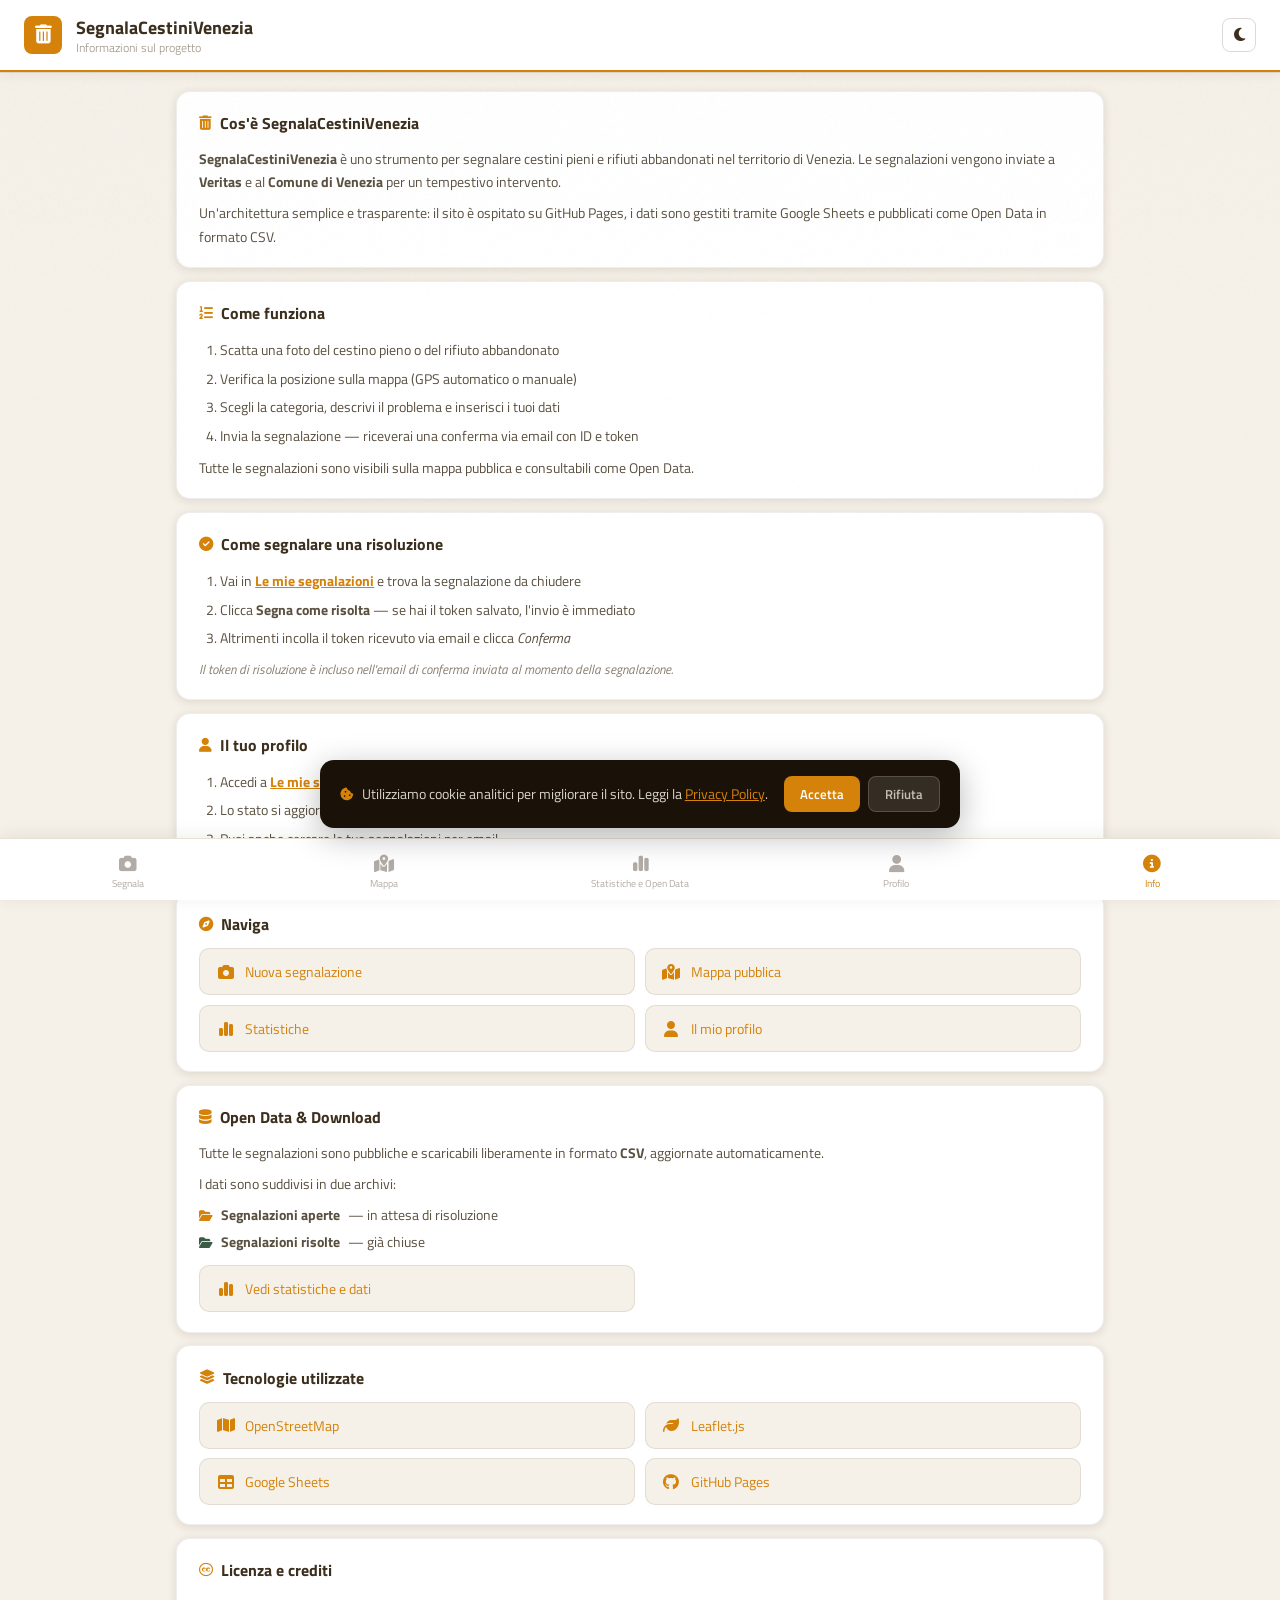
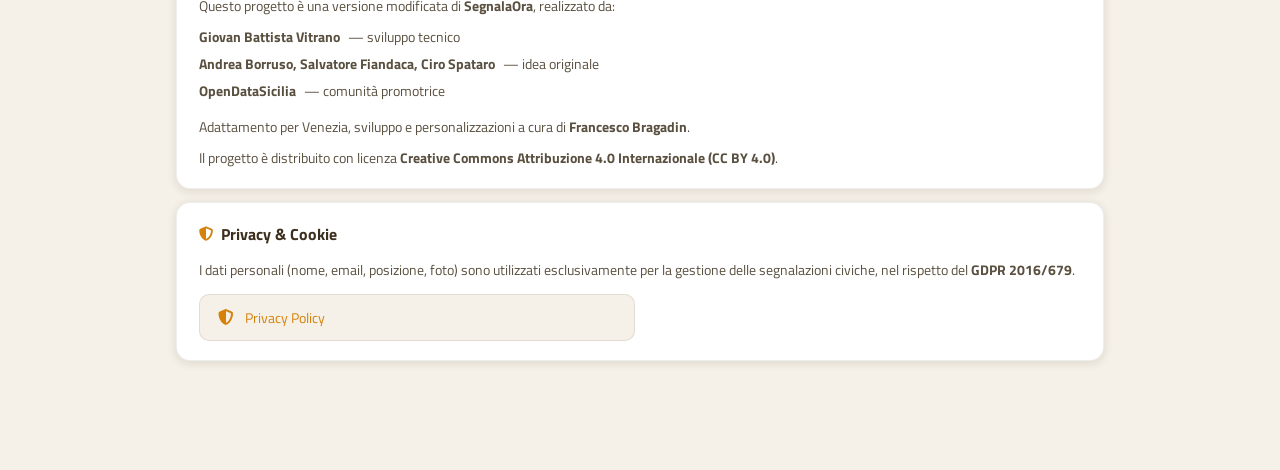
==== commit ad1e30a9: "Update info.html" ====
--- a/info.html
+++ b/info.html
@@ -120,7 +120,7 @@
       </a>
       <a href="https://github.com" target="_blank" rel="noopener" class="info-link-card">
         <i class="fa-brands fa-github"></i>
-        <span>GitHub</span>
+        <span>GitHub Pages</span>
       </a>
     </div>
   </section>
@@ -129,22 +129,12 @@
     <h2><i class="fa-brands fa-creative-commons"></i> Licenza e crediti</h2>
     <p>Questo progetto è una versione modificata di <strong>SegnalaOra</strong>, realizzato da:</p>
     <ul class="info-list">
-      <li><strong>Giovan Battista Vitrano</strong> (@gbvitrano) — sviluppo tecnico</li>
+      <li><strong>Giovan Battista Vitrano</strong> — sviluppo tecnico</li>
       <li><strong>Andrea Borruso, Salvatore Fiandaca, Ciro Spataro</strong> — idea originale</li>
       <li><strong>OpenDataSicilia</strong> — comunità promotrice</li>
     </ul>
-    <p>Adattamento per Venezia e personalizzazioni a cura di <strong>Francesco Bragadin</strong>.</p>
-    <p>Il codice è rilasciato con licenza <a href="https://creativecommons.org/licenses/by/4.0/deed.it" target="_blank" rel="noopener"><strong>Creative Commons Attribuzione 4.0 Internazionale (CC BY 4.0)</strong></a>.</p>
-    <div class="info-links" style="margin-top:0.75rem">
-      <a href="https://github.com/Frabragadin/segnala-cestini-venezia" target="_blank" class="info-link-card">
-        <i class="fa-brands fa-github"></i>
-        <span>Codice sorgente</span>
-      </a>
-      <a href="https://creativecommons.org/licenses/by/4.0/deed.it" target="_blank" class="info-link-card">
-        <i class="fa-brands fa-creative-commons"></i>
-        <span>CC BY 4.0</span>
-      </a>
-    </div>
+    <p>Adattamento per Venezia, sviluppo e personalizzazioni a cura di <strong>Francesco Bragadin</strong>.</p>
+    <p>Il progetto è distribuito con licenza <strong>Creative Commons Attribuzione 4.0 Internazionale (CC BY 4.0)</strong>.</p>
   </section>
 
   <section class="info-section">
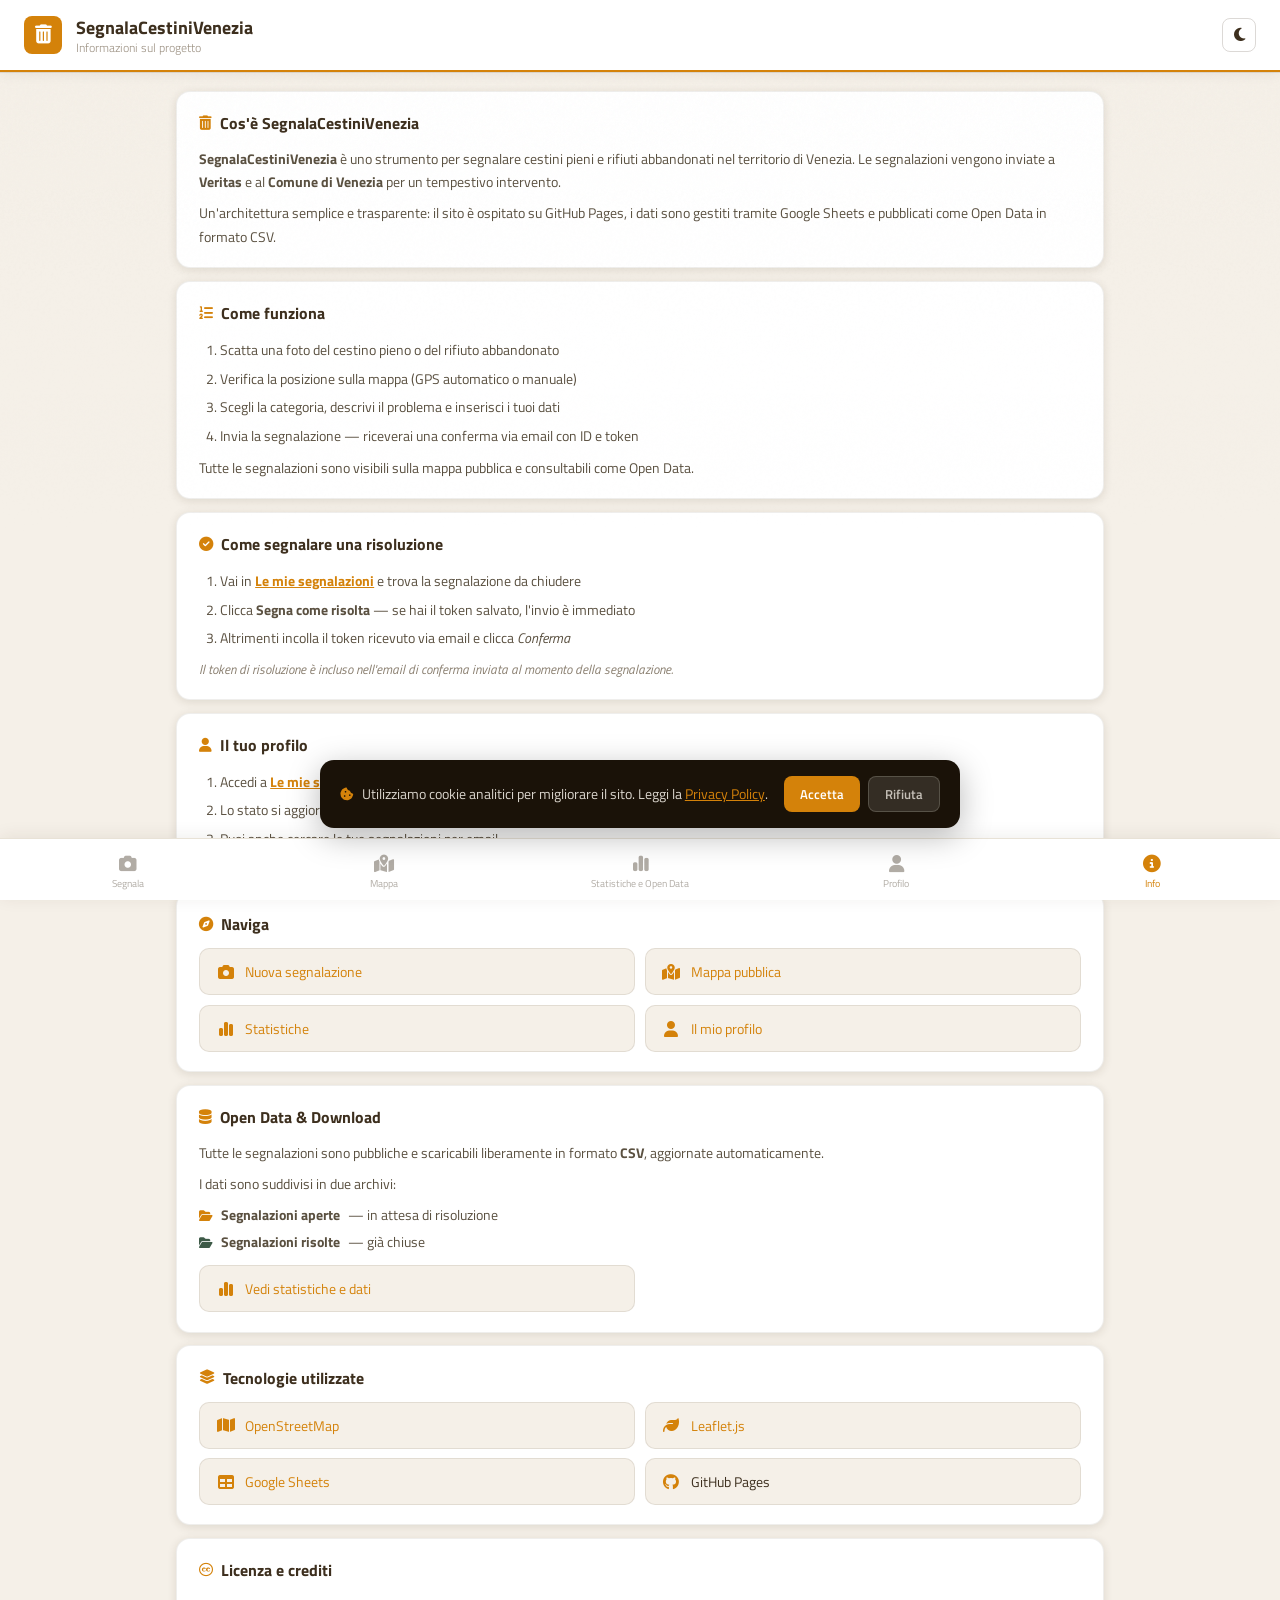
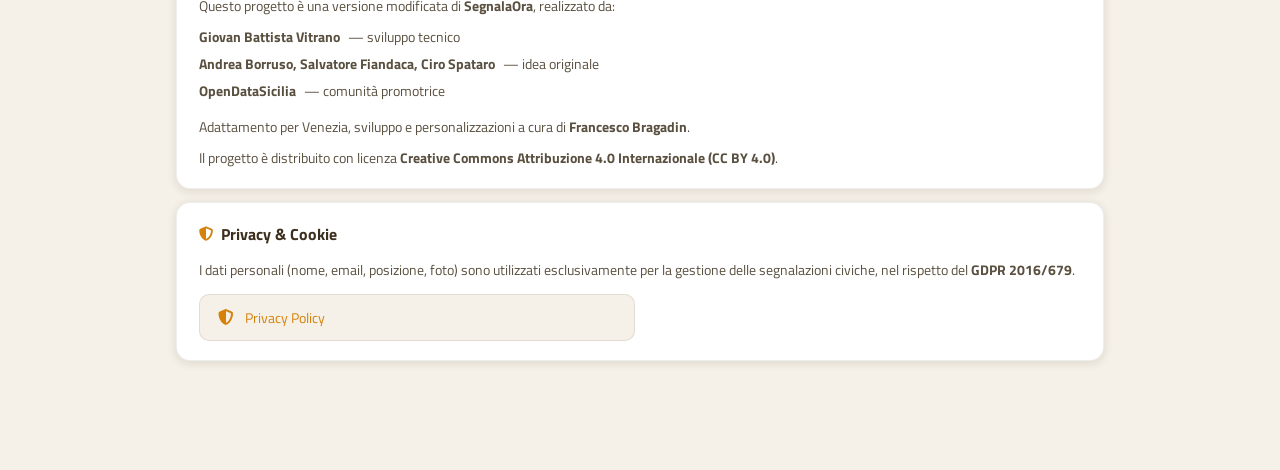
==== commit effd4eed: "Update info.html" ====
--- a/info.html
+++ b/info.html
@@ -118,10 +118,10 @@
         <i class="fa-solid fa-table"></i>
         <span>Google Sheets</span>
       </a>
-      <a href="https://github.com" target="_blank" rel="noopener" class="info-link-card">
+      <span class="info-link-card" style="cursor:default">
         <i class="fa-brands fa-github"></i>
         <span>GitHub Pages</span>
-      </a>
+      </span>
     </div>
   </section>
 
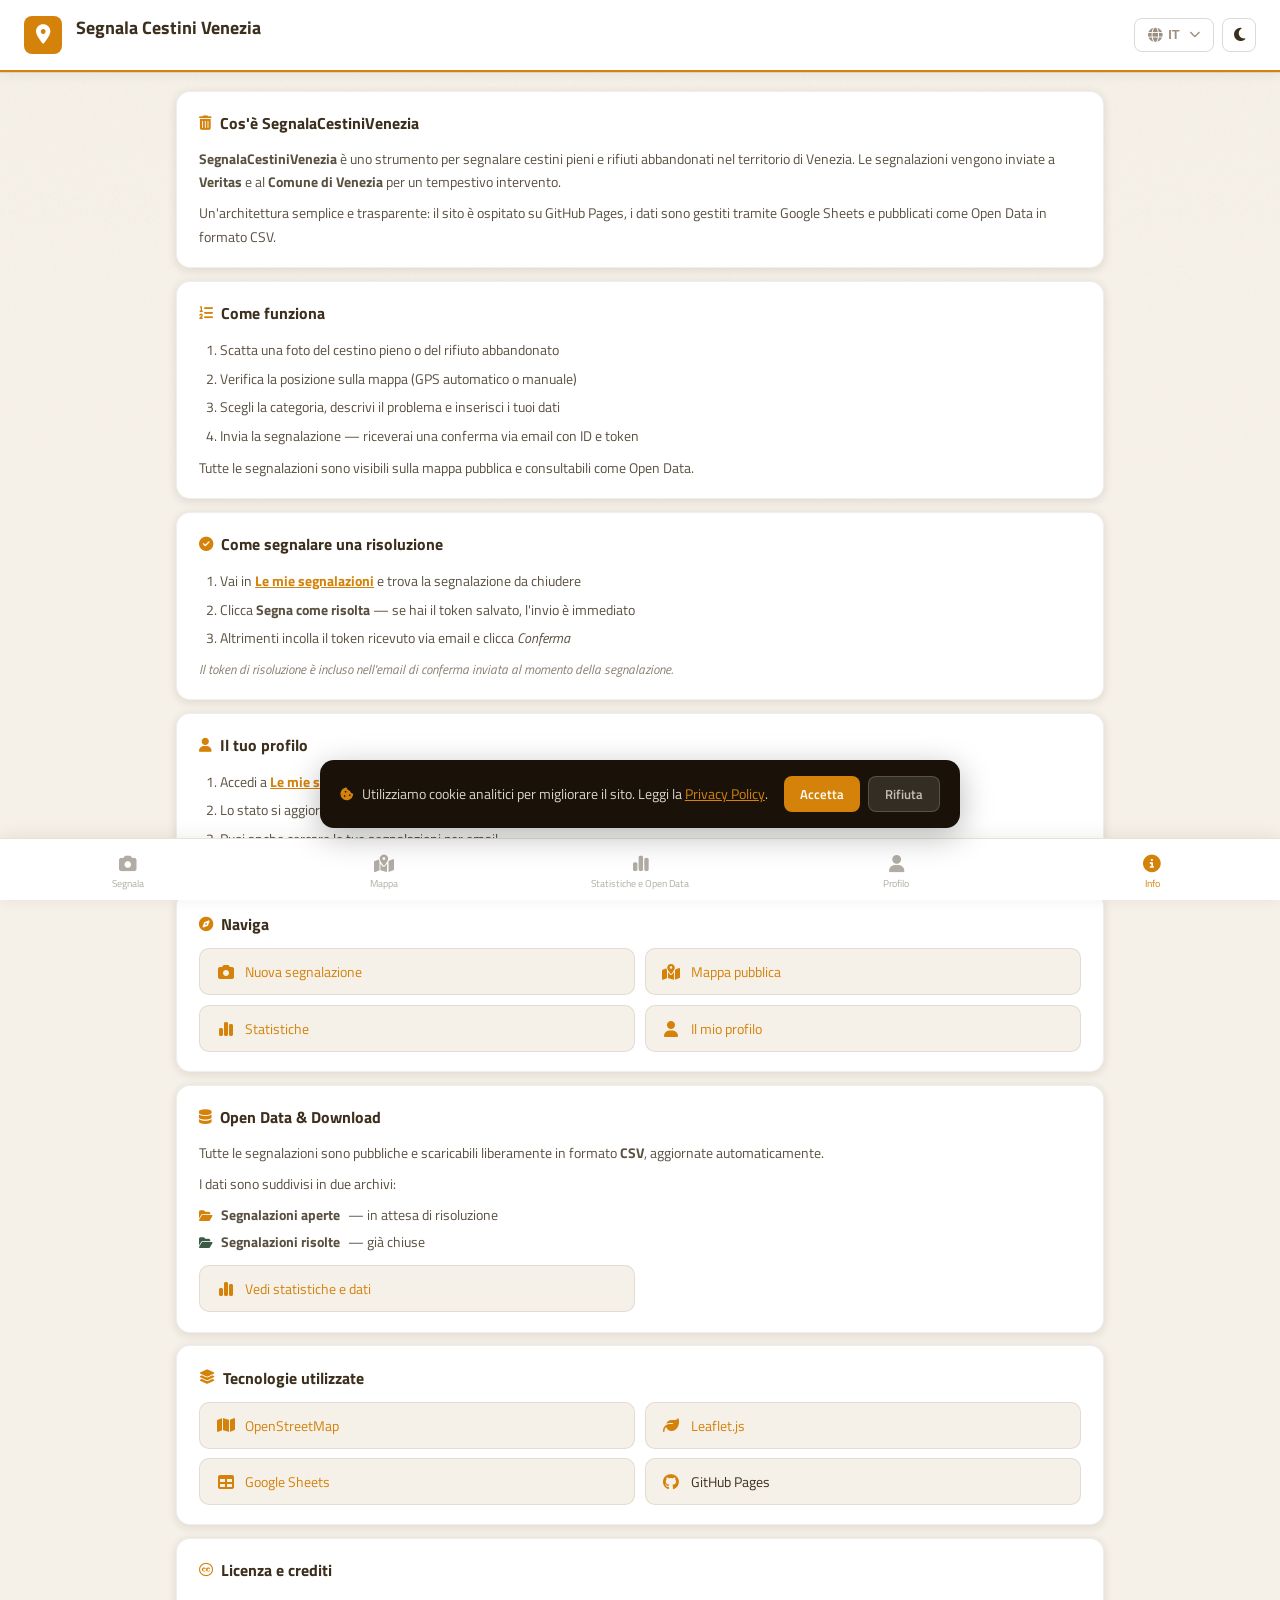
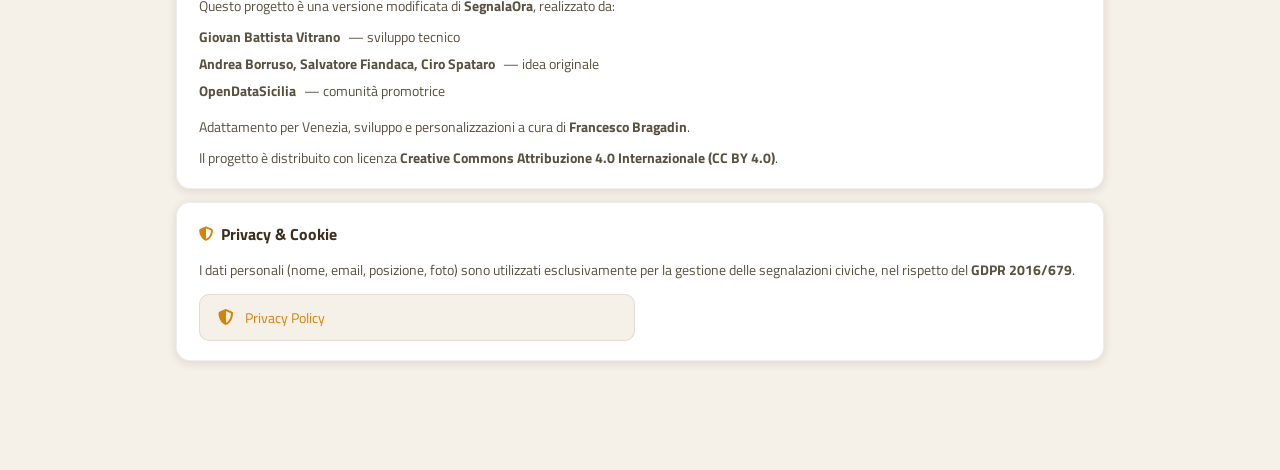
==== commit abbfc7ef: "Update info.html" ====
--- a/info.html
+++ b/info.html
@@ -15,19 +15,32 @@
 <body class="page-info">
 
 <header>
-  <div class="logo-mark"><i class="fa-solid fa-trash-can"></i></div>
+  <div class="logo-mark"><i class="fa-solid fa-location-dot"></i></div>
   <div>
-    <h1>SegnalaCestiniVenezia</h1>
-    <p>Informazioni sul progetto</p>
+    <h1>Segnala Cestini Venezia</h1>
+    <p>Segnala un cestino pieno nel territorio comunale</p>
   </div>
   <div class="header-actions">
+    <div class="lang-dropdown">
+      <button class="btn-lang" id="langToggle" onclick="toggleLangMenu()" title="Language">
+        <i class="fa-solid fa-globe"></i> <span id="langText">IT</span>
+        <i class="fa-solid fa-chevron-down"></i>
+      </button>
+      <div class="lang-menu" id="langMenu">
+        <button onclick="setLanguage('it')">🇮🇹 Italiano</button>
+        <button onclick="setLanguage('en')">🇬🇧 English</button>
+        <button onclick="setLanguage('es')">🇪🇸 Español</button>
+        <button onclick="setLanguage('fr')">🇫🇷 Français</button>
+        <button onclick="setLanguage('de')">🇩🇪 Deutsch</button>
+        <button onclick="setLanguage('vec')">🦁 Veneziano</button>
+      </div>
+    </div>
     <button class="btn-theme" id="themeToggle" onclick="toggleTheme()" title="Tema">
       <i class="fa-solid fa-moon"></i>
     </button>
   </div>
 </header>
-
-<main>
+  <main>
 
   <section class="info-section">
     <h2><i class="fa-solid fa-trash-can"></i> Cos'è SegnalaCestiniVenezia</h2>
--- a/css/app.css
+++ b/css/app.css
@@ -1149,7 +1149,70 @@
 html.dark body.page-form .btn-next { background: #1e1812; border-color: rgba(255,255,255,0.12); color: #f5f0e8; }
 html.dark body.page-form .btn-next:hover { border-color: var(--amber); background: rgba(212,130,10,0.08); color: var(--amber); }
 
-
+/* ── Dark mode legenda mappa ── */
+html.dark .legend {
+  background: #1a1410;
+  color: #0f0d0b;
+  border-color: rgba(255, 255, 255, 0.1);
+}
+
+html.dark .legend-title {
+  color: rgba(245, 240, 232, 0.55);
+}
+
+/*
+html.dark body.page-map #map {
+  filter: brightness(0.8) invert(1) hue-rotate(180deg);
+}*/
+
+/* ── Dark mode: legenda mappa ── */
+html.dark body.page-map .legend {
+  background: #1a1410;
+  color: rgba(245, 240, 232, 0.85);
+  border-color: rgba(255, 255, 255, 0.08);
+  box-shadow: 0 2px 8px rgba(0, 0, 0, 0.4);
+}
+
+html.dark body.page-map .legend-title {
+  color: rgba(245, 240, 232, 0.45);
+}
+
+
+/* Miglioramenti per la mappa in dark mode */
+html.dark body.page-map .leaflet-control-attribution {
+  background: rgba(26,20,16,0.8) !important;
+  color: rgba(245,240,232,0.45) !important;
+  border-radius: 4px 0 0 0 !important;
+}
+
+html.dark body.page-map .leaflet-control-attribution a {
+  color: var(--amber) !important;
+}
+
+html.dark body.page-map .leaflet-control-attribution a:hover {
+  color: #e8a030 !important;
+  text-decoration: underline;
+}
+
+html.dark body.page-map .leaflet-popup-content-wrapper {
+  background: #1a1410;
+  color: #f5f0e8;
+  border: 1px solid rgba(255,255,255,0.08);
+}
+
+html.dark body.page-map .leaflet-popup-tip {
+  background: #1a1410;
+  border-color: rgba(255,255,255,0.08);
+}
+
+html.dark body.page-map .leaflet-popup-content {
+  color: #f5f0e8;
+}
+
+html.dark body.page-map .popup-descr {
+  border-top-color: rgba(255,255,255,0.1);
+  color: rgba(245,240,232,0.75);
+}
 
 /* ═══════════════════════════════════════════════════════
    PAGINA: MAPPA — mappa.html (body.page-map)
@@ -3241,3 +3304,329 @@
 }
 .consent-row a { color: var(--amber); text-decoration: underline; }
 html.dark .consent-row { color: rgba(245,240,232,0.45); }
+.photo-legal-warning {
+  background: rgba(255, 193, 7, 0.15);
+  border-left: 4px solid #ff9900;
+  padding: 0.75rem 1rem;
+  margin: 1rem 0;
+  font-size: 0.8rem;
+  border-radius: 8px;
+  color: var(--ink-light);
+  display: flex;
+  align-items: center;
+  gap: 0.5rem;
+}
+
+.photo-legal-warning i {
+  color: #ff9900;
+  font-size: 1.1rem;
+}
+/* Nasconde la sezione Open Data nelle statistiche */
+.opendata-divider,
+.table-section,
+.btn-table-toggle,
+.opendata-actions,
+.btn-metadata,
+.btn-export-csv,
+.btn-export-json {
+  display: none !important;
+}
+/* ============================================
+   DESIGN MODERNO - GLASSMORPHISM
+   ============================================ */
+
+/* Effetto vetro per le card - MENO TRASPARENTE */
+.form-section,
+.stat-card,
+.chart-card,
+.info-section {
+  background: rgba(255, 255, 255, 0.95);
+  backdrop-filter: blur(5px);
+  border: 1px solid rgba(255, 255, 255, 0.5);
+  box-shadow: 0 8px 32px rgba(0, 0, 0, 0.08);
+  transition: transform 0.3s ease, box-shadow 0.3s ease;
+}
+
+.form-section:hover,
+.stat-card:hover,
+.chart-card:hover {
+  transform: translateY(-4px);
+  box-shadow: 0 12px 40px rgba(0, 0, 0, 0.12);
+}
+
+/* Dark mode vetro - MENO TRASPARENTE */
+html.dark .form-section,
+html.dark .stat-card,
+html.dark .chart-card,
+html.dark .info-section {
+  background: rgba(30, 30, 40, 0.95);
+  border-color: rgba(255, 255, 255, 0.1);
+}
+
+/* Bottoni con gradiente - PIÙ VISIBILI */
+.send-btn,
+.btn-next,
+.cat-chip.active {
+  background: linear-gradient(135deg, var(--amber) 0%, #c07010 100%);
+  border: none;
+  color: white;
+  font-weight: 600;
+  transition: all 0.3s ease;
+  opacity: 1;
+  backdrop-filter: none;
+  box-shadow: 0 2px 8px rgba(0, 0, 0, 0.15);
+}
+
+/* Pulsanti secondari */
+.btn-sm {
+  background: var(--paper);
+  border: 1.5px solid rgba(61, 47, 30, 0.25);
+  color: var(--ink);
+  font-weight: 500;
+  opacity: 1;
+  backdrop-filter: none;
+}
+
+.btn-sm:hover {
+  background: var(--amber);
+  color: white;
+  border-color: var(--amber);
+}
+
+.send-btn:hover,
+.btn-next:hover {
+  transform: scale(1.02);
+  box-shadow: 0 6px 18px rgba(212, 130, 10, 0.4);
+}
+
+/* Dark mode pulsanti secondari */
+html.dark .btn-sm {
+  background: #2a2018;
+  border-color: rgba(255, 255, 255, 0.2);
+  color: rgba(245, 240, 232, 0.85);
+}
+
+html.dark .btn-sm:hover {
+  background: var(--amber);
+  color: white;
+}
+
+/* Animazione pulse per il caricamento */
+.spinner {
+  border: 3px solid rgba(212, 130, 10, 0.2);
+  border-top-color: var(--amber);
+  animation: spin 0.8s linear infinite;
+}
+
+@keyframes spin {
+  to { transform: rotate(360deg); }
+}
+
+/* Gradiente per l'header */
+header,
+.stats-header {
+  background: linear-gradient(135deg, #1a1208 0%, #2d1f10 100%);
+  color: white;
+}
+
+header h1,
+.stats-header h1 {
+  color: white;
+}
+
+header p,
+.stats-header p {
+  color: rgba(255, 255, 255, 0.7);
+}
+
+/* Dark mode header */
+html.dark header,
+html.dark .stats-header {
+  background: linear-gradient(135deg, #0a0a0a 0%, #1a1a1a 100%);
+}
+
+/* Pulsanti social moderni */
+.social-chip {
+  background: rgba(255, 255, 255, 0.1);
+  backdrop-filter: blur(5px);
+  border: 1px solid rgba(255, 255, 255, 0.2);
+  transition: all 0.3s ease;
+}
+
+.social-chip:hover {
+  transform: translateY(-3px);
+  background: rgba(255, 255, 255, 0.2);
+}
+
+/* Foto con effetto moderno */
+.photo-thumb {
+  border-radius: 16px;
+  overflow: hidden;
+  box-shadow: 0 4px 12px rgba(0, 0, 0, 0.1);
+  transition: transform 0.3s ease;
+}
+
+.photo-thumb:hover {
+  transform: scale(1.03);
+}
+
+/* Card statistiche con gradienti */
+.stat-card.warn {
+  background: linear-gradient(135deg, #fff8e1 0%, #fff0c0 100%);
+}
+
+.stat-card.danger {
+  background: linear-gradient(135deg, #ffebee 0%, #ffcdd2 100%);
+}
+
+.stat-card.ok {
+  background: linear-gradient(135deg, #e8f5e9 0%, #c8e6c9 100%);
+}
+
+/* Dark mode per le card statistiche */
+html.dark .stat-card.warn {
+  background: linear-gradient(135deg, #3a2a10 0%, #4a3a20 100%);
+}
+
+html.dark .stat-card.danger {
+  background: linear-gradient(135deg, #3a1515 0%, #4a2020 100%);
+}
+
+html.dark .stat-card.ok {
+  background: linear-gradient(135deg, #1a2a1a 0%, #2a3a2a 100%);
+}
+
+/* Pulsante cambio lingua */
+.btn-lang {
+  background: none;
+  width: 34px;
+  height: 34px;
+  border: 1.5px solid rgba(61, 47, 30, 0.18);
+  border-radius: 8px;
+  color: #9a8f80;
+  cursor: pointer;
+  display: flex;
+  align-items: center;
+  justify-content: center;
+  gap: 0.2rem;
+  font-size: 0.7rem;
+  font-weight: 600;
+  transition: border-color 0.2s, color 0.2s;
+  flex-shrink: 0;
+}
+.btn-lang:hover { border-color: var(--amber); color: var(--amber); }
+.btn-lang i { font-size: 0.8rem; }
+
+html.dark .btn-lang {
+  border-color: rgba(255,255,255,0.15);
+  color: rgba(245,240,232,0.55);
+}
+html.dark .btn-lang:hover { border-color: var(--amber); color: var(--amber); }
+
+/* ============================================
+   DROPDOWN LINGUA - MULTILINGUA
+   ============================================ */
+
+.lang-dropdown {
+  position: relative;
+}
+
+.btn-lang {
+  background: none;
+  width: auto;
+  min-width: 60px;
+  height: 34px;
+  border: 1.5px solid rgba(61, 47, 30, 0.18);
+  border-radius: 8px;
+  color: #9a8f80;
+  cursor: pointer;
+  display: flex;
+  align-items: center;
+  justify-content: center;
+  gap: 0.4rem;
+  font-size: 0.8rem;
+  font-weight: 600;
+  transition: border-color 0.2s, color 0.2s;
+  flex-shrink: 0;
+  padding: 0 0.8rem;
+}
+
+.btn-lang:hover { 
+  border-color: var(--amber); 
+  color: var(--amber); 
+}
+
+.btn-lang i:first-child { 
+  font-size: 0.9rem; 
+}
+
+.btn-lang i:last-child { 
+  font-size: 0.7rem; 
+  margin-left: 0.2rem;
+}
+
+/* Menu a tendina */
+.lang-menu {
+  position: absolute;
+  top: 100%;
+  right: 0;
+  margin-top: 8px;
+  background: var(--paper);
+  border: 1px solid rgba(60, 40, 20, 0.15);
+  border-radius: 12px;
+  box-shadow: 0 4px 20px rgba(0, 0, 0, 0.15);
+  display: none;
+  flex-direction: column;
+  min-width: 140px;
+  z-index: 1000;
+  overflow: hidden;
+}
+
+.lang-menu.open {
+  display: flex;
+}
+
+.lang-menu button {
+  background: none;
+  border: none;
+  padding: 0.6rem 1rem;
+  text-align: left;
+  cursor: pointer;
+  font-family: 'Titillium Web', sans-serif;
+  font-size: 0.85rem;
+  color: var(--ink);
+  transition: background 0.2s;
+  display: flex;
+  align-items: center;
+  gap: 0.5rem;
+}
+
+.lang-menu button:hover {
+  background: rgba(212, 130, 10, 0.1);
+  color: var(--amber);
+}
+
+/* Dark mode */
+html.dark .lang-menu {
+  background: #1a1410;
+  border-color: rgba(255, 255, 255, 0.1);
+}
+
+html.dark .lang-menu button {
+  color: rgba(245, 240, 232, 0.85);
+}
+
+html.dark .lang-menu button:hover {
+  background: rgba(212, 130, 10, 0.15);
+  color: var(--amber);
+}
+
+html.dark .btn-lang {
+  border-color: rgba(255, 255, 255, 0.15);
+  color: rgba(245, 240, 232, 0.55);
+}
+
+html.dark .btn-lang:hover {
+  border-color: var(--amber);
+  color: var(--amber);
+}
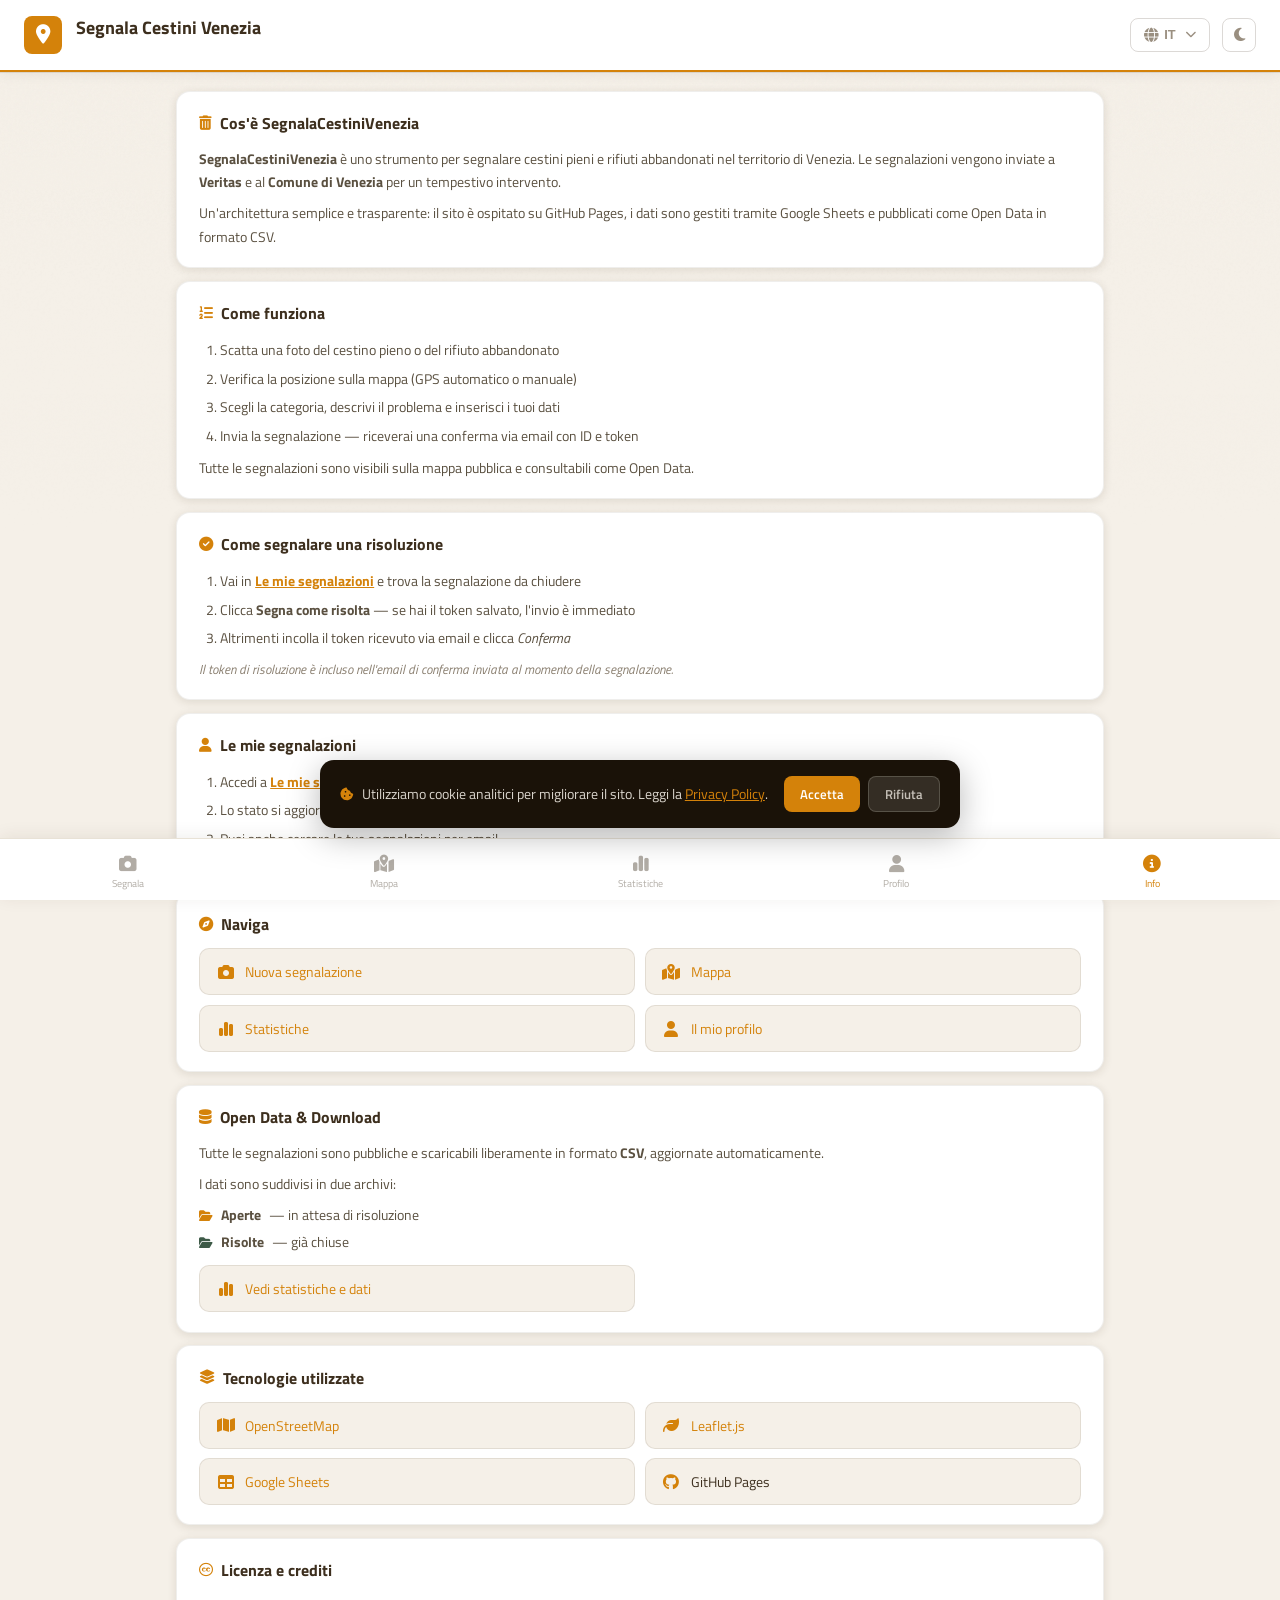
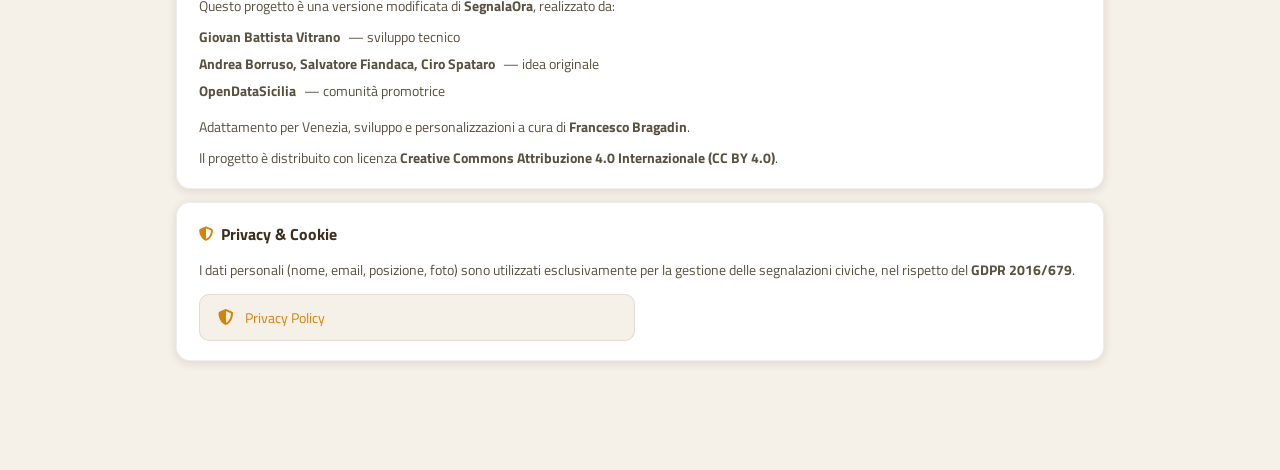
==== commit 8aa9ad70: "Update info.html" ====
--- a/info.html
+++ b/info.html
@@ -3,7 +3,7 @@
 <head>
 <meta charset="UTF-8">
 <meta name="viewport" content="width=device-width, initial-scale=1.0">
-<title>Informazioni — SegnalaCestiniVenezia</title>
+<title data-i18n="info_title">Informazioni — SegnalaCestiniVenezia</title>
 <link rel="preconnect" href="https://fonts.googleapis.com">
 <link href="https://fonts.googleapis.com/css2?family=Titillium+Web:ital,wght@0,300;0,400;0,600;0,700;1,300&display=swap" rel="stylesheet">
 <link rel="stylesheet" href="https://cdnjs.cloudflare.com/ajax/libs/font-awesome/6.5.2/css/all.min.css"/>
@@ -17,8 +17,8 @@
 <header>
   <div class="logo-mark"><i class="fa-solid fa-location-dot"></i></div>
   <div>
-    <h1>Segnala Cestini Venezia</h1>
-    <p>Segnala un cestino pieno nel territorio comunale</p>
+    <h1 data-i18n="app_title">Segnala Cestini Venezia</h1>
+    <p data-i18n="app_subtitle">Segnala un cestino pieno nel territorio comunale</p>
   </div>
   <div class="header-actions">
     <div class="lang-dropdown">
@@ -40,84 +40,84 @@
     </button>
   </div>
 </header>
-  <main>
-
-  <section class="info-section">
-    <h2><i class="fa-solid fa-trash-can"></i> Cos'è SegnalaCestiniVenezia</h2>
-    <p><strong>SegnalaCestiniVenezia</strong> è uno strumento per segnalare cestini pieni e rifiuti abbandonati nel territorio di Venezia. Le segnalazioni vengono inviate a <strong>Veritas</strong> e al <strong>Comune di Venezia</strong> per un tempestivo intervento.</p>
-    <p>Un'architettura semplice e trasparente: il sito è ospitato su GitHub Pages, i dati sono gestiti tramite Google Sheets e pubblicati come Open Data in formato CSV.</p>
-  </section>
-
-  <section class="info-section">
-    <h2><i class="fa-solid fa-list-ol"></i> Come funziona</h2>
+<main>
+
+  <section class="info-section">
+    <h2><i class="fa-solid fa-trash-can"></i> <span data-i18n="what_is_title">Cos'è SegnalaCestiniVenezia</span></h2>
+    <p data-i18n="what_is_text"><strong>SegnalaCestiniVenezia</strong> è uno strumento per segnalare cestini pieni e rifiuti abbandonati nel territorio di Venezia. Le segnalazioni vengono inviate a <strong>Veritas</strong> e al <strong>Comune di Venezia</strong> per un tempestivo intervento.</p>
+    <p data-i18n="architecture_text">Un'architettura semplice e trasparente: il sito è ospitato su GitHub Pages, i dati sono gestiti tramite Google Sheets e pubblicati come Open Data in formato CSV.</p>
+  </section>
+
+  <section class="info-section">
+    <h2><i class="fa-solid fa-list-ol"></i> <span data-i18n="how_it_works_title">Come funziona</span></h2>
     <ol>
-      <li>Scatta una foto del cestino pieno o del rifiuto abbandonato</li>
-      <li>Verifica la posizione sulla mappa (GPS automatico o manuale)</li>
-      <li>Scegli la categoria, descrivi il problema e inserisci i tuoi dati</li>
-      <li>Invia la segnalazione — riceverai una conferma via email con ID e token</li>
+      <li data-i18n="how_it_works_step1">Scatta una foto del cestino pieno o del rifiuto abbandonato</li>
+      <li data-i18n="how_it_works_step2">Verifica la posizione sulla mappa (GPS automatico o manuale)</li>
+      <li data-i18n="how_it_works_step3">Scegli la categoria, descrivi il problema e inserisci i tuoi dati</li>
+      <li data-i18n="how_it_works_step4">Invia la segnalazione — riceverai una conferma via email con ID e token</li>
     </ol>
-    <p>Tutte le segnalazioni sono visibili sulla mappa pubblica e consultabili come Open Data.</p>
-  </section>
-
-  <section class="info-section">
-    <h2><i class="fa-solid fa-circle-check"></i> Come segnalare una risoluzione</h2>
+    <p data-i18n="how_it_works_text">Tutte le segnalazioni sono visibili sulla mappa pubblica e consultabili come Open Data.</p>
+  </section>
+
+  <section class="info-section">
+    <h2><i class="fa-solid fa-circle-check"></i> <span data-i18n="resolve_title">Come segnalare una risoluzione</span></h2>
     <ol>
-      <li>Vai in <a href="profilo.html"><strong>Le mie segnalazioni</strong></a> e trova la segnalazione da chiudere</li>
-      <li>Clicca <strong>Segna come risolta</strong> — se hai il token salvato, l'invio è immediato</li>
-      <li>Altrimenti incolla il token ricevuto via email e clicca <em>Conferma</em></li>
+      <li data-i18n="resolve_step1">Vai in <a href="profilo.html"><strong data-i18n="my_reports">Le mie segnalazioni</strong></a> e trova la segnalazione da chiudere</li>
+      <li data-i18n="resolve_step2">Clicca <strong data-i18n="mark_resolved">Segna come risolta</strong> — se hai il token salvato, l'invio è immediato</li>
+      <li data-i18n="resolve_step3">Altrimenti incolla il token ricevuto via email e clicca <em>Conferma</em></li>
     </ol>
-    <p class="info-note">Il token di risoluzione è incluso nell'email di conferma inviata al momento della segnalazione.</p>
-  </section>
-
-  <section class="info-section">
-    <h2><i class="fa-solid fa-user"></i> Il tuo profilo</h2>
+    <p class="info-note" data-i18n="resolve_note">Il token di risoluzione è incluso nell'email di conferma inviata al momento della segnalazione.</p>
+  </section>
+
+  <section class="info-section">
+    <h2><i class="fa-solid fa-user"></i> <span data-i18n="profile_title">Il tuo profilo</span></h2>
     <ol>
-      <li>Accedi a <a href="profilo.html"><strong>Le mie segnalazioni</strong></a> per vedere tutte le segnalazioni inviate da questo dispositivo</li>
-      <li>Lo stato si aggiorna automaticamente</li>
-      <li>Puoi anche cercare le tue segnalazioni per email</li>
+      <li data-i18n="profile_step1">Accedi a <a href="profilo.html"><strong data-i18n="my_reports">Le mie segnalazioni</strong></a> per vedere tutte le segnalazioni inviate da questo dispositivo</li>
+      <li data-i18n="profile_step2">Lo stato si aggiorna automaticamente</li>
+      <li data-i18n="profile_step3">Puoi anche cercare le tue segnalazioni per email</li>
     </ol>
   </section>
 
   <section class="info-section info-section--links">
-    <h2><i class="fa-solid fa-compass"></i> Naviga</h2>
+    <h2><i class="fa-solid fa-compass"></i> <span data-i18n="navigate_title">Naviga</span></h2>
     <div class="info-links">
       <a href="index.html" class="info-link-card">
         <i class="fa-solid fa-camera"></i>
-        <span>Nuova segnalazione</span>
+        <span data-i18n="new_report">Nuova segnalazione</span>
       </a>
       <a href="mappa.html" class="info-link-card">
         <i class="fa-solid fa-map-location-dot"></i>
-        <span>Mappa pubblica</span>
+        <span data-i18n="nav_map">Mappa pubblica</span>
       </a>
       <a href="statistiche.html" class="info-link-card">
         <i class="fa-solid fa-chart-simple"></i>
-        <span>Statistiche</span>
+        <span data-i18n="nav_stats">Statistiche</span>
       </a>
       <a href="profilo.html" class="info-link-card">
         <i class="fa-solid fa-user"></i>
-        <span>Il mio profilo</span>
-      </a>
-    </div>
-  </section>
-
-  <section class="info-section">
-    <h2><i class="fa-solid fa-database"></i> Open Data &amp; Download</h2>
-    <p>Tutte le segnalazioni sono pubbliche e scaricabili liberamente in formato <strong>CSV</strong>, aggiornate automaticamente.</p>
-    <p>I dati sono suddivisi in due archivi:</p>
+        <span data-i18n="my_profile">Il mio profilo</span>
+      </a>
+    </div>
+  </section>
+
+  <section class="info-section">
+    <h2><i class="fa-solid fa-database"></i> <span data-i18n="opendata_title">Open Data &amp; Download</span></h2>
+    <p data-i18n="opendata_text">Tutte le segnalazioni sono pubbliche e scaricabili liberamente in formato <strong>CSV</strong>, aggiornate automaticamente.</p>
+    <p data-i18n="opendata_archives">I dati sono suddivisi in due archivi:</p>
     <ul class="info-list">
-      <li><i class="fa-solid fa-folder-open" style="color:var(--amber)"></i> <strong>Segnalazioni aperte</strong> — in attesa di risoluzione</li>
-      <li><i class="fa-solid fa-folder-open" style="color:var(--sage)"></i> <strong>Segnalazioni risolte</strong> — già chiuse</li>
+      <li><i class="fa-solid fa-folder-open" style="color:var(--amber)"></i> <strong data-i18n="open_reports">Segnalazioni aperte</strong> <span data-i18n="open_reports_desc">— in attesa di risoluzione</span></li>
+      <li><i class="fa-solid fa-folder-open" style="color:var(--sage)"></i> <strong data-i18n="resolved_reports">Segnalazioni risolte</strong> <span data-i18n="resolved_reports_desc">— già chiuse</span></li>
     </ul>
     <div class="info-links" style="margin-top:0.75rem">
       <a href="statistiche.html" class="info-link-card">
         <i class="fa-solid fa-chart-simple"></i>
-        <span>Vedi statistiche e dati</span>
-      </a>
-    </div>
-  </section>
-
-  <section class="info-section">
-    <h2><i class="fa-solid fa-layer-group"></i> Tecnologie utilizzate</h2>
+        <span data-i18n="view_stats">Vedi statistiche e dati</span>
+      </a>
+    </div>
+  </section>
+
+  <section class="info-section">
+    <h2><i class="fa-solid fa-layer-group"></i> <span data-i18n="tech_title">Tecnologie utilizzate</span></h2>
     <div class="info-links">
       <a href="https://www.openstreetmap.org/copyright" target="_blank" rel="noopener" class="info-link-card">
         <i class="fa-solid fa-map"></i>
@@ -139,24 +139,24 @@
   </section>
 
   <section class="info-section">
-    <h2><i class="fa-brands fa-creative-commons"></i> Licenza e crediti</h2>
-    <p>Questo progetto è una versione modificata di <strong>SegnalaOra</strong>, realizzato da:</p>
+    <h2><i class="fa-brands fa-creative-commons"></i> <span data-i18n="license_title">Licenza e crediti</span></h2>
+    <p data-i18n="license_text">Questo progetto è una versione modificata di <strong>SegnalaOra</strong>, realizzato da:</p>
     <ul class="info-list">
       <li><strong>Giovan Battista Vitrano</strong> — sviluppo tecnico</li>
       <li><strong>Andrea Borruso, Salvatore Fiandaca, Ciro Spataro</strong> — idea originale</li>
       <li><strong>OpenDataSicilia</strong> — comunità promotrice</li>
     </ul>
-    <p>Adattamento per Venezia, sviluppo e personalizzazioni a cura di <strong>Francesco Bragadin</strong>.</p>
-    <p>Il progetto è distribuito con licenza <strong>Creative Commons Attribuzione 4.0 Internazionale (CC BY 4.0)</strong>.</p>
-  </section>
-
-  <section class="info-section">
-    <h2><i class="fa-solid fa-shield-halved"></i> Privacy &amp; Cookie</h2>
-    <p>I dati personali (nome, email, posizione, foto) sono utilizzati esclusivamente per la gestione delle segnalazioni civiche, nel rispetto del <strong>GDPR 2016/679</strong>.</p>
+    <p data-i18n="adaptation_text">Adattamento per Venezia, sviluppo e personalizzazioni a cura di <strong>Francesco Bragadin</strong>.</p>
+    <p data-i18n="license_cc_text">Il progetto è distribuito con licenza <strong>Creative Commons Attribuzione 4.0 Internazionale (CC BY 4.0)</strong>.</p>
+  </section>
+
+  <section class="info-section">
+    <h2><i class="fa-solid fa-shield-halved"></i> <span data-i18n="privacy_title">Privacy &amp; Cookie</span></h2>
+    <p data-i18n="privacy_text">I dati personali (nome, email, posizione, foto) sono utilizzati esclusivamente per la gestione delle segnalazioni civiche, nel rispetto del <strong>GDPR 2016/679</strong>.</p>
     <div class="info-links" style="margin-top:0.75rem">
       <a href="privacy.html" class="info-link-card">
         <i class="fa-solid fa-shield-halved"></i>
-        <span>Privacy Policy</span>
+        <span data-i18n="privacy_policy">Privacy Policy</span>
       </a>
     </div>
   </section>
@@ -166,10 +166,10 @@
 <!-- Cookie Banner -->
 <div id="cookieBanner" class="cookie-banner" style="display:none">
   <div class="cookie-banner__content">
-    <p><i class="fa-solid fa-cookie-bite"></i> Utilizziamo cookie analitici per migliorare il sito. Leggi la <a href="privacy.html">Privacy Policy</a>.</p>
+    <p><i class="fa-solid fa-cookie-bite"></i> <span data-i18n="cookie_text">Utilizziamo cookie analitici per migliorare il sito. Leggi la</span> <a href="privacy.html" data-i18n="privacy_policy_link">Privacy Policy</a>.</p>
     <div class="cookie-banner__actions">
-      <button class="cookie-btn cookie-btn--accept" onclick="cookieAccept()">Accetta</button>
-      <button class="cookie-btn cookie-btn--refuse" onclick="cookieRefuse()">Rifiuta</button>
+      <button class="cookie-btn cookie-btn--accept" onclick="cookieAccept()" data-i18n="accept">Accetta</button>
+      <button class="cookie-btn cookie-btn--refuse" onclick="cookieRefuse()" data-i18n="refuse">Rifiuta</button>
     </div>
   </div>
 </div>
@@ -179,25 +179,27 @@
 <nav class="bottom-nav">
   <a class="bnav-item" href="index.html">
     <i class="fa-solid fa-camera"></i>
-    <span>Segnala</span>
+    <span data-i18n="nav_report">Segnala</span>
   </a>
   <a class="bnav-item" href="mappa.html">
     <i class="fa-solid fa-map-location-dot"></i>
-    <span>Mappa</span>
+    <span data-i18n="nav_map">Mappa</span>
   </a>
   <a class="bnav-item" href="statistiche.html">
     <i class="fa-solid fa-chart-simple"></i>
-    <span>Statistiche e Open Data</span>
+    <span data-i18n="nav_stats">Statistiche e Open Data</span>
   </a>
   <a class="bnav-item" href="profilo.html">
     <i class="fa-solid fa-user"></i>
-    <span>Profilo</span>
+    <span data-i18n="nav_profile">Profilo</span>
   </a>
   <a class="bnav-item bnav-active" href="info.html">
     <i class="fa-solid fa-circle-info"></i>
-    <span>Info</span>
+    <span data-i18n="nav_info">Info</span>
   </a>
 </nav>
 
+<!-- LANGUAGE - MULTILINGUA -->
+<script src="js/language.js"></script>
 </body>
 </html>
--- a/css/app.css
+++ b/css/app.css
@@ -3630,3 +3630,194 @@
   border-color: var(--amber);
   color: var(--amber);
 }
+
+/* ═══════════════════════════════════════════════════════
+   HEADER ACTIONS - per TUTTE le pagine (map, info, stats, profile)
+   ═══════════════════════════════════════════════════════ */
+
+/* Assicura che header-actions sia all'estrema destra su tutte le pagine */
+body.page-map .header-actions,
+body.page-info .header-actions,
+body.page-stats .header-actions,
+body.page-profile .header-actions {
+  margin-left: auto !important;
+  display: flex !important;
+  align-items: center !important;
+  gap: 0.75rem !important;
+  flex-shrink: 0 !important;
+}
+
+/* Dropdown lingua - uniforme su tutte le pagine */
+body.page-map .lang-dropdown,
+body.page-info .lang-dropdown,
+body.page-stats .lang-dropdown,
+body.page-profile .lang-dropdown {
+  position: relative !important;
+  display: inline-block !important;
+}
+
+body.page-map .btn-lang,
+body.page-info .btn-lang,
+body.page-stats .btn-lang,
+body.page-profile .btn-lang {
+  background: none !important;
+  width: auto !important;
+  min-width: 60px !important;
+  height: 34px !important;
+  border: 1.5px solid rgba(61, 47, 30, 0.18) !important;
+  border-radius: 8px !important;
+  color: #9a8f80 !important;
+  cursor: pointer !important;
+  display: flex !important;
+  align-items: center !important;
+  justify-content: center !important;
+  gap: 0.4rem !important;
+  font-size: 0.8rem !important;
+  font-weight: 600 !important;
+  transition: border-color 0.2s, color 0.2s !important;
+  flex-shrink: 0 !important;
+  padding: 0 0.8rem !important;
+}
+
+body.page-map .btn-lang:hover,
+body.page-info .btn-lang:hover,
+body.page-stats .btn-lang:hover,
+body.page-profile .btn-lang:hover {
+  border-color: var(--amber) !important;
+  color: var(--amber) !important;
+}
+
+/* Menu a tendina lingua */
+body.page-map .lang-menu,
+body.page-info .lang-menu,
+body.page-stats .lang-menu,
+body.page-profile .lang-menu {
+  position: absolute !important;
+  top: 100% !important;
+  right: 0 !important;
+  margin-top: 8px !important;
+  background: var(--paper) !important;
+  border: 1px solid rgba(60, 40, 20, 0.15) !important;
+  border-radius: 12px !important;
+  box-shadow: 0 4px 20px rgba(0, 0, 0, 0.15) !important;
+  display: none !important;
+  flex-direction: column !important;
+  min-width: 140px !important;
+  z-index: 1000 !important;
+  overflow: hidden !important;
+}
+
+body.page-map .lang-menu.open,
+body.page-info .lang-menu.open,
+body.page-stats .lang-menu.open,
+body.page-profile .lang-menu.open {
+  display: flex !important;
+}
+
+body.page-map .lang-menu button,
+body.page-info .lang-menu button,
+body.page-stats .lang-menu button,
+body.page-profile .lang-menu button {
+  background: none !important;
+  border: none !important;
+  padding: 0.6rem 1rem !important;
+  text-align: left !important;
+  cursor: pointer !important;
+  font-family: 'Titillium Web', sans-serif !important;
+  font-size: 0.85rem !important;
+  color: var(--ink) !important;
+  transition: background 0.2s !important;
+  display: flex !important;
+  align-items: center !important;
+  gap: 0.5rem !important;
+}
+
+body.page-map .lang-menu button:hover,
+body.page-info .lang-menu button:hover,
+body.page-stats .lang-menu button:hover,
+body.page-profile .lang-menu button:hover {
+  background: rgba(212, 130, 10, 0.1) !important;
+  color: var(--amber) !important;
+}
+
+/* Dark mode per tutte le pagine */
+html.dark body.page-map .lang-menu,
+html.dark body.page-info .lang-menu,
+html.dark body.page-stats .lang-menu,
+html.dark body.page-profile .lang-menu {
+  background: #1a1410 !important;
+  border-color: rgba(255, 255, 255, 0.1) !important;
+}
+
+html.dark body.page-map .lang-menu button,
+html.dark body.page-info .lang-menu button,
+html.dark body.page-stats .lang-menu button,
+html.dark body.page-profile .lang-menu button {
+  color: rgba(245, 240, 232, 0.85) !important;
+}
+
+html.dark body.page-map .lang-menu button:hover,
+html.dark body.page-info .lang-menu button:hover,
+html.dark body.page-stats .lang-menu button:hover,
+html.dark body.page-profile .lang-menu button:hover {
+  background: rgba(212, 130, 10, 0.15) !important;
+  color: var(--amber) !important;
+}
+
+html.dark body.page-map .btn-lang,
+html.dark body.page-info .btn-lang,
+html.dark body.page-stats .btn-lang,
+html.dark body.page-profile .btn-lang {
+  border-color: rgba(255, 255, 255, 0.15) !important;
+  color: rgba(245, 240, 232, 0.55) !important;
+}
+
+html.dark body.page-map .btn-lang:hover,
+html.dark body.page-info .btn-lang:hover,
+html.dark body.page-stats .btn-lang:hover,
+html.dark body.page-profile .btn-lang:hover {
+  border-color: var(--amber) !important;
+  color: var(--amber) !important;
+}
+
+/* Fix per il bottone tema su tutte le pagine (stessa altezza del btn-lang) */
+body.page-map .btn-theme,
+body.page-info .btn-theme,
+body.page-stats .btn-theme,
+body.page-profile .btn-theme {
+  width: 34px !important;
+  height: 34px !important;
+  border: 1.5px solid rgba(61, 47, 30, 0.18) !important;
+  border-radius: 8px !important;
+  background: none !important;
+  display: flex !important;
+  align-items: center !important;
+  justify-content: center !important;
+  cursor: pointer !important;
+  color: #9a8f80 !important;
+  transition: border-color 0.2s, color 0.2s !important;
+}
+
+body.page-map .btn-theme:hover,
+body.page-info .btn-theme:hover,
+body.page-stats .btn-theme:hover,
+body.page-profile .btn-theme:hover {
+  border-color: var(--amber) !important;
+  color: var(--amber) !important;
+}
+
+html.dark body.page-map .btn-theme,
+html.dark body.page-info .btn-theme,
+html.dark body.page-stats .btn-theme,
+html.dark body.page-profile .btn-theme {
+  border-color: rgba(255, 255, 255, 0.15) !important;
+  color: rgba(245, 240, 232, 0.55) !important;
+}
+
+html.dark body.page-map .btn-theme:hover,
+html.dark body.page-info .btn-theme:hover,
+html.dark body.page-stats .btn-theme:hover,
+html.dark body.page-profile .btn-theme:hover {
+  border-color: var(--amber) !important;
+  color: var(--amber) !important;
+}
